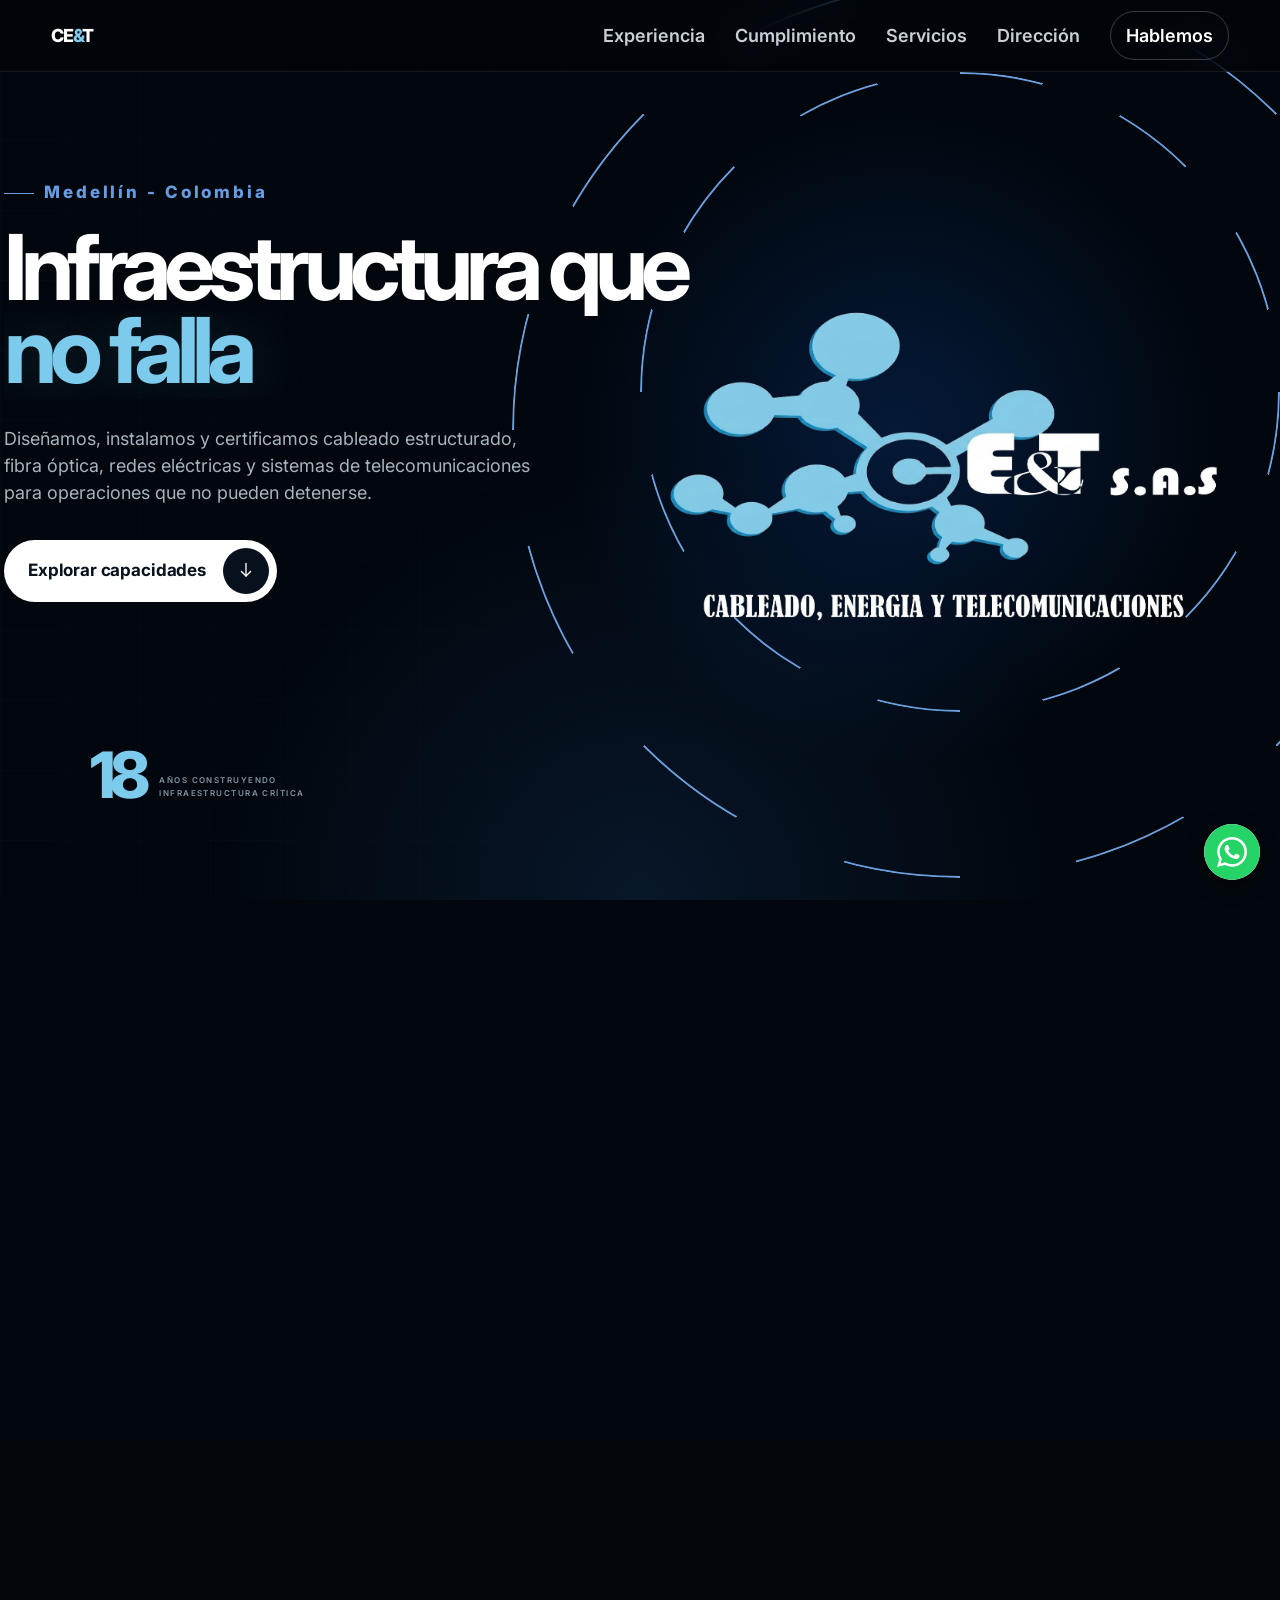
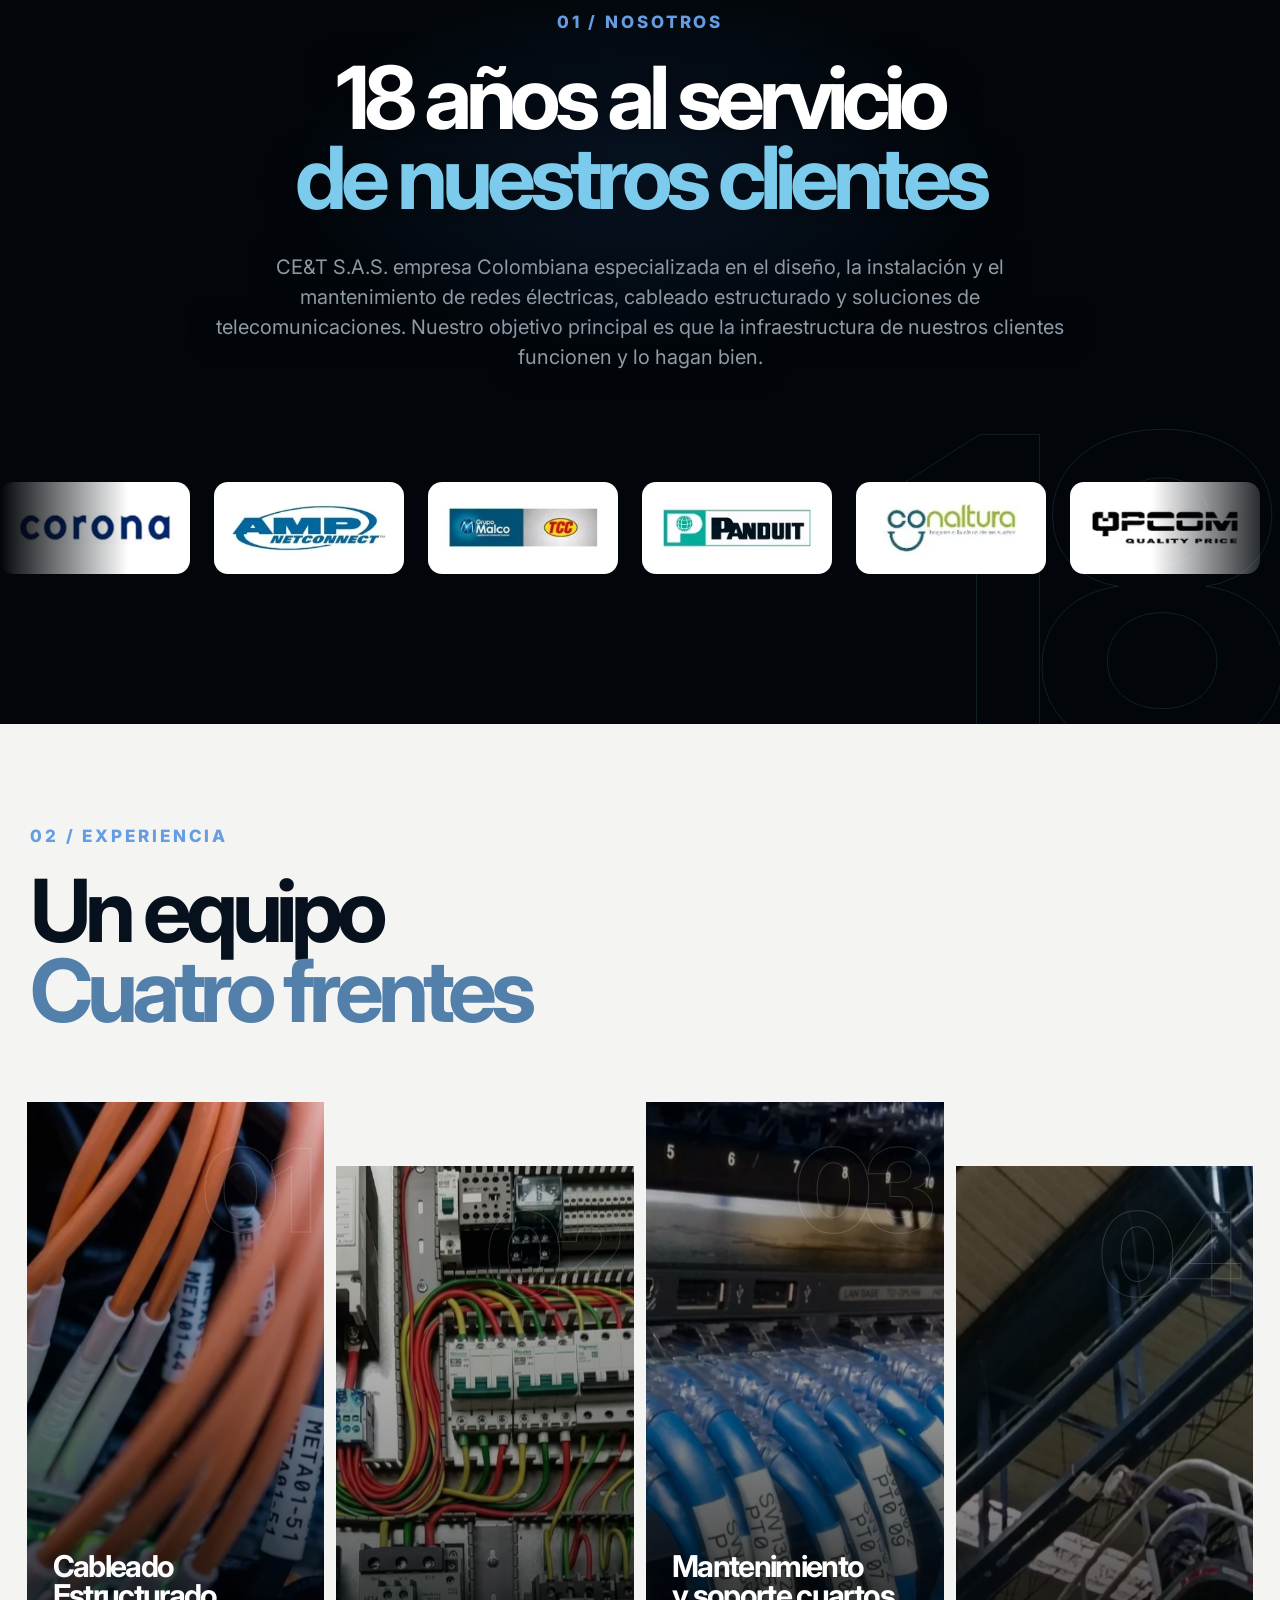
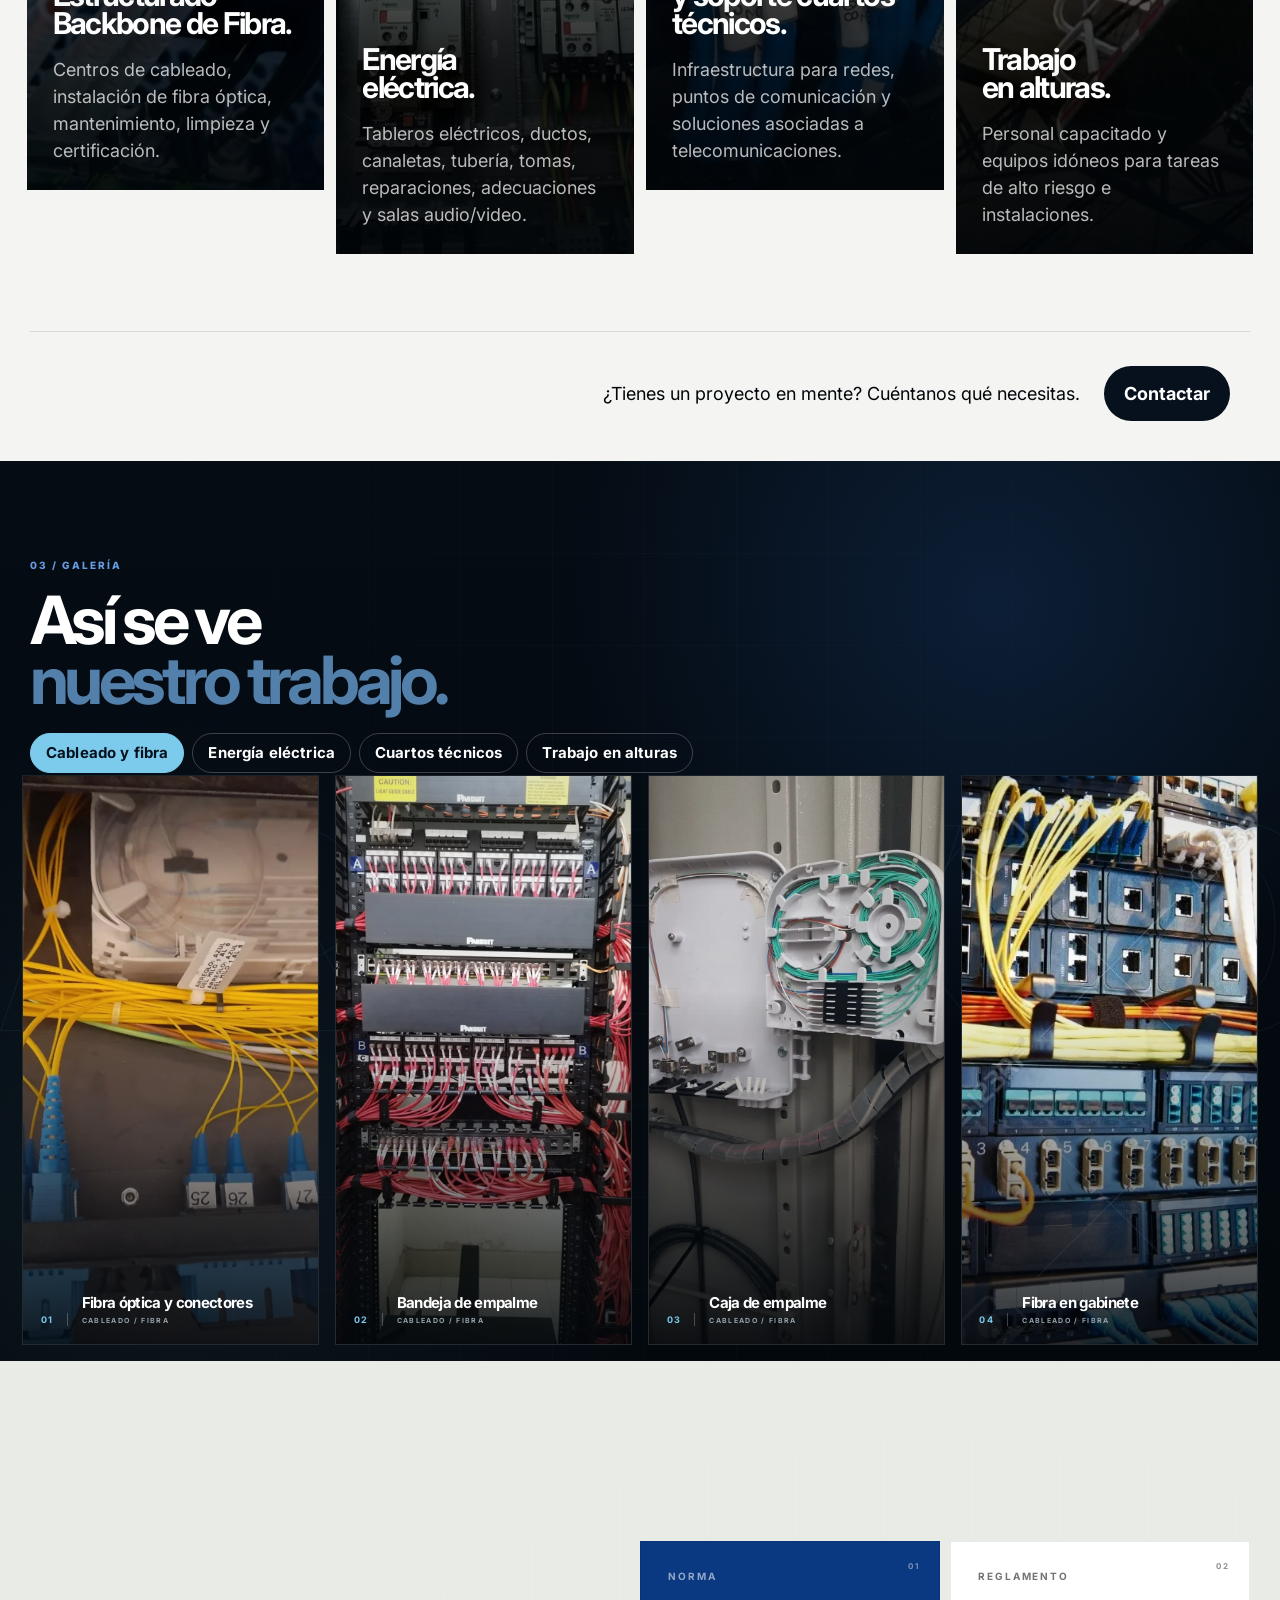
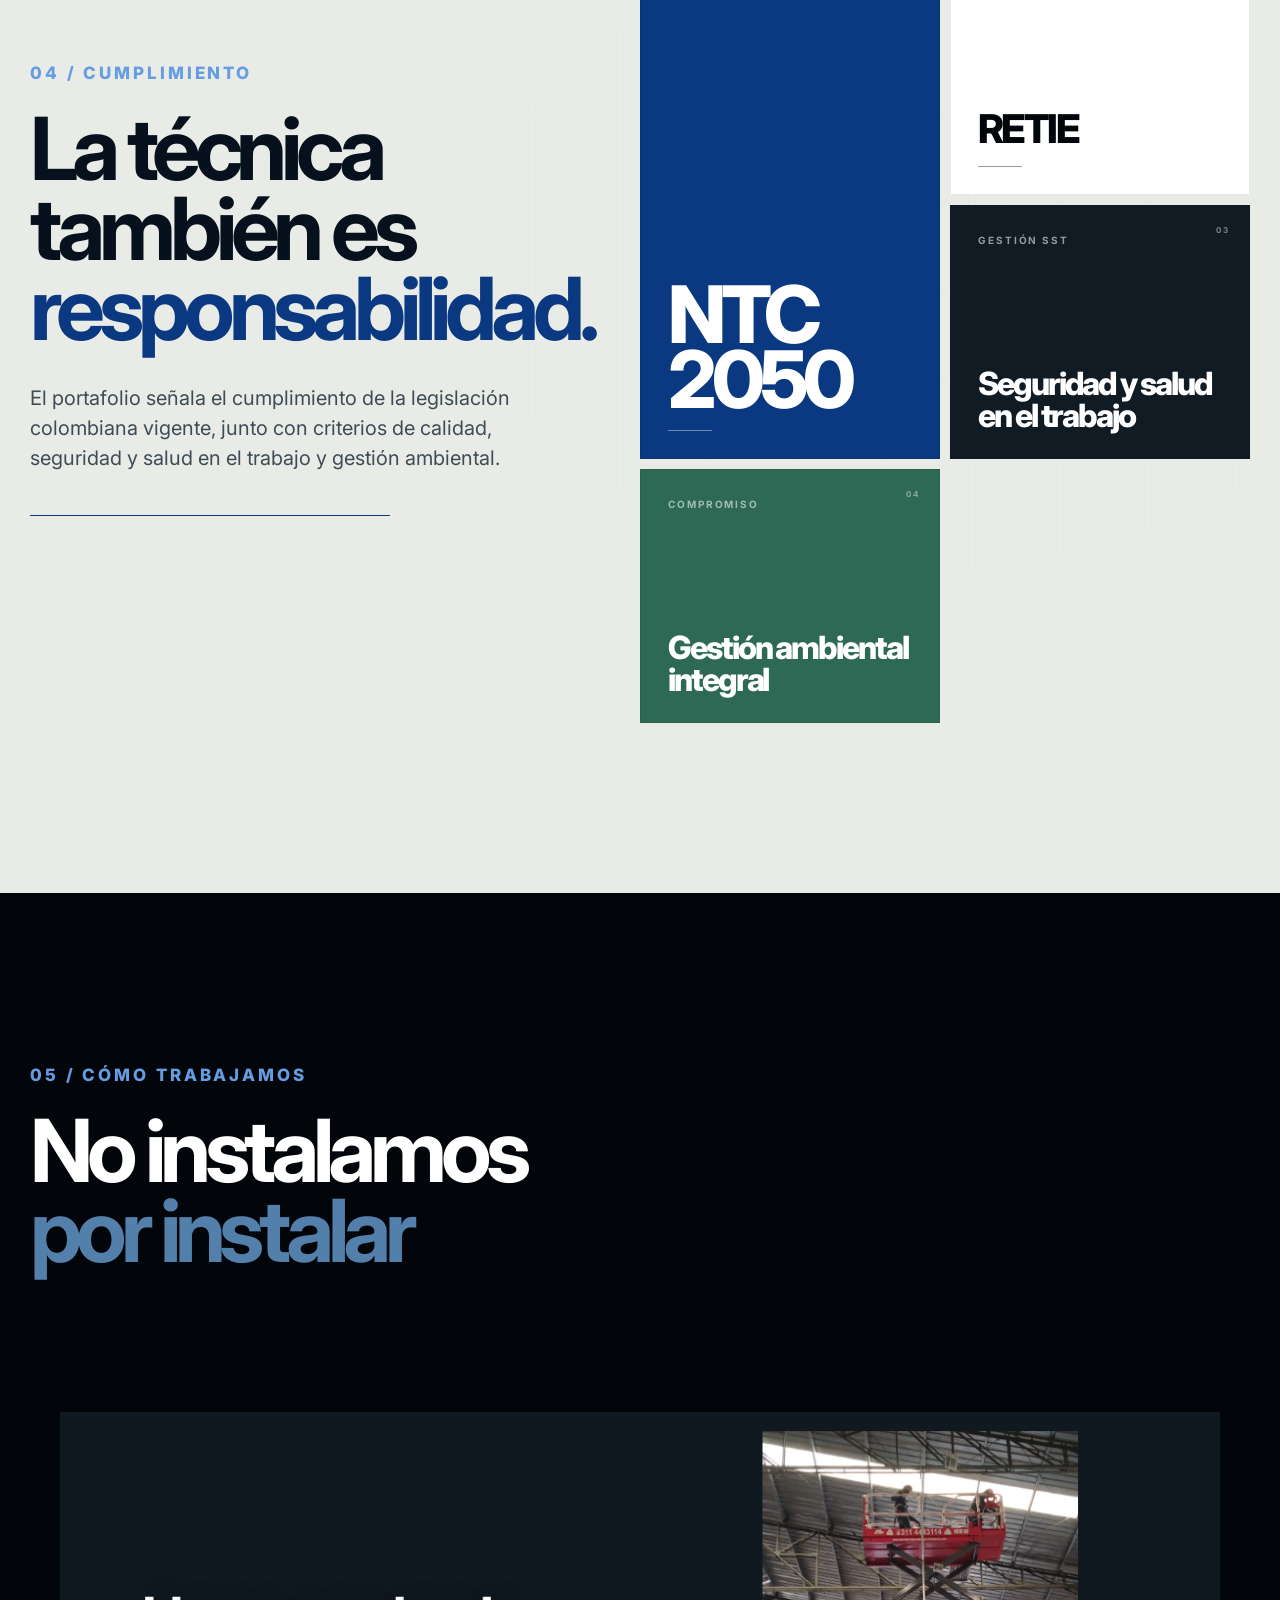
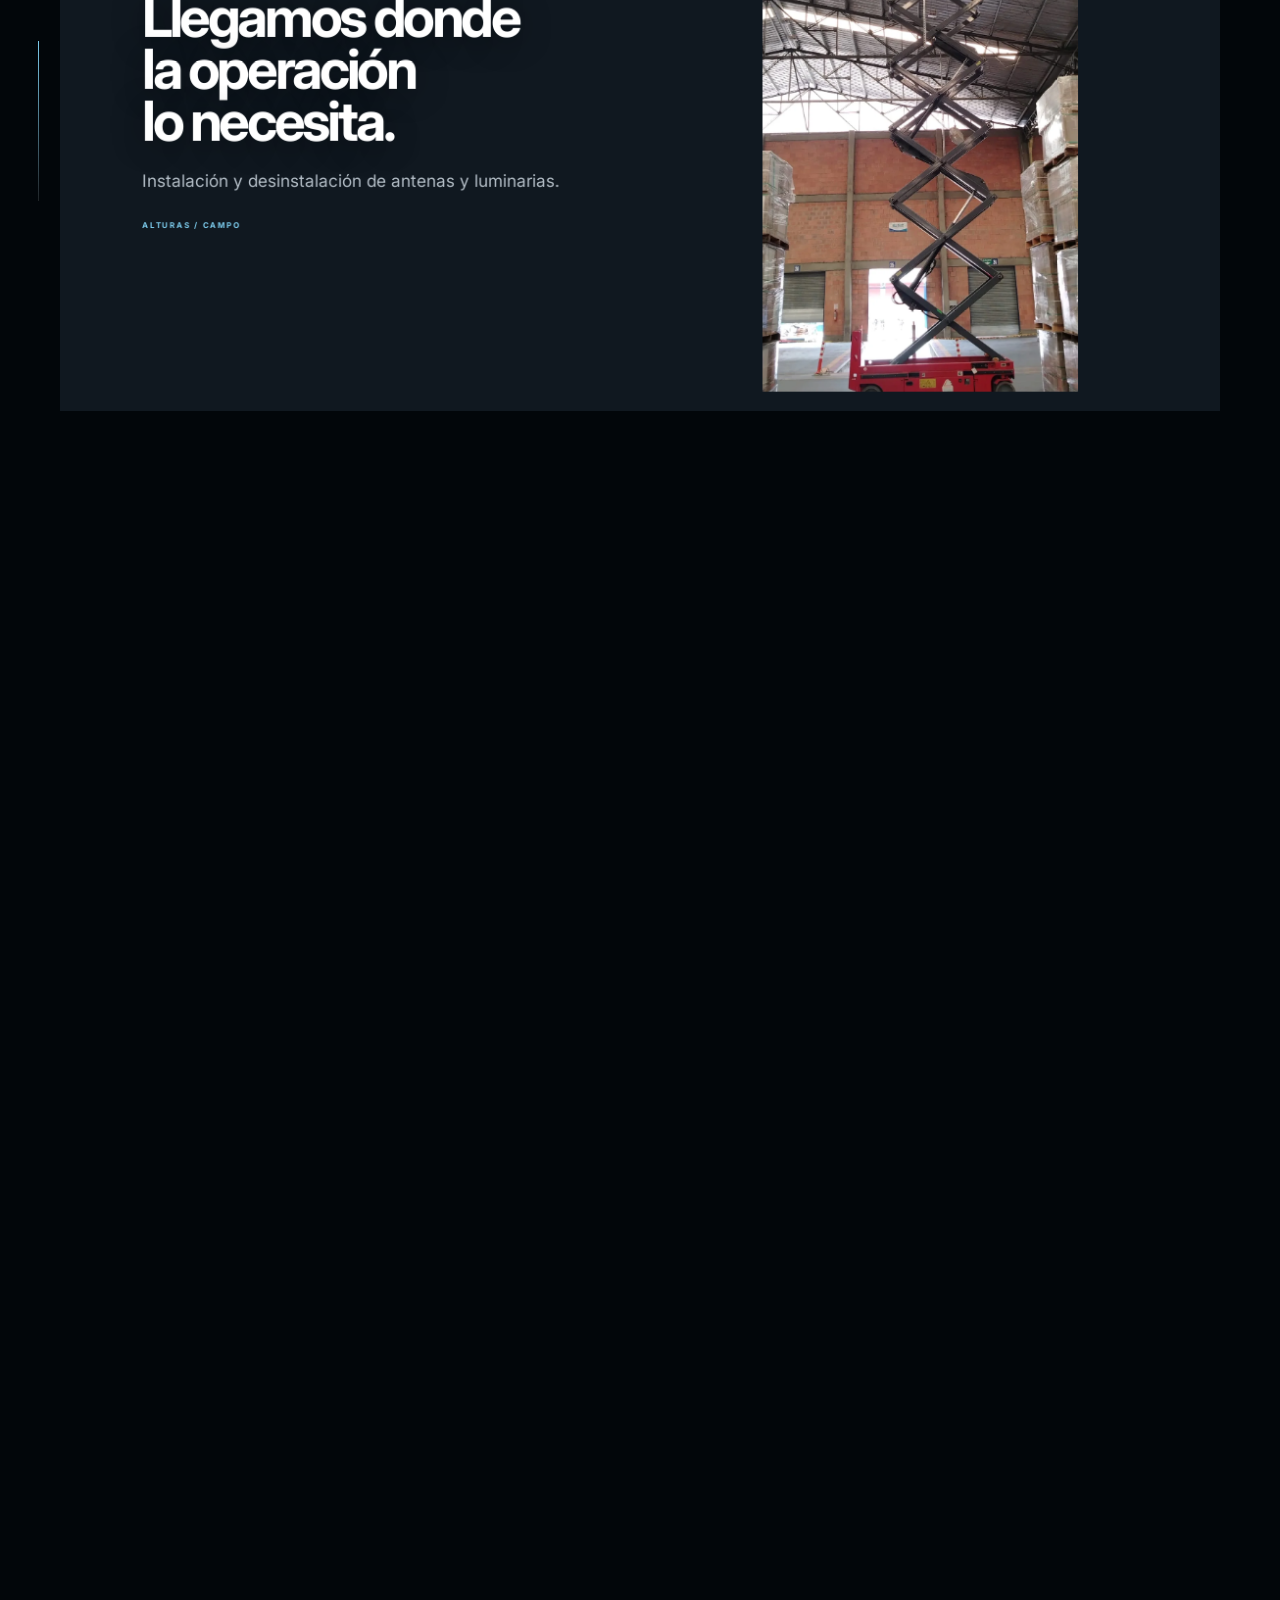
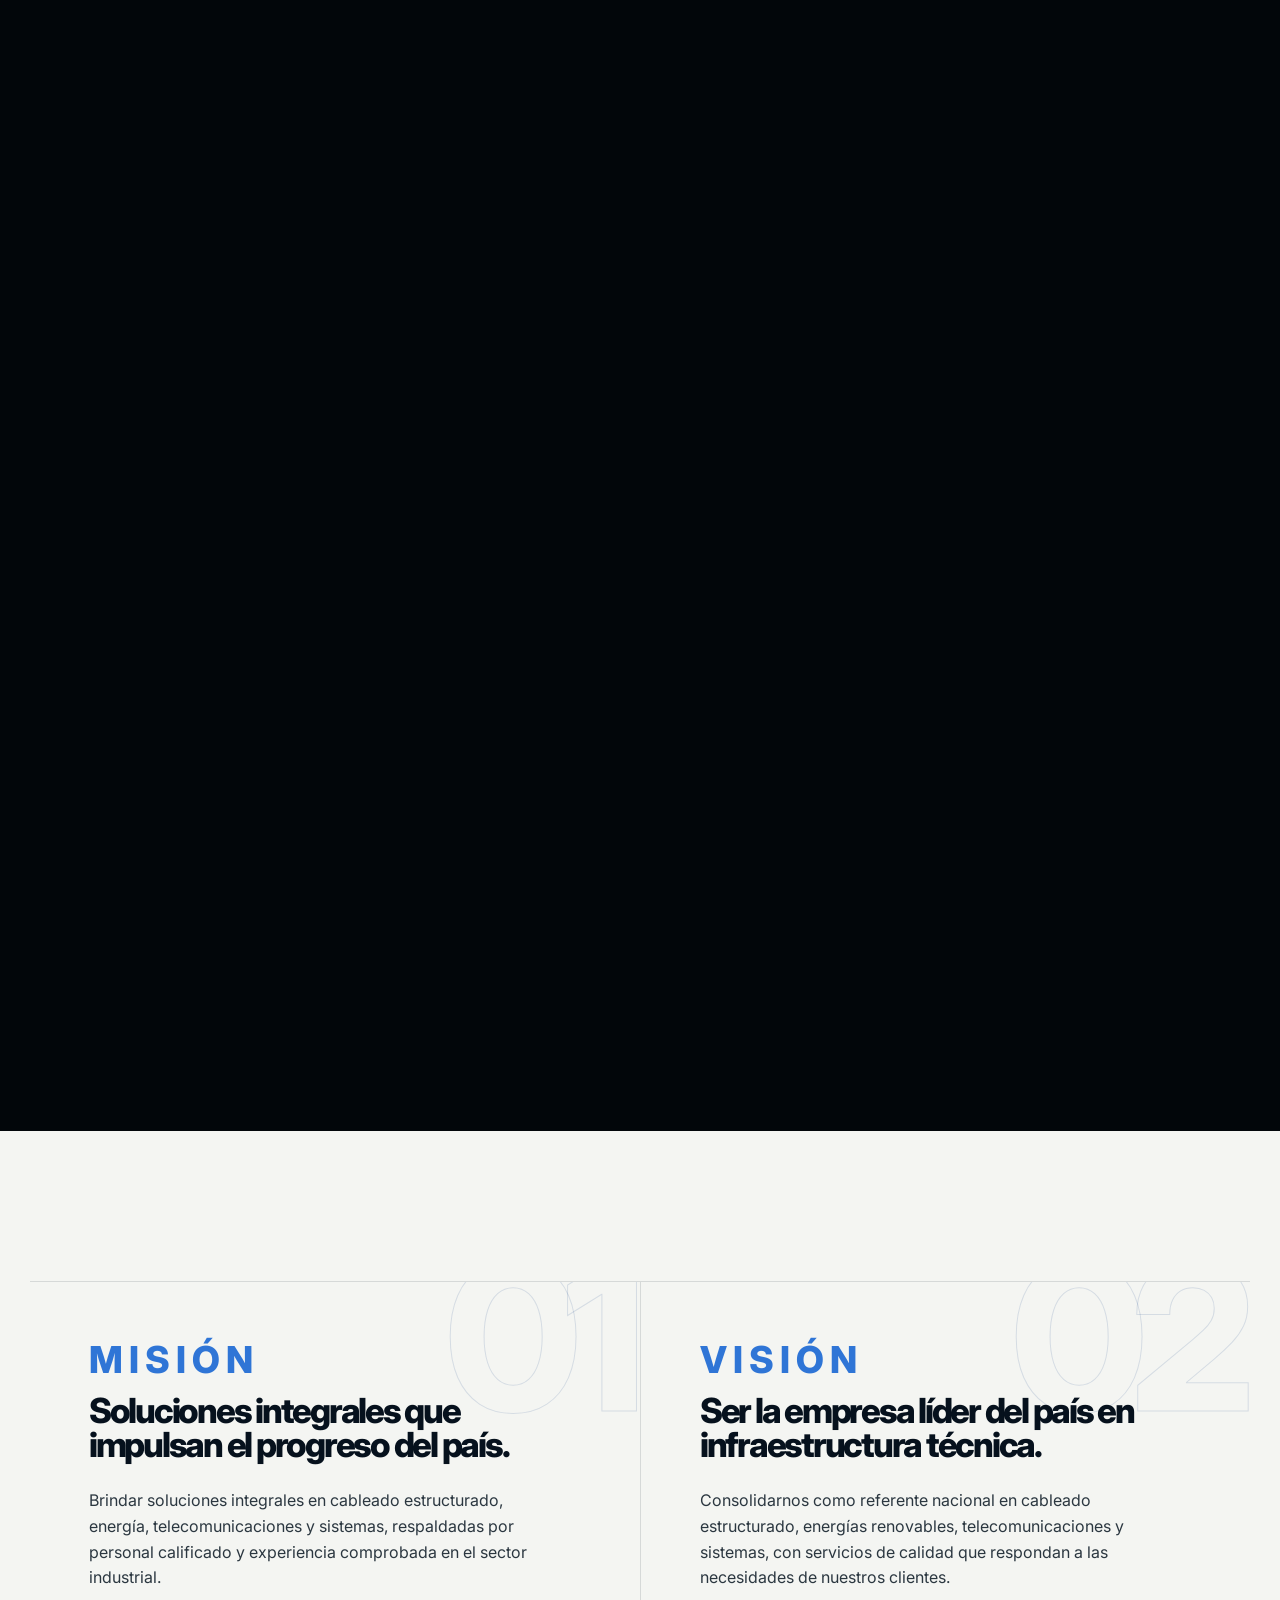
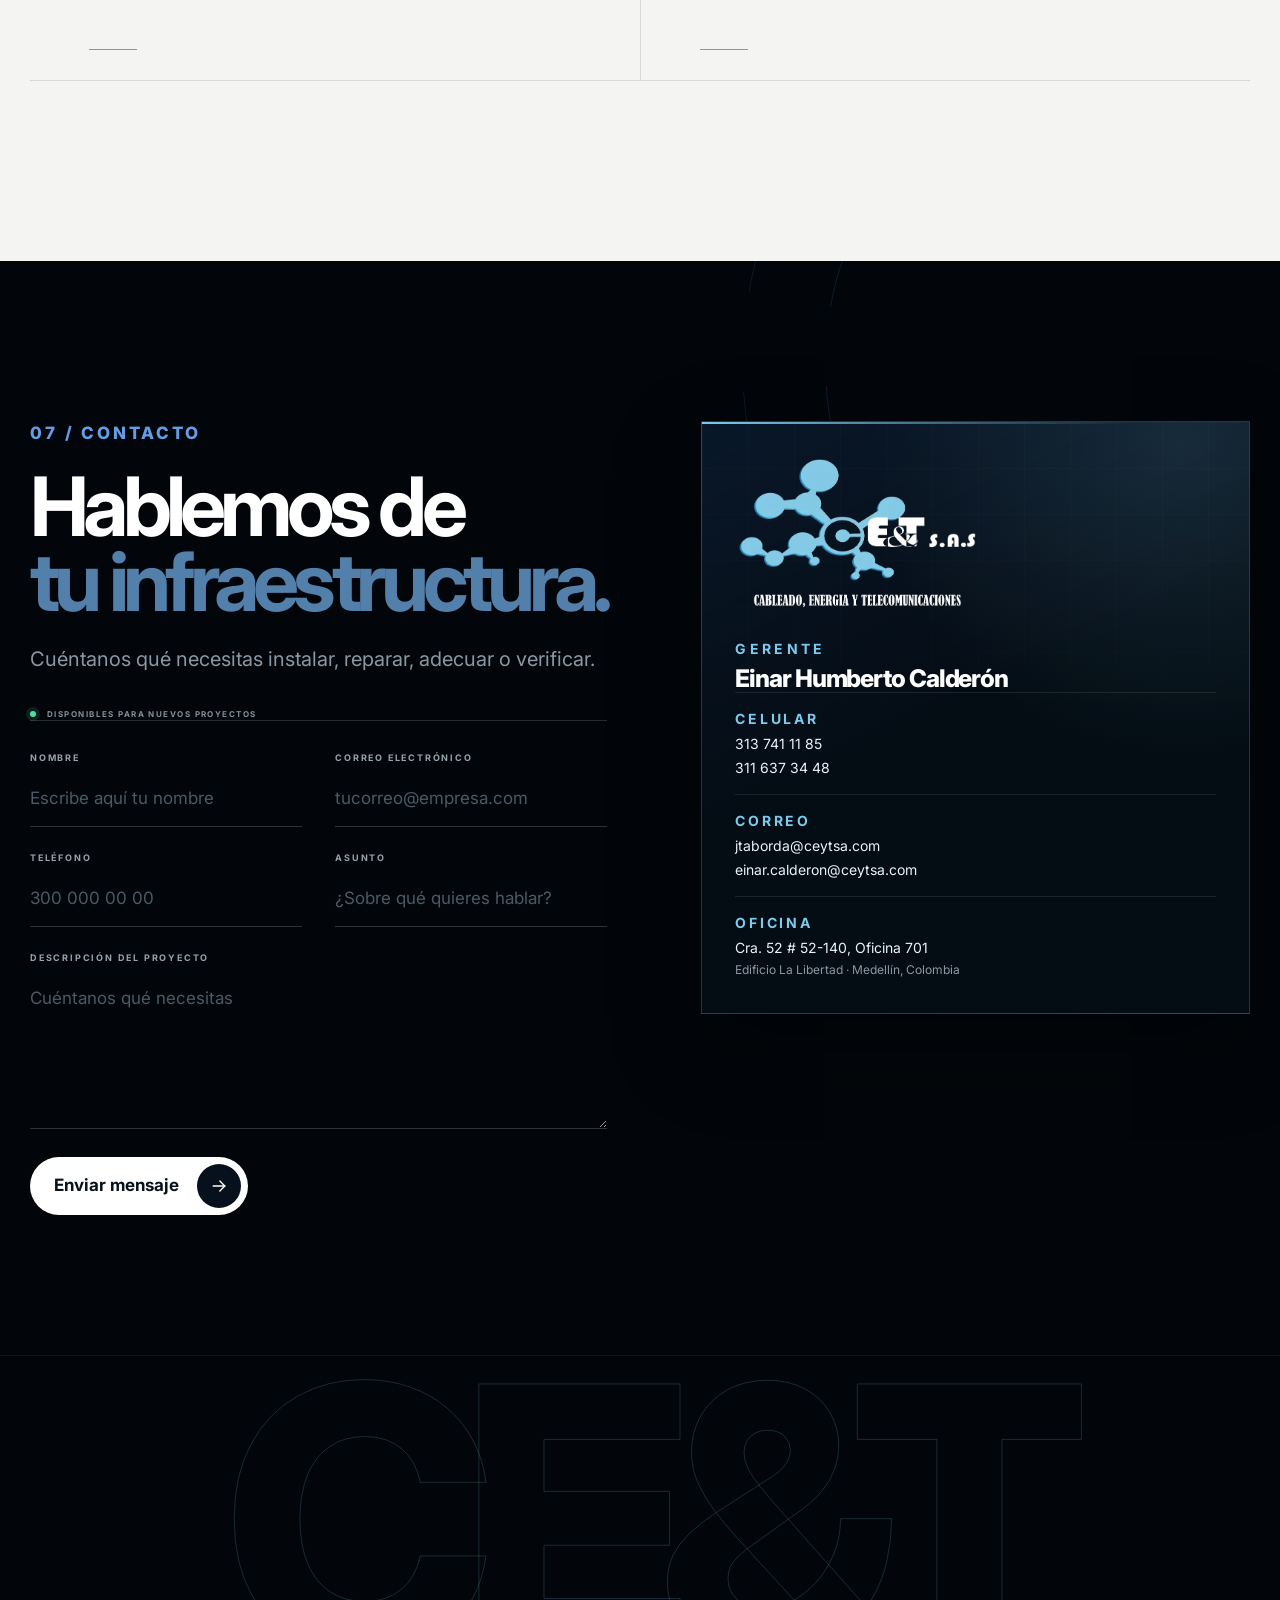
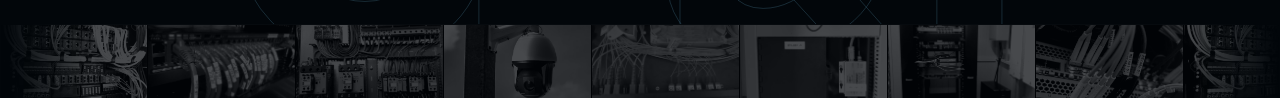
==== index.html @ 6e6de10d "refactor: Agregar estilo tarjeta de presentación, modificar galeria para mostrar 4 imagenes, agranda" ====
<!doctype html>
<html lang="es">
  <head>
    <meta charset="utf-8" />
    <meta
      name="viewport"
      content="width=device-width,initial-scale=1,viewport-fit=cover"
    />
    <title>
      CE&T — Infraestructura eléctrica, cableado y telecomunicaciones
    </title>
    <meta
      name="description"
      content="CE&T S.A.S. diseña e instala soluciones de infraestructura eléctrica, cableado estructurado, fibra óptica y telecomunicaciones. 18 años de experiencia en el sector industrial. Medellín, Colombia."
    />
    <meta name="robots" content="index,follow,max-image-preview:large" />
    <meta name="theme-color" content="#06111d" />
    <meta name="author" content="CE&T S.A.S." />
    <link rel="canonical" href="https://www.ceytsa.com/" />

    <meta property="og:type" content="website" />
    <meta property="og:locale" content="es_CO" />
    <meta property="og:title" content="CE&T — Infraestructura que conecta" />
    <meta
      property="og:description"
      content="Cableado estructurado, energía, telecomunicaciones y sistemas. 18 años de experiencia."
    />
    <meta property="og:site_name" content="CE&T S.A.S." />

    <script type="application/ld+json">
      {
        "@context": "https://schema.org",
        "@type": "Organization",
        "name": "Cableado, Energía y Telecomunicaciones S.A.S.",
        "alternateName": "CE&T S.A.S.",
        "description": "Empresa colombiana dedicada al diseño e instalación de redes eléctricas, cableado estructurado y soluciones de telecomunicaciones.",
        "telephone": "+57 313 741 1185",
        "email": "jtaborda@ceytsa.com",
        "address": {
          "@type": "PostalAddress",
          "streetAddress": "Cra. 52 # 52-140 Oficina 701, Edificio La Libertad",
          "addressLocality": "Medellín",
          "addressCountry": "CO"
        },
        "foundingLocation": "Colombia"
      }
    </script>

    <script>
      document.documentElement.classList.add("js");
    </script>

    <link rel="preconnect" href="https://fonts.googleapis.com" />
    <link rel="preconnect" href="https://fonts.gstatic.com" crossorigin />
    <link
      href="https://fonts.googleapis.com/css2?family=Inter:wght@400;500;600;700;800&display=swap"
      rel="stylesheet"
    />
    <link rel="stylesheet" href="./styles.css" />
    <link rel="stylesheet" href="./styles/header.css" />
    <link rel="stylesheet" href="./styles/logo-anim.css" />
    <link rel="stylesheet" href="./styles/cinematic.css" />
    <link rel="stylesheet" href="./styles/cinematic-gallery.css" />
    <link rel="stylesheet" href="./styles/cinematic-sections.css" />

    <noscript>
      <style>
        [data-rise] {
          opacity: 1 !important;
          transform: none !important;
        }
        .gallery,
        .story-stage {
          height: auto !important;
        }
      </style>
    </noscript>
  </head>

  <body>
    <div class="progress" id="progress" aria-hidden="true"></div>
    <div class="grain" aria-hidden="true"></div>

    <header class="topbar">
      <a class="brand-mini" href="#top" aria-label="CE&T, volver al inicio">
        <span class="brand-mini__word">CE<span>&amp;</span>T</span>
      </a>

      <nav class="nav" id="nav">
        <a href="#experience">Experiencia</a>
        <a href="#cumplimiento">Cumplimiento</a>
        <a href="#servicios">Servicios</a>
        <a href="#direccion">Dirección</a>
        <a class="nav-cta" href="#contacto">Hablemos</a>
      </nav>

      <button
        class="menu"
        id="menu"
        aria-label="Abrir menú"
        aria-expanded="false"
      >
        <i></i><i></i><i></i>
      </button>
    </header>

    <main id="top">
      <!-- HERO / 00 -->
      <div class="hero-stage" data-scene="hero">
        <section class="hero" aria-labelledby="hero-title">
          <div class="hero-orbit orbit-a" aria-hidden="true"></div>
          <div class="hero-orbit orbit-b" aria-hidden="true"></div>
          <div class="hero-lines" aria-hidden="true"></div>
          <div class="hero-vignette" aria-hidden="true"></div>








          
          <div class="hero-copy">
            <p class="kicker"><span></span>Medellín - Colombia</p>
            <h1 id="hero-title">
              <span class="hero-line"><span>Infraestructura que</span></span>
              <span class="hero-line"
                ><span><em>no falla</em></span></span
              >
            </h1>
            <p class="hero-lead">
              Diseñamos, instalamos y certificamos cableado estructurado, fibra
              óptica, redes eléctricas y sistemas de telecomunicaciones para
              operaciones que no pueden detenerse.
            </p>
            <div class="hero-buttons">
              <a class="pill primary hero-cta" href="#servicios">
                <span class="hero-cta__label">Explorar capacidades</span>
                <span class="hero-cta__icon" aria-hidden="true">
                  <svg viewBox="0 0 24 24" focusable="false">
                    <path d="M12 3v15" />
                    <path d="m6.5 12.5 5.5 5.5 5.5-5.5" />
                  </svg>
                </span>
              </a>
            </div>
          </div>

          <div class="hero-system" aria-hidden="true">
            <div
              class="logo-anim"
              data-logo-anim
              data-speed="1"
              data-repeat="1"
              data-hold="1.5"
              data-color="#7ccbec"
              data-final="./img_webp/logo_con_letras.webp"
            ></div>
          </div>

          <div class="hero-meta">
            <div class="hero-stat">
              <span class="hero-stat__num">18</span>
              <span class="hero-stat__label"
                >años construyendo<br />infraestructura crítica</span
              >
            </div>
          </div>
        </section>
      </div>

      <!-- STATEMENT / 01 -->
      <section class="statement section-dark" data-scene="statement">
        <div class="statement-glow" aria-hidden="true"></div>
        <div class="container statement-grid">
          <p class="kicker" data-rise>01 / NOSOTROS</p>
          <div>
            <h2 class="display" data-rise data-delay="80">
              18 años al servicio<br /><span>de nuestros clientes</span>
            </h2>
            <p class="large-copy" data-rise data-delay="170">
              CE&amp;T S.A.S. empresa Colombiana especializada en el diseño, la
              instalación y el mantenimiento de redes électricas, cableado
              estructurado y soluciones de telecomunicaciones. Nuestro objetivo
              principal es que la infraestructura de nuestros clientes funcionen
              y lo hagan bien.
            </p>
          </div>
        </div>

        <div class="logos" data-rise data-delay="240">
          <div class="marquee">
            <ul class="marquee-track">
              <li>
                <img
                  src="./img_webp/clientes/corona.webp"
                  alt="Corona"
                  loading="lazy"
                />
              </li>
              <li>
                <img
                  src="./img_webp/marcas/amp-netconnect.webp"
                  alt="AMP NetConnect"
                  loading="lazy"
                />
              </li>
              <li>
                <img
                  src="./img_webp/clientes/grupo-malco-tcc.webp"
                  alt="Grupo Malco y TCC"
                  loading="lazy"
                />
              </li>
              <li>
                <img
                  src="./img_webp/marcas/panduit.webp"
                  alt="Panduit"
                  loading="lazy"
                />
              </li>
              <li>
                <img
                  src="./img_webp/clientes/conaltura.webp"
                  alt="Conaltura"
                  loading="lazy"
                />
              </li>
              <li>
                <img
                  src="./img_webp/marcas/qpcom.webp"
                  alt="Qpcom"
                  loading="lazy"
                />
              </li>
              <li>
                <img
                  src="./img_webp/clientes/urisvial.webp"
                  alt="Urisvial"
                  loading="lazy"
                />
              </li>
              <li>
                <img
                  src="./img_webp/marcas/d-link.webp"
                  alt="D-Link"
                  loading="lazy"
                />
              </li>
              <li>
                <img
                  src="./img_webp/clientes/ed-estrategias-documentales.webp"
                  alt="ed Estrategias Documentales"
                  loading="lazy"
                />
              </li>
              <li>
                <img
                  src="./img_webp/marcas/apc.webp"
                  alt="APC by Schneider Electric"
                  loading="lazy"
                />
              </li>
              <li>
                <img
                  src="./img_webp/clientes/colceramica.webp"
                  alt="ColCerámica"
                  loading="lazy"
                />
              </li>
              <li>
                <img
                  src="./img_webp/marcas/schneider-electric.webp"
                  alt="Schneider Electric"
                  loading="lazy"
                />
              </li>
              <li>
                <img
                  src="./img_webp/clientes/mario-loudono.webp"
                  alt="Mario Loudoño"
                  loading="lazy"
                />
              </li>
              <li>
                <img
                  src="./img_webp/marcas/cdp.webp"
                  alt="CDP Chicago Digital Power"
                  loading="lazy"
                />
              </li>
              <li>
                <img
                  src="./img_webp/clientes/3y-solutions.webp"
                  alt="3Y Solutions"
                  loading="lazy"
                />
              </li>
              <li>
                <img
                  src="./img_webp/marcas/leviton.webp"
                  alt="Leviton"
                  loading="lazy"
                />
              </li>
              <li>
                <img
                  src="./img_webp/clientes/gamma-corona.webp"
                  alt="Gamma Corona"
                  loading="lazy"
                />
              </li>
              <li>
                <img
                  src="./img_webp/marcas/commscope.webp"
                  alt="CommScope"
                  loading="lazy"
                />
              </li>
              <li>
                <img
                  src="./img_webp/clientes/hiper-centro-corona.webp"
                  alt="Hiper Centro Corona"
                  loading="lazy"
                />
              </li>
              <li>
                <img
                  src="./img_webp/marcas/siemens.webp"
                  alt="Siemens"
                  loading="lazy"
                />
              </li>
              <li>
                <img
                  src="./img_webp/clientes/hermeco.webp"
                  alt="Hermeco"
                  loading="lazy"
                />
              </li>
              <li>
                <img
                  src="./img_webp/marcas/tp-link.webp"
                  alt="TP-Link"
                  loading="lazy"
                />
              </li>
              <li>
                <img
                  src="./img_webp/clientes/flag-soluciones.webp"
                  alt="Flag Soluciones"
                  loading="lazy"
                />
              </li>
              <li>
                <img
                  src="./img_webp/marcas/centelsa.webp"
                  alt="Centelsa"
                  loading="lazy"
                />
              </li>
              <li>
                <img
                  src="./img_webp/clientes/coopebombas.webp"
                  alt="Coopebombas"
                  loading="lazy"
                />
              </li>
              <li>
                <img
                  src="./img_webp/clientes/sumicol.webp"
                  alt="Sumicol"
                  loading="lazy"
                />
              </li>
              <li>
                <img
                  src="./img_webp/clientes/vajillas-corona.webp"
                  alt="Vajillas Corona"
                  loading="lazy"
                />
              </li>
              <li>
                <img
                  src="./img_webp/clientes/minerales-industriales.webp"
                  alt="Minerales Industriales"
                  loading="lazy"
                />
              </li>
              <li>
                <img
                  src="./img_webp/clientes/offcorss.webp"
                  alt="Offcorss"
                  loading="lazy"
                />
              </li>
              <li>
                <img
                  src="./img_webp/clientes/grainger.webp"
                  alt="Grainger"
                  loading="lazy"
                />
              </li>
              <li>
                <img
                  src="./img_webp/clientes/cda-prado.webp"
                  alt="CDA Prado"
                  loading="lazy"
                />
              </li>
              <li>
                <img
                  src="./img_webp/clientes/erecos.webp"
                  alt="Erecos"
                  loading="lazy"
                />
              </li>
            </ul>
          </div>
        </div>

        <span class="statement-watermark" aria-hidden="true">18</span>
      </section>

      <!-- EXPERIENCE / 02 -->
      <section class="experience" id="experience" data-scene="experience">
        <div class="container experience-head">
          <div class="experience-head__main">
            <p class="kicker" data-rise>02 / EXPERIENCIA</p>
            <h2 class="display" data-rise data-delay="70">
              Un equipo<br /><span>Cuatro frentes</span>
            </h2>
          </div>
        </div>

        <div class="capabilities">
          <article class="capability cap-blue" data-rise>
            <span class="cap-ghost" aria-hidden="true">01</span>
            <h3>
              <a class="cap-link" href="#galeria" data-galeria="cableado">
                Cableado Estructurado<br />Backbone de Fibra.
              </a>
            </h3>
            <p>
              Centros de cableado, instalación de fibra óptica, mantenimiento,
              limpieza y certificación.
            </p>
          </article>

          <article class="capability cap-black" data-rise data-delay="90">
            <span class="cap-ghost" aria-hidden="true">02</span>
            <h3>
              <a class="cap-link" href="#galeria" data-galeria="energia">
                Energía<br />eléctrica.
              </a>
            </h3>
            <p>
              Tableros eléctricos, ductos, canaletas, tubería, tomas,
              reparaciones, adecuaciones y salas audio/video.
            </p>
          </article>

          <article class="capability cap-slate" data-rise data-delay="180">
            <span class="cap-ghost" aria-hidden="true">03</span>
            <h3>
              <a class="cap-link" href="#galeria" data-galeria="cuartos">
                Mantenimiento<br />y soporte cuartos técnicos.
              </a>
            </h3>
            <p>
              Infraestructura para redes, puntos de comunicación y soluciones
              asociadas a telecomunicaciones.
            </p>
          </article>

          <article class="capability cap-green" data-rise data-delay="270">
            <span class="cap-ghost" aria-hidden="true">04</span>
            <h3>
              <a class="cap-link" href="#galeria" data-galeria="alturas">
                Trabajo<br />en alturas.
              </a>
            </h3>
            <p>
              Personal capacitado y equipos idóneos para tareas de alto riesgo e
              instalaciones.
            </p>
          </article>
        </div>

        <div class="container experience-cta">
          <p>¿Tienes un proyecto en mente? Cuéntanos qué necesitas.</p>
          <a class="pill dark-pill" href="#contacto">Contactar</a>
        </div>
      </section>

      <!-- GALLERY / 03 -->
      <section class="gallery section-dark" id="galeria" data-scene="gallery">
        <div class="gallery-pin">
          <div class="gallery-bg" aria-hidden="true"></div>
          <span class="gallery-ghost" data-gallery-ghost aria-hidden="true"
            >ARCHIVO&nbsp;03</span
          >

          <div class="container gallery-head">
            <div class="gallery-head__top">
              <p class="kicker" data-rise>03 / GALERÍA</p>
            </div>

            <div class="gallery-title-row">
              <h2 class="display" data-rise data-delay="120">
                Así se ve<br /><span>nuestro trabajo.</span>
              </h2>
            </div>

            <div
              class="gallery-tabs"
              role="tablist"
              aria-label="Áreas de trabajo"
            >
              <button
                class="gallery-tab is-active"
                role="tab"
                id="tab-cableado"
                aria-controls="panel-cableado"
                aria-selected="true"
                data-tab="cableado"
              >
                Cableado y fibra
              </button>
              <button
                class="gallery-tab"
                role="tab"
                id="tab-energia"
                aria-controls="panel-energia"
                aria-selected="false"
                tabindex="-1"
                data-tab="energia"
              >
                Energía eléctrica
              </button>
              <button
                class="gallery-tab"
                role="tab"
                id="tab-cuartos"
                aria-controls="panel-cuartos"
                aria-selected="false"
                tabindex="-1"
                data-tab="cuartos"
              >
                Cuartos técnicos
              </button>
              <button
                class="gallery-tab"
                role="tab"
                id="tab-alturas"
                aria-controls="panel-alturas"
                aria-selected="false"
                tabindex="-1"
                data-tab="alturas"
              >
                Trabajo en alturas
              </button>
            </div>
          </div>

          <div
            class="gallery-viewport"
            data-gallery-viewport
            role="region"
            aria-label="Galería de fotografías de proyectos"
            tabindex="0"
          >
            <div
              class="gallery-panel"
              role="tabpanel"
              id="panel-cableado"
              aria-labelledby="tab-cableado"
            >
              <figure class="gallery-item">
                <div class="gallery-media">
                  <img
                    src="./img_webp/cableado_fibra_op.webp"
                    alt="Bandeja de fibra óptica con conectores azules"
                    loading="lazy"
                    decoding="async"
                  />
                </div>
                <figcaption>
                  <span class="gi-no">01</span>
                  <span class="gi-title">Fibra óptica y conectores</span>
                  <span class="gi-meta">CABLEADO / FIBRA</span>
                </figcaption>
              </figure>
              <figure class="gallery-item">
                <div class="gallery-media">
                  <img
                    src="./img_webp/W7.webp"
                    alt="Bandeja de empalme de fibra óptica abierta"
                    loading="lazy"
                    decoding="async"
                  />
                </div>
                <figcaption>
                  <span class="gi-no">02</span>
                  <span class="gi-title">Bandeja de empalme</span>
                  <span class="gi-meta">CABLEADO / FIBRA</span>
                </figcaption>
              </figure>
              <figure class="gallery-item">
                <div class="gallery-media">
                  <img
                    src="./img_webp/8.webp"
                    alt="Caja de empalme de fibra óptica instalada en un tablero"
                    loading="lazy"
                    decoding="async"
                  />
                </div>
                <figcaption>
                  <span class="gi-no">03</span>
                  <span class="gi-title">Caja de empalme</span>
                  <span class="gi-meta">CABLEADO / FIBRA</span>
                </figcaption>
              </figure>
              <figure class="gallery-item">
                <div class="gallery-media">
                  <img
                    src="./img_webp/W6.webp"
                    alt="Fibra óptica con conectores azules dentro de un gabinete"
                    loading="lazy"
                    decoding="async"
                  />
                </div>
                <figcaption>
                  <span class="gi-no">04</span>
                  <span class="gi-title">Fibra en gabinete</span>
                  <span class="gi-meta">CABLEADO / FIBRA</span>
                </figcaption>
              </figure>
            </div>

            <div
              class="gallery-panel"
              role="tabpanel"
              id="panel-energia"
              aria-labelledby="tab-energia"
              hidden
            >
              <figure class="gallery-item">
                <div class="gallery-media">
                  <img
                    src="./img_webp/energia.webp"
                    alt="Tablero eléctrico con breakers y convertidor"
                    loading="lazy"
                    decoding="async"
                  />
                </div>
                <figcaption>
                  <span class="gi-no">01</span>
                  <span class="gi-title">Tablero eléctrico</span>
                  <span class="gi-meta">ENERGÍA / POTENCIA</span>
                </figcaption>
              </figure>
              <figure class="gallery-item">
                <div class="gallery-media">
                  <img
                    src="./img_webp/W5.webp"
                    alt="Tablero de transferencia electrónica automática"
                    loading="lazy"
                    decoding="async"
                  />
                </div>
                <figcaption>
                  <span class="gi-no">02</span>
                  <span class="gi-title">Transferencia automática</span>
                  <span class="gi-meta">ENERGÍA / POTENCIA</span>
                </figcaption>
              </figure>
              <figure class="gallery-item">
                <div class="gallery-media">
                  <img
                    src="./img_webp/W4.webp"
                    alt="Tablero de medida directa y con TC"
                    loading="lazy"
                    decoding="async"
                  />
                </div>
                <figcaption>
                  <span class="gi-no">03</span>
                  <span class="gi-title">Medida directa y con TC</span>
                  <span class="gi-meta">ENERGÍA / POTENCIA</span>
                </figcaption>
              </figure>
              <figure class="gallery-item">
                <div class="gallery-media">
                  <img
                    src="./img_webp/energia_llegue.webp"
                    alt="Equipos UPS junto a un tablero eléctrico"
                    loading="lazy"
                    decoding="async"
                  />
                </div>
                <figcaption>
                  <span class="gi-no">04</span>
                  <span class="gi-title">UPS y tablero</span>
                  <span class="gi-meta">ENERGÍA / POTENCIA</span>
                </figcaption>
              </figure>
            </div>

            <div
              class="gallery-panel"
              role="tabpanel"
              id="panel-cuartos"
              aria-labelledby="tab-cuartos"
              hidden
            >
              <figure class="gallery-item">
                <div class="gallery-media">
                  <img
                    src="./img_webp/W3.webp"
                    alt="Rack de comunicaciones con UPS en un cuarto técnico"
                    loading="lazy"
                    decoding="async"
                  />
                </div>
                <figcaption>
                  <span class="gi-no">01</span>
                  <span class="gi-title">Rack y UPS</span>
                  <span class="gi-meta">CUARTOS / RED</span>
                </figcaption>
              </figure>
              <figure class="gallery-item">
                <div class="gallery-media">
                  <img
                    src="./img_webp/3.webp"
                    alt="Rack con equipos de red y cableado azul organizado"
                    loading="lazy"
                    decoding="async"
                  />
                </div>
                <figcaption>
                  <span class="gi-no">02</span>
                  <span class="gi-title">Rack organizado</span>
                  <span class="gi-meta">CUARTOS / RED</span>
                </figcaption>
              </figure>
              <figure class="gallery-item">
                <div class="gallery-media">
                  <img
                    src="./img_webp/telecomunicaciones.webp"
                    alt="Cables de red azules rotulados conectados a un switch"
                    loading="lazy"
                    decoding="async"
                  />
                </div>
                <figcaption>
                  <span class="gi-no">03</span>
                  <span class="gi-title">Cableado rotulado</span>
                  <span class="gi-meta">CUARTOS / RED</span>
                </figcaption>
              </figure>
              <figure class="gallery-item">
                <div class="gallery-media">
                  <img
                    src="./img_webp/orden_conectividad.webp"
                    alt="Cables de red azules rotulados y ordenados en un rack"
                    loading="lazy"
                    decoding="async"
                  />
                </div>
                <figcaption>
                  <span class="gi-no">04</span>
                  <span class="gi-title">Cableado ordenado</span>
                  <span class="gi-meta">CUARTOS / RED</span>
                </figcaption>
              </figure>
            </div>

            <div
              class="gallery-panel"
              role="tabpanel"
              id="panel-alturas"
              aria-labelledby="tab-alturas"
              hidden
            >
              <figure class="gallery-item">
                <div class="gallery-media">
                  <img
                    src="./img_webp/altura (2).webp"
                    alt="Canasta elevadora bajo una estructura metálica"
                    loading="lazy"
                    decoding="async"
                  />
                </div>
                <figcaption>
                  <span class="gi-no">01</span>
                  <span class="gi-title">Trabajo en altura</span>
                  <span class="gi-meta">ALTURAS / CAMPO</span>
                </figcaption>
              </figure>
              <figure class="gallery-item">
                <div class="gallery-media">
                  <img
                    src="./img_webp/telecomunicacion.webp"
                    alt="Antena instalada en una estructura del techo de una bodega"
                    loading="lazy"
                    decoding="async"
                  />
                </div>
                <figcaption>
                  <span class="gi-no">02</span>
                  <span class="gi-title">Instalación de antenas</span>
                  <span class="gi-meta">ALTURAS / CAMPO</span>
                </figcaption>
              </figure>
              <figure class="gallery-item">
                <div class="gallery-media">
                  <img
                    src="./img_webp/5_sin_texto.webp"
                    alt="Personal con casco junto a una escalera en una bodega"
                    loading="lazy"
                    decoding="async"
                  />
                </div>
                <figcaption>
                  <span class="gi-no">03</span>
                  <span class="gi-title">Personal capacitado</span>
                  <span class="gi-meta">ALTURAS / CAMPO</span>
                </figcaption>
              </figure>
              <figure class="gallery-item">
                <div class="gallery-media">
                  <img
                    src="./img_webp/camara.jpeg"
                    alt="Cámara instalada en una viga del techo con tubería metálica"
                    loading="lazy"
                    decoding="async"
                  />
                </div>
                <figcaption>
                  <span class="gi-no">04</span>
                  <span class="gi-title">Instalación en altura</span>
                  <span class="gi-meta">ALTURAS / CAMPO</span>
                </figcaption>
              </figure>
            </div>
          </div>
        </div>
      </section>

      <!-- COMPLIANCE / 04 -->
      <section class="compliance" id="cumplimiento" data-scene="compliance">
        <div class="compliance-grid-bg" aria-hidden="true"></div>
        <div class="container compliance-grid">
          <div class="compliance-copy">
            <p class="kicker" data-rise>04 / CUMPLIMIENTO</p>
            <h2 class="display" data-rise data-delay="80">
              La técnica<br />también es<br /><span>responsabilidad.</span>
            </h2>
            <p class="large-copy muted" data-rise data-delay="160">
              El portafolio señala el cumplimiento de la legislación colombiana
              vigente, junto con criterios de calidad, seguridad y salud en el
              trabajo y gestión ambiental.
            </p>
            <div class="compliance-meter" aria-hidden="true">
              <i data-compliance-meter></i>
            </div>
            <p class="compliance-caption" data-rise data-delay="220">
              Norma &nbsp;·&nbsp; Reglamento &nbsp;·&nbsp; Gestión
            </p>
          </div>

          <div class="cert-stack" data-cert-stack>
            <div class="cert-card big" data-cert data-cert-index="01">
              <span class="cert-glow" aria-hidden="true"></span>
              <div class="cert-inner">
                <small>NORMA</small>
                <strong>NTC<br />2050</strong>
                <span></span>
              </div>
            </div>
            <div class="cert-card" data-cert data-cert-index="02">
              <span class="cert-glow" aria-hidden="true"></span>
              <div class="cert-inner">
                <small>REGLAMENTO</small>
                <strong>RETIE</strong>
                <span></span>
              </div>
            </div>
            <div class="cert-card dark" data-cert data-cert-index="03">
              <span class="cert-glow" aria-hidden="true"></span>
              <div class="cert-inner">
                <small>GESTIÓN SST</small>
                <strong>Seguridad y salud en el trabajo</strong>
              </div>
            </div>
            <div class="cert-card green" data-cert data-cert-index="04">
              <span class="cert-glow" aria-hidden="true"></span>
              <div class="cert-inner">
                <small>COMPROMISO</small>
                <strong>Gestión ambiental integral</strong>
              </div>
            </div>
          </div>
        </div>
      </section>

      <!-- SERVICE STORY / 05 -->
      <section class="story section-dark" id="servicios">
        <div class="container story-intro">
          <p class="kicker" data-rise>05 / CÓMO TRABAJAMOS</p>
          <div class="story-intro__row">
            <h2 class="display" data-rise data-delay="80">
              No instalamos<br /><span>por instalar</span>
            </h2>
          </div>
        </div>

        <div class="story-stage" data-scene="story">
          <div class="story-sticky">
            <div class="story-progress" aria-hidden="true">
              <i data-story-fill></i>
            </div>
            <div class="story-rail">
              <article class="story-card orden-convectividad">
                <div class="story-media">
                  <img
                    src="./img_webp/orden_conectividad.webp"
                    alt="Cableado azul ordenado y rotulado en un rack"
                    loading="lazy"
                    decoding="async"
                  />
                </div>
                <div class="story-content">
                  <span class="story-no">01</span>
                  <h3>Ordenamos la conectividad.</h3>
                  <p>
                    Instalación y mantenimiento de centros de cableado y fibra
                    óptica.
                  </p>
                  <span class="story-tag">CABLEADO / FIBRA</span>
                </div>
              </article>

              <article class="story-card energia-llegue">
                <div class="story-media">
                  <img
                    src="./img_webp/energia_llegue.webp"
                    alt="Equipos UPS y tablero eléctrico en sala técnica"
                    loading="lazy"
                    decoding="async"
                  />
                </div>
                <div class="story-content">
                  <span class="story-no">02</span>
                  <h3>Hacemos que la energía llegue.</h3>
                  <p>
                    Instalaciones, adecuaciones, reparaciones, UPS y puesta a
                    tierra.
                  </p>
                  <span class="story-tag">ENERGÍA / POTENCIA</span>
                </div>
              </article>

              <article class="story-card llegar-operacion">
                <div class="story-media">
                  <img
                    src="./img_webp/altura2.webp"
                    alt="Trabajo técnico en altura dentro de una bodega industrial"
                    loading="lazy"
                    decoding="async"
                  />
                </div>
                <div class="story-content">
                  <span class="story-no">03</span>
                  <h3>Llegamos donde la operación lo necesita.</h3>
                  <p>Instalación y desinstalación de antenas y luminarias.</p>
                  <span class="story-tag">ALTURAS / CAMPO</span>
                </div>
              </article>
            </div>
          </div>
        </div>
      </section>

      <!-- MISSION / 06 -->
      <section class="mission" id="direccion" data-scene="mission">
        <div class="container">
          <div class="mission-main">
            <div class="mission-block" data-rise>
              <span class="mission-ghost" aria-hidden="true">01</span>
              <span class="mission-label">MISIÓN</span>
              <h2>Soluciones integrales que impulsan el progreso del país.</h2>
              <p>
                Brindar soluciones integrales en cableado estructurado, energía,
                telecomunicaciones y sistemas, respaldadas por personal
                calificado y experiencia comprobada en el sector industrial.
              </p>
            </div>
            <div class="mission-block" data-rise data-delay="140">
              <span class="mission-ghost" aria-hidden="true">02</span>
              <span class="mission-label">VISIÓN</span>
              <h2>Ser la empresa líder del país en infraestructura técnica.</h2>
              <p>
                Consolidarnos como referente nacional en cableado estructurado,
                energías renovables, telecomunicaciones y sistemas, con
                servicios de calidad que respondan a las necesidades de nuestros
                clientes.
              </p>
            </div>
          </div>
        </div>
      </section>

      <!-- CONTACT / 07 -->
      
<section class="contact section-dark" id="contacto">
  <div class="contact-orbit" aria-hidden="true"></div>

  <div class="container contact-layout">
    <div class="contact-intro">
      <p class="kicker" data-rise>07 / CONTACTO</p>

      <h2 class="display" data-rise data-delay="80">
        Hablemos de<br />
        <span>tu infraestructura.</span>
      </h2>

      <p class="large-copy" data-rise data-delay="150">
        Cuéntanos qué necesitas instalar, reparar, adecuar o verificar.
      </p>

      <p class="contact-availability" data-rise data-delay="220">
        <span aria-hidden="true"></span>
        Disponibles para nuevos proyectos
      </p>

      <form
      class="contact-form"
      action="#"
      method="post"
      data-rise
      data-delay="120"
    >
      <div class="field">
        <label for="nombre">Nombre</label>
        <input
          type="text"
          id="nombre"
          name="nombre"
          placeholder="Escribe aquí tu nombre"
          autocomplete="name"
          required
        />
      </div>

      <div class="field">
        <label for="correo">Correo electrónico</label>
        <input
          type="email"
          id="correo"
          name="email"
          placeholder="tucorreo@empresa.com"
          autocomplete="email"
          required
        />
      </div>

      <div class="field">
        <label for="telefono">Teléfono</label>
        <input
          type="tel"
          id="telefono"
          name="telefono"
          placeholder="300 000 00 00"
          autocomplete="tel"
        />
      </div>

      <div class="field">
        <label for="asunto">Asunto</label>
        <input
          type="text"
          id="asunto"
          name="asunto"
          placeholder="¿Sobre qué quieres hablar?"
          required
        />
      </div>

      <div class="field field--full">
        <label for="mensaje">Descripción del proyecto</label>
        <textarea
          id="mensaje"
          name="mensaje"
          rows="5"
          placeholder="Cuéntanos qué necesitas"
          required
        ></textarea>
      </div>

      <div class="contact-form__actions">
        <button class="pill primary contact-submit" type="submit">
          <span>Enviar mensaje</span>
          <span class="contact-submit__icon" aria-hidden="true">
            <svg viewBox="0 0 24 24" focusable="false">
              <path d="M5 12h14" />
              <path d="m13 6 6 6-6 6" />
            </svg>
          </span>
        </button>

        <p class="form-status" role="status" aria-live="polite"></p>
      </div>
    </form>
    </div>

    

    <aside
      class="contact-vcard"
      data-rise
      data-delay="200"
      aria-label="Datos de contacto de CE&T S.A.S."
    >
      <div class="contact-vcard__brand">
        <span class="contact-vcard__logo"><img src="img_webp/logo_con_letras.webp" alt="logo marca ceytsa" srcset=""></span>
      </div>

      <div class="contact-vcard__person">
        <span class="contact-vcard__role">Gerente</span>
        <h3>Einar Humberto Calderón</h3>
      </div>

      <ul class="contact-vcard__list">
        <li>
          <small>Celular</small>
          <a href="tel:+573137411185">313 741 11 85</a>
          <a href="tel:+573116373448">311 637 34 48</a>
        </li>
        <li>
          <small>Correo</small>
          <a href="mailto:jtaborda@ceytsa.com">jtaborda@ceytsa.com</a>
          <a href="mailto:einar.calderon@ceytsa.com">
            einar.calderon@ceytsa.com
          </a>
        </li>
        <li>
          <small>Oficina</small>
          <span>Cra. 52 # 52-140, Oficina 701</span>
          <span>Edificio La Libertad · Medellín, Colombia</span>
        </li>
      </ul>
    </aside>
  </div>
</section>

    </main>

    <footer>
      <div class="footer-mega" aria-hidden="true"><span>CE&amp;T</span></div>
      <div class="hero-film" aria-hidden="true">
        <div class="hero-film__track" data-hero-film>
          <img src="./img_webp/W6.webp" alt="" />
          <img src="./img_webp/telecomunicaciones.webp" alt="" />
          <img src="./img_webp/tablero.webp" alt="" />
          <img src="./img_webp/W9.webp" alt="" />
          <img src="./img_webp/cableado_fibra_op.webp" alt="" />
          <img src="./img_webp/energia.webp" alt="" />
          <img src="./img_webp/W3.webp" alt="" />
          <img src="./img_webp/backbone_de_fibra_optica.webp" alt="" />
        </div>
      </div>
    </footer>

    <a
      class="wa-float"
      href="https://wa.me/573137411185"
      data-phone="573137411185"
      data-message="Hola, quiero más información sobre los servicios de CE&T"
      target="_blank"
      rel="noopener noreferrer"
      aria-label="Enviar mensaje por WhatsApp"
    >
      <span class="wa-icon">
        <svg viewBox="0 0 24 24" aria-hidden="true">
          <path
            d="M17.472 14.382c-.297-.149-1.758-.867-2.03-.967-.273-.099-.471-.148-.67.15-.197.297-.767.966-.94 1.164-.173.199-.347.223-.644.075-.297-.15-1.255-.463-2.39-1.475-.883-.788-1.48-1.761-1.653-2.059-.173-.297-.018-.458.13-.606.134-.133.298-.347.446-.52.149-.174.198-.298.298-.497.099-.198.05-.371-.025-.52-.075-.149-.669-1.612-.916-2.207-.242-.579-.487-.5-.669-.51-.173-.008-.371-.01-.57-.01-.198 0-.52.074-.792.372-.272.297-1.04 1.016-1.04 2.479 0 1.462 1.065 2.875 1.213 3.074.149.198 2.096 3.2 5.077 4.487.709.306 1.262.489 1.694.625.712.227 1.36.195 1.871.118.571-.085 1.758-.719 2.006-1.413.248-.694.248-1.289.173-1.413-.074-.124-.272-.198-.57-.347m-5.421 7.403h-.004a9.87 9.87 0 01-5.031-1.378l-.361-.214-3.741.982.998-3.648-.235-.374a9.86 9.86 0 01-1.51-5.26c.001-5.45 4.436-9.884 9.888-9.884 2.64 0 5.122 1.03 6.988 2.898a9.825 9.825 0 012.893 6.994c-.003 5.45-4.437 9.884-9.885 9.884m8.413-18.297A11.815 11.815 0 0012.05 0C5.495 0 .16 5.335.157 11.892c0 2.096.547 4.142 1.588 5.945L.057 24l6.305-1.654a11.882 11.882 0 005.683 1.448h.005c6.554 0 11.89-5.335 11.893-11.893a11.821 11.821 0 00-3.48-8.413Z"
          />
        </svg>
      </span>
      <span class="wa-label">Enviar mensaje</span>
    </a>

    <script src="logo-anim.js"></script>
    <script src="script.js"></script>
    <script src="cinematic.js"></script>
  </body>
</html>
---- styles.css ----
:root {
  --blue: #0a3981;
  --blue2: #2f75d6;
  --ink: #06111d;
  --black: #02060a;
  --slate: #17232d;
  --paper: #f4f5f2;
  --white: #fff;
  --muted: #7c8790;
  --line: rgba(6, 17, 29, 0.12);
  --green: #2d6955;
  --max: 1500px;
}
* {
  box-sizing: border-box;
  margin: 0;
  padding: 0;
}
html {
  scroll-behavior: smooth;
}
body {
  font-family: Inter, system-ui, sans-serif;
  background: var(--paper);
  color: var(--ink);
  line-height: 1.5;
  -webkit-font-smoothing: antialiased;
}
a {
  color: inherit;
  text-decoration: none;
}
button {
  font: inherit;
}
.container {
  width: min(calc(100% - 60px), var(--max));
  margin: auto;
}
/* Progress bar top*/
.progress {
  position: fixed;
  z-index: 100;
  top: 0;
  left: 0;
  width: 0;
  height: 3px;
  background: #fff;
  mix-blend-mode: difference;
}
.progress {
  width: 100%;
  height: 2px;
  background: linear-gradient(90deg, var(--accent), #fff);
  transform: scaleX(0);
  transform-origin: 0 50%;
  will-change: transform;
}
@supports (animation-timeline: scroll(root)) {
  .progress {
    animation: progressGrow linear both;
    animation-timeline: scroll(root);
  }
}

@keyframes progressGrow {
  from {
    transform: scaleX(0);
  }
  to {
    transform: scaleX(1);
  }
}

.grain {
  position: fixed;
  inset: 0;
  z-index: 80;
  pointer-events: none;
  opacity: 0.045;
  background-image: url("../img_webp/grain.png");
  background-size: 140px 140px;
  mix-blend-mode: soft-light;
}

.topbar {
  position: fixed;
  z-index: 90;
  top: 0;
  left: 0;
  width: 100%;
  height: 72px;
  display: flex;
  align-items: center;
  padding: 0 clamp(20px, 4vw, 64px);
  color: #fff;
  background: rgba(2, 6, 10, 0.62);
  backdrop-filter: blur(18px);
  border-bottom: 1px solid rgba(255, 255, 255, 0.08);
}

.topbar a {
  font-size: large;
}

.brand-mini {
  display: inline-flex;
  align-items: baseline;
  gap: 7px;
  line-height: 1;
  white-space: nowrap;
}

.brand-mini__word {
  font-size: 18px;
  font-weight: 800;
  letter-spacing: -0.07em;
}

.brand-mini__word span {
  color: var(--accent);
}

.nav {
  margin-left: auto;
  display: flex;
  align-items: center;
  gap: 30px;
  font-size: 12px;
  font-weight: 600;
  color: #c9d0d5;
}
.nav a {
  position: relative;
  transition: 0.25s;
}
.nav a:hover {
  color: #fff;
}
.nav-cta {
  padding: 10px 15px;
  border: 1px solid rgba(255, 255, 255, 0.22);
  border-radius: 99px;
  color: #fff;
  transition:
    background 0.35s var(--ease-out-expo),
    color 0.35s var(--ease-out-expo),
    border-color 0.35s var(--ease-out-expo);
}
.nav-cta b {
  font-size: 15px;
  margin-left: 7px;
}

.nav a::after {
  content: "";
  position: absolute;
  left: 0;
  right: 0;
  bottom: -7px;
  height: 1px;
  background: currentColor;
  transform: scaleX(0);
  transform-origin: right;
  transition: transform 0.45s var(--ease-out-expo);
}

.nav a:hover::after {
  transform: scaleX(1);
  transform-origin: left;
}

.nav .nav-cta::after {
  display: none;
}

.nav-cta:hover {
  background: var(--accent);
  border-color: var(--accent);
  color: var(--accent-ink);
}

.logo {
  display: flex;
  align-items: center;
  gap: 12px;
}
.logo small {
  font-size: 8px;
  font-weight: 700;
  letter-spacing: 0.13em;
  color: #9eabb6;
  max-width: 150px;
  line-height: 1.2;
}

.menu {
  margin-left: auto;
  display: none;
  border: 0;
  background: transparent;
}
.menu i {
  display: block;
  width: 24px;
  height: 1px;
  background: #fff;
  margin: 5px;
}

.hero-stage {
  position: relative;
  height: 160svh;
  background: #02070d;
}

.hero {
  color: #fff;
  position: sticky;
  top: 0;
  height: 100svh;
  min-height: 100svh;
  padding: 100px 0 96px;
  perspective: 1200px;
}

.hero:before {
  background:
    radial-gradient(circle at 72% 44%, rgba(10, 57, 129, 0.42), transparent 32%),
    radial-gradient(circle at 48% 104%, rgba(47, 117, 214, 0.18), transparent 44%),
    linear-gradient(115deg, #02060b 0%, #04101d 52%, #061624 100%);
}

.hero:before {
  content: "";
  position: absolute;
  inset: 0;
  background:
    radial-gradient(
      circle at 70% 48%,
      rgba(10, 57, 129, 0.38),
      transparent 33%
    ),
    radial-gradient(
      circle at 50% 100%,
      rgba(47, 117, 214, 0.14),
      transparent 40%
    );
}
.hero-lines {
  position: absolute;
  inset: 0;
  opacity: 0.16;
  background-image:
    linear-gradient(rgba(255, 255, 255, 0.1) 1px, transparent 1px),
    linear-gradient(90deg, rgba(255, 255, 255, 0.1) 1px, transparent 1px);
  background-size: 70px 70px;
  mask-image: linear-gradient(90deg, black, transparent 75%);
}
.hero-copy {
  position: relative;
  z-index: 3;
  width: min(740px, calc(100% - 48px));
  margin-left: max(4px, calc((100vw - var(--max)) / 2));
  padding-top: 80px;
}





/* 1. Aumentamos el tiempo a 0.8s y usamos cubic-bezier para que frene suavemente */
.hero-orbit,
.hero-lines {
  transition: transform 0.8s cubic-bezier(0.25, 1, 0.5, 1);
}

.hero-orbit {
  position: absolute;
  border: 1px solid rgb(108, 159, 221);
  border-radius: 50%;
  animation: spin 25s linear infinite;
}

@keyframes spin {
  from {
    rotate: 0deg;
  }
  to {
    rotate: 360deg;
  }
}

.orbit-a {
  width: 50vw;
  height: 50vw;
  right: 0;
  top: 8%;
  /* 2. Reducimos la rotación a 5deg (antes 15) y el desplazamiento a 15px (antes 30) */
  transform: rotateX(calc(var(--mouse-y) * -5deg))
    rotateY(calc(var(--mouse-x) * 5deg))
    translate3d(calc(var(--mouse-x) * 15px), calc(var(--mouse-y) * 15px), 40px);
}

.orbit-b {
  width: 70vw;
  height: 70vw;
  right: -10%;
  top: -2%;
  animation-duration: 42s;
  animation-direction: reverse;
  /* 2. Reducimos la rotación a 3deg (antes 8) y el desplazamiento a 20px (antes 40) */
  transform: rotateX(calc(var(--mouse-y) * -3deg))
    rotateY(calc(var(--mouse-x) * 3deg))
    translate3d(
      calc(var(--mouse-x) * -20px),
      calc(var(--mouse-y) * -20px),
      -60px
    );
}

.hero-lines {
  position: absolute;
  inset: 0;
  opacity: 0.16;
  background-image:
    linear-gradient(rgba(255, 255, 255, 0.1) 1px, transparent 1px),
    linear-gradient(90deg, rgba(255, 255, 255, 0.1) 1px, transparent 1px);
  background-size: 70px 70px;
  mask-image: linear-gradient(90deg, black, transparent 75%);
  /* Reducimos el movimiento del fondo para que sea casi imperceptible */
  transform: translate3d(
    calc(var(--mouse-x) * 5px),
    calc(var(--mouse-y) * 5px),
    0
  );
}
.kicker {
  font-size: 17px;
  font-weight: 800;
  letter-spacing: 0.17em;
  color: #669ce2;
  margin-bottom: 22px;
}
.kicker span {
  display: inline-block;
  width: 30px;
  height: 1px;
  vertical-align: middle;
  background: #669ce2;
  margin-right: 10px;
}
.hero h1 {
  font-size: clamp(54px, 7.2vw, 110px);
  line-height: 0.88;
  letter-spacing: -0.075em;
}
.hero h1 em {
  font-style: normal;
  color: #79a9df;
}
.hero-lead {
  max-width: 530px;
  color: #aab5bf;
  margin-top: 30px;
  font-size: 18px;
}
.hero-buttons {
  display: flex;
  align-items: center;
  gap: 25px;
  margin-top: 34px;
}
.pill {
  display: inline-flex;
  align-items: center;
  gap: 18px;
  border-radius: 99px;
  padding: 14px 20px;
  font-size: large;
  font-weight: 700;
}
.pill span {
  font-size: 17px;
}
.primary {
  background: #fff;
  color: #07121d;
}
.text-link {
  font-size: 12px;
  color: #c3cbd2;
}
.text-link span {
  margin-left: 8px;
}
.hero-system {
  position: absolute;
  z-index: 1;
  top: 50%;
  right: 0;
  width: min(52vw, 720px);
  transform: translateY(-50%);
  pointer-events: none;
}
.hero-system svg {
  width: 100%;
  height: 100%;
  fill: none;
  stroke: rgba(116, 166, 225, 0.25);
  stroke-width: 1;
}
.hero-system svg circle:first-child {
  stroke-dasharray: 2 10;
}
.hero-system svg path {
  stroke: rgba(116, 166, 225, 0.38);
}
.node {
  position: absolute;
  z-index: 4;
  display: grid;
  gap: 2px;
  color: #fff;
  font-size: 11px;
}
.node b {
  font-size: 15px;
  color: #77aceb;
}
.node small {
  font-size: 7px;
  letter-spacing: 0.16em;
  color: #8395a5;
}
.node-1 {
  top: 16%;
  left: 48%;
}
.node-2 {
  top: 47%;
  right: 6%;
}
.node-3 {
  bottom: 16%;
  left: 47%;
}
.node-4 {
  top: 47%;
  left: 6%;
}
.hero-orbit {
  position: absolute;
  border: 2px solid rgb(108, 159, 221);
  border-radius: 50%;

  /* Mantenemos la transición suave del mouse */
  transition: transform 0.8s cubic-bezier(0.25, 1, 0.5, 1);

  /* Mantenemos la animación de giro continuo */
  animation: spin 25s linear infinite;
  -webkit-mask-image: repeating-conic-gradient(
    black 0deg,
    black 15deg,
    transparent 15deg,
    transparent 30deg
  );
  mask-image: repeating-conic-gradient(
    black 0deg,
    black 15deg,
    transparent 15deg,
    transparent 30deg
  );
}
.orbit-a {
  width: 50vw;
  height: 50vw;
  right: 0;
  top: 8%;
}
.orbit-b {
  width: 70vw;
  height: 70vw;
  right: -10%;
  top: -2%;
  animation-duration: 42s;
  animation-direction: reverse;
}
@keyframes spin {
  from {
    rotate: 0deg;
  }
  to {
    rotate: 360deg;
  }
}
.hero-bottom {
  position: absolute;
  z-index: 4;
  bottom: 25px;
  left: 0;
  width: 100%;
  display: flex;
  justify-content: center;
  padding: 0 32px;
  color: #687784;
  font-size: 8px;
  font-weight: 700;
  letter-spacing: 0.15em;
}

.section-dark {
  background: var(--black);
  color: #fff;
}
.statement {
  padding: 170px 0;
}
.statement-grid {
  text-align: center;
}
.statement-grid .display,
.statement-grid .large-copy {
  width: 100%;
  max-width: 850px;
  margin-inline: auto;
}
.logos {
  margin-top: 110px;
}
.marquee {
  overflow: hidden;
  -webkit-mask-image: linear-gradient(
    to right,
    transparent,
    #000 10%,
    #000 90%,
    transparent
  );
  mask-image: linear-gradient(
    to right,
    transparent,
    #000 10%,
    #000 90%,
    transparent
  );
}
.marquee-track {
  display: flex;
  width: max-content;
  list-style: none;
  animation: marquee 70s linear infinite;
}
.marquee:hover .marquee-track {
  animation-play-state: paused;
}
.marquee-track li {
  flex: none;
  display: flex;
  align-items: center;
  justify-content: center;
  width: 190px;
  height: 92px;
  margin-right: 24px;
  padding: 8px;
  background: #fff;
  border-radius: 14px;
}
.marquee-track img {
  display: block;
  max-width: 100%;
  max-height: 100%;
  object-fit: contain;
}
@keyframes marquee {
  to {
    transform: translateX(-50%);
  }
}
.display {
  font-size: clamp(48px, 6.8vw, 92px);
  line-height: 0.92;
  letter-spacing: -0.07em;
}
.display span {
  color: #537fab;
}
.large-copy {
  max-width: 650px;
  color: #8996a1;
  font-size: 20px;
  margin-top: 34px;
}
.experience {
  padding: 100px 0 0;
  background: var(--paper);
}
.experience-head {
  display: flex;
  align-items: center;
  justify-content: space-between;
  padding-bottom: 80px;
}

.muted {
  color: var(--muted);
}
.capabilities {
  margin: 0px 10px 0px 10px;
  display: grid;
  grid-template-columns: repeat(4, 1fr);
  gap: 10px;
}
.capability {
  min-height: 650px;
  padding: 30px;
  display: flex;
  flex-direction: column;
  color: #fff;
  position: relative;
  overflow: hidden;
  isolation: isolate;
}
.capability::before {
  content: "";
  position: absolute;
  inset: 0;
  z-index: -1;
  background-size: cover;
  background-position: center;
  /* Transición suave y lenta para el zoom al hacer hover (no brusco) */
  transition:
    transform 0.8s cubic-bezier(0.25, 1, 0.5, 1),
    filter 0.8s ease;
  will-change: transform;
}
.capability:hover::before {
  transform: scale(1.06);
  filter: brightness(1.1);
}
.cap-blue::before {
  background-image:
    linear-gradient(to bottom, rgba(0, 0, 0, 0.1), rgba(0, 0, 0, 0.85)),
    url("./img_webp/backbone_de_fibra_optica.webp");
}
.cap-black::before {
  background-image:
    linear-gradient(to bottom, rgba(0, 0, 0, 0.1), rgba(0, 0, 0, 0.85)),
    url("./img_webp/tablero.webp");
}
.cap-slate::before {
  background-image:
    linear-gradient(to bottom, rgba(0, 0, 0, 0.1), rgba(0, 0, 0, 0.85)),
    url("./img_webp/telecomunicaciones.webp");
}
.cap-green::before {
  background-image:
    linear-gradient(to bottom, rgba(0, 0, 0, 0.1), rgba(0, 0, 0, 0.85)),
    url("./img_webp/altura\ \(2\).webp");
}
.cap-link::after {
  content: "";
  position: absolute;
  inset: 0;
  z-index: 1;
}
.cap-link:focus-visible {
  outline: none;
}
.cap-link:focus-visible::after {
  outline: 2px solid #fff;
  outline-offset: -8px;
}
.experience-cta {
  display: flex;
  flex-wrap: wrap;
  align-items: center;
  justify-content: end;
  gap: 24px;
  padding: 40px 20px 40px 10px;
}
.experience-cta p {
  font-size: large;
  color: #02060a;
}
.capability h3 {
  font-size: 35px;
  line-height: 0.96;
  letter-spacing: -0.055em;
  margin-top: auto;
}
.capability p {
  font-size: large;
  color: rgba(255, 255, 255, 0.63);
  margin-top: 18px;
  max-width: 280px;
}
.gallery {
  padding: 130px 0 120px;
  scroll-margin-top: 72px;
}
.gallery-tabs {
  display: flex;
  gap: 10px;
  margin: 50px 0 32px;
  overflow-x: auto;
  scrollbar-width: none;
}
.gallery-tabs::-webkit-scrollbar {
  display: none;
}
.gallery-tab {
  flex: none;
  padding: 10px 18px;
  font-size: 14px;
  font-weight: 700;
  color: var(--white);
  background: transparent;
  border: 1px solid rgba(255, 255, 255, 0.3);
  border-radius: 99px;
  cursor: pointer;
  transition:
    background 0.25s,
    color 0.25s,
    border-color 0.25s;
}
.gallery-tab:hover {
  border-color: #fff;
}
.gallery-tab.is-active {
  background: #fff;
  border-color: #fff;
  color: var(--ink);
}
/*.gallery-panel {
  counter-reset: item;
  display: grid;
  grid-template-columns: repeat(4, 1fr);
  gap: 14px;
}*/
.gallery-panel[hidden] {
  display: none;
}
.gallery-panel:not([hidden]) {
  animation: galleryIn 0.5s ease both;
}
@keyframes galleryIn {
  from {
    opacity: 0;
    transform: translateY(14px);
  }
  to {
    opacity: 1;
    transform: none;
  }
}

/*
.gallery-item {
  position: relative;
  overflow: hidden;
  aspect-ratio: 4 / 5;
  background: #101820;
  counter-increment: item;
}*/

.gallery-item {
  position: relative;
  overflow: hidden;
  aspect-ratio: 4 / 5;
  min-width: 0;
  background: #101820;
  counter-increment: item;
}

.gallery-item img {
  display: block;
  width: 100%;
  height: 100%;
  object-fit: cover;
  transition: transform 0.7s cubic-bezier(0.25, 1, 0.5, 1);
}
.gallery-item:hover img {
  transform: scale(1.06);
}
.gallery-item::after {
  content: "";
  position: absolute;
  inset: 0;
  background: linear-gradient(
    to bottom,
    rgba(0, 0, 0, 0.35),
    transparent 30%,
    transparent 55%,
    rgba(0, 0, 0, 0.75)
  );
  pointer-events: none;
}
.gallery-item::before {
  content: counter(item, decimal-leading-zero);
  position: absolute;
  top: 16px;
  left: 16px;
  z-index: 2;
  font-size: 10px;
  font-weight: 700;
  letter-spacing: 0.15em;
  color: rgba(255, 255, 255, 0.8);
}
.gallery-item figcaption {
  position: absolute;
  inset: auto 0 0 0;
  z-index: 2;
  padding: 20px;
  font-size: 13px;
  font-weight: 700;
  letter-spacing: -0.01em;
  color: #fff;
}
.story {
  padding: 150px 0 150px 0;
  overflow: hidden;
}
.story-intro {
  display: grid;
}
.story-rail {
  display: flex;
  justify-content: center;
  gap: 3px;
  overflow-x: auto;
  overflow-y: hidden;
  color: white;
}
.story-card {
  width: 470px;
  min-height: 380px;
  padding: 20px;
  background: #101820;
  position: relative;
  transition:
    opacity 0.7s ease,
    transform 0.7s ease,
    scale 0.3s ease !important;
}
.story-card:hover {
  scale: 1.03;
}
.story-card > span {
  font-size: 10px;
  color: #6486a5;
}
.story-card h3 {
  font-size: 38px;
  line-height: 1;
  letter-spacing: -0.05em;
  margin-top: 30px;
}
.story-card p {
  font-size: 20px;
  max-width: 310px;
  margin-top: 40px;
}
/*
.orden-convectividad {
  background-image:
    linear-gradient(to bottom, rgba(0, 0, 0, 0.1), rgba(0, 0, 0, 0.6)),
    url("./img_webp/orden_conectividad.webp");
  background-size: cover;
}
.energia-llegue {
  background-image:
    linear-gradient(to bottom, rgba(0, 0, 0, 0.1), rgba(0, 0, 0, 0.6)),
    url("./img_webp/energia_llegue.webp");
  background-size: cover;
}
.llegar-operacion {
  background-image:
    linear-gradient(to bottom, rgba(0, 0, 0, 0.1), rgba(0, 0, 0, 0.6)),
    url("./img_webp/altura2.webp");
  background-size: cover;
}*/
.compliance {
  padding: 160px 0;
  background: #e9ebe7;
}
.compliance-grid {
  display: grid;
  grid-template-columns: 1fr 1fr;
  gap: 100px;
}
.compliance .large-copy.muted {
  color: #02060a;
}
.cert-stack {
  display: grid;
  grid-template-columns: 1fr 1fr;
  gap: 3px;
}
.cert-card {
  min-height: 230px;
  background: #fff;
  padding: 27px;
  display: flex;
  flex-direction: column;
  justify-content: space-between;
  color: var(--black);
}
.cert-card.big {
  grid-row: span 2;
  min-height: 463px;
  background: var(--blue);
  color: #fff;
}
.cert-card.dark {
  background: #111b23;
  color: #fff;
}
.cert-card.green {
  background: var(--green);
  color: #fff;
}
.cert-card small {
  font-size: 15px;
  letter-spacing: 0.15em;
  opacity: 0.55;
}
.cert-card strong {
  font-size: 42px;
  line-height: 0.88;
  letter-spacing: -0.07em;
}
.mission {
  padding: 100px 0 120px 0;
  background: var(--paper);
}
.mission-main {
  display: grid;
  grid-template-columns: repeat(2, minmax(0, 1fr));
  border-top: 1px solid var(--line);
  border-bottom: 1px solid var(--line);
}
.mission-main > div {
  color: var(--ink);
  padding: clamp(28px, 4vw, 52px);
  min-width: 0;
}
.mission-main > div + div {
  border-left: 1px solid var(--line);
}
.mission-label {
  display: block;
  font-size: clamp(25px, 3vw, 40px);
  line-height: 1;
  letter-spacing: 0.17em;
  color: var(--blue2);
  font-weight: 800;
  margin-bottom: 12px;
}
.mission h2 {
  font-size: clamp(28px, 2.6vw, 38px);
  font-weight: 800;
  line-height: 0.98;
  letter-spacing: -0.07em;
  color: var(--ink);
  max-width: 470px;
}
.mission p {
  color: #02060a;
  font-size: 17px;
  line-height: 1.5;
  max-width: 450px;
  margin-top: 25px;
}
.dark-pill {
  background: var(--ink);
  color: #fff;
}
.contact {
  padding: 160px 0;
}
.contact-grid {
  display: grid;
  grid-template-columns: minmax(0, 1.1fr) minmax(0, 0.9fr);
  gap: 56px 64px;
}
.contact-details {
  grid-column: 1 / -1;
  display: grid;
  grid-template-columns: repeat(3, 1fr);
  gap: 0 40px;
}
.contact-details > * {
  display: block;
  padding: 27px 0;
  border-top: 1px solid #27333c;
}
.contact-details small {
  display: block;
  color: #657581;
  font-size: 8px;
  letter-spacing: 0.15em;
  margin-bottom: 7px;
}
.contact-details strong {
  display: block;
  font-size: 18px;
}
.contact-details span {
  display: block;
  color: #77848e;
  font-size: 10px;
  margin-top: 7px;
}
.contact-details a:hover strong {
  color: #6ca4e4;
}
.contact-form {
  display: grid;
  gap: 22px;
  border-top: 1px solid #27333c;
  padding-top: 27px;
  width: 100%;
  min-width: 0;
}
.field {
  display: grid;
  gap: 8px;
}
.field label {
  font-size: 13px;
  letter-spacing: 0.15em;
  text-transform: uppercase;
  color: #ffffff;
}
.field input,
.field textarea {
  width: 100%;
  padding: 12px 0;
  font: inherit;
  font-size: 16px;
  color: #fff;
  background: transparent;
  border: 0;
  border-bottom: 1px solid #27333c;
  border-radius: 0;
  outline: none;
  transition: border-color 0.25s;
}
.field input::placeholder,
.field textarea::placeholder {
  color: #4a5a66;
}
.field textarea {
  min-height: 120px;
  resize: vertical;
}
.field input:focus,
.field textarea:focus {
  border-bottom-color: #6ca4e4;
  box-shadow: 0 1px 0 #6ca4e4;
}
.contact-form .pill {
  justify-self: start;
  border: 0;
  cursor: pointer;
}
.form-status {
  min-height: 1.5em;
  font-size: 12px;
  color: #8996a1;
}
.form-status.ok {
  color: #6ca4e4;
}
.form-status.error {
  color: #e48a8a;
}
footer {
  background: #02060a;
  color: #67747e;
  padding: 35px 0;
}
.footer {
  display: flex;
  justify-content: space-between;
  align-items: center;
  gap: 30px;
}
.footer .logo img {
  display: block;
  height: 56px;
  width: auto;
}
.footer p,
.footer > a {
  font-size: 9px;
  margin-right: 7%;
}
.footer > a:hover {
  color: #fff;
}
.reveal {
  animation: enter 1s cubic-bezier(0.2, 0.8, 0.2, 1) both;
}
.wa-float {
  position: fixed;
  right: 20px;
  bottom: 20px;
  z-index: 95;
  display: flex;
  align-items: center;
  border-radius: 99px;
  background: #fff;
  overflow: hidden;
  box-shadow: 0 6px 20px rgba(0, 0, 0, 0.35);
  transform-origin: right center;
  transition: transform 0.3s ease;
}
.wa-icon {
  flex: none;
  width: 56px;
  height: 56px;
  display: grid;
  place-items: center;
  border-radius: 50%;
  background: #25d366;
}
.wa-icon svg {
  width: 30px;
  height: 30px;
  fill: #fff;
}
.wa-label {
  max-width: 0;
  opacity: 0;
  white-space: nowrap;
  font-size: 12px;
  font-weight: 700;
  color: var(--ink);
  transition:
    max-width 0.35s ease,
    opacity 0.25s ease,
    padding 0.35s ease;
}
.wa-float:hover,
.wa-float:focus-visible {
  transform: scale(1.05);
}
.wa-float:hover .wa-label,
.wa-float:focus-visible .wa-label {
  max-width: 150px;
  opacity: 1;
  padding: 0 20px 0 12px;
}
@keyframes enter {
  from {
    opacity: 0;
    transform: translateY(25px);
  }
  to {
    opacity: 1;
    transform: none;
  }
}
@media (prefers-reduced-motion: reduce) {
  html {
    scroll-behavior: auto;
  }
  .reveal {
    animation: none;
  }
}
@media (max-width: 900px) {
  .nav {
    display: none;
    position: absolute;
    top: 72px;
    left: 12px;
    right: 12px;
    padding: 15px;
    flex-direction: column;
    align-items: stretch;
    background: rgba(3, 8, 13, 0.97);
    border: 1px solid #26323c;
  }
  .nav.open {
    display: flex;
    opacity: 1;
    visibility: visible;
    transform: none;
  }
  .nav a {
    padding: 12px 14px;
    border-radius: 10px;
    text-align: left;
  }
  .nav a:hover {
    background: rgba(255, 255, 255, 0.06);
  }
  .nav .nav-cta {
    margin-top: 6px;
    text-align: center;
    border-radius: 99px;
  }
  .menu {
    display: block;
    margin-left: auto;
    padding: 12px 6px;
    cursor: pointer;
  }
  .menu i {
    transition: transform 0.25s ease, opacity 0.25s ease;
  }
  .menu[aria-expanded="true"] i:nth-child(1) {
    transform: translateY(6px) rotate(45deg);
  }
  .menu[aria-expanded="true"] i:nth-child(2) {
    opacity: 0;
  }
  .menu[aria-expanded="true"] i:nth-child(3) {
    transform: translateY(-6px) rotate(-45deg);
  }




  .hero-system {
    opacity: 0.25;
    width: min(100vw, 600px);
    right: -20vw;
  }
  .hero-copy {
    padding-top: 70px;
  }
  .compliance-grid,
  .contact-grid {
    grid-template-columns: 1fr;
  }
  .capabilities {
    display: flex;
    overflow-x: auto;
    scroll-snap-type: x mandatory;
  }
  .capability {
    flex: 0 0 85%;
    scroll-snap-align: start;
  }
  .story-rail {
    scroll-snap-type: x mandatory;
    justify-content: flex-start;
  }
  .story-card {
    width: 380px;
    flex-shrink: 0;
    scroll-snap-align: start;
  }
  .contact-details {
    grid-template-columns: 1fr;
  }
}
@media (max-width: 560px) {
  .container {
    width: min(calc(100% - 32px), var(--max));
  }
  .topbar {
    padding: 0 16px;
  }
  .hero-copy {
    width: calc(100% - 32px);
    margin-left: 16px;
  }
  .hero h1 {
    font-size: clamp(40px, 13vw, 54px);
  }
  .hero-bottom {
    padding: 0 16px;
  }
  .statement,
  .story,
  .compliance,
  .mission,
  .contact {
    padding: 100px 0;
  }
  .experience {
    padding-top: 100px;
  }
  .display {
    font-size: clamp(34px, 11vw, 48px);
  }
  .capability {
    min-height: 530px;
  }
  .gallery {
    padding: 100px 0;
  }
  .gallery-panel {
    grid-template-columns: 1fr 1fr;
    gap: 8px;
  }
  .gallery-item figcaption {
    padding: 14px 10px;
    font-size: 11px;
  }
  .gallery-item::before {
    top: 10px;
    left: 10px;
  }
  .story-rail {
    gap: 16px;
    padding: 0 16px;
    scroll-padding-inline: 16px;
    scrollbar-width: none;
  }
  .story-rail::-webkit-scrollbar {
    display: none;
  }
  .story-card {
    flex: 0 0 calc(100vw - 48px);
    min-height: 0;
  }
  .story-card h3 {
    margin-top: 40px;
  }
  .cert-stack {
    grid-template-columns: 1fr;
  }
  .cert-card.big {
    grid-row: auto;
    min-height: 300px;
  }
  .mission-main {
    grid-template-columns: minmax(0, 1fr);
  }
  .mission-main > div {
    padding: 28px 24px;
  }
  .mission-main > div + div {
    border-left: 0;
    border-top: 1px solid var(--line);
  }
  .footer {
    flex-direction: column;
    align-items: flex-start;
  }
}

/* Composición de cada capítulo */
.story-card {
  display: grid;
  grid-template-columns: minmax(0, 1fr) minmax(0, 1fr);
  position: absolute;
  inset: 0;
  width: 100%;
  height: 100%;
  overflow: hidden;
}

/* Texto en el lado izquierdo */
.story-content {
  grid-column: 1;
  grid-row: 1;
  position: relative;
  z-index: 2;
  display: flex;
  flex-direction: column;
  justify-content: center;
  align-items: flex-start;
  padding: clamp(24px, 5vw, 80px);
}

/* Imagen ocupando todo el lado derecho */
.story-media {
  grid-column: 2;
  grid-row: 1;
  position: relative;
  width: 100%;
  height: 100%;
  overflow: hidden;
}

.story-media img {
  display: block;
  width: 100%;
  height: 100%;
  object-fit: contain;
  object-position: center;
}

/* Diseño vertical para móviles */
@media (max-width: 700px) {
  .story-card {
    grid-template-columns: 1fr;
    grid-template-rows: 0.85fr 1.15fr;
  }

  .story-content {
    grid-column: 1;
    grid-row: 2;
    padding: 24px;
  }

  .story-media {
    grid-column: 1;
    grid-row: 1;
  }
}
---- styles/logo-anim.css ----
.logo-anim {
  --la-color: #7ccbec;
  --la-text: #111;
  --la-bg: #f3ffff;
  --la-shadow: #000;
  --la-ew: 14;
  position: relative;
  width: 100%;
  max-width: 640px;
  margin: 0 auto;
  padding: clamp(10px, 2vw, 22px);
  border-radius: 18px;
  line-height: 0;
}
.logo-anim.la-pending .la-svg {
  visibility: hidden;
}
.logo-anim .la-svg {
  display: block;
  position: static;
  inset: auto;
  width: 100%;
  height: auto;
  max-width: none;
  transform: none;
  animation: none;
  overflow: visible;
}
.logo-anim .la-svg * {
  animation: none;
}
.logo-anim .la-svg .la-n,
.logo-anim .la-svg .la-cdot {
  fill: var(--la-color);
  stroke: none;
}
.logo-anim .la-svg .la-e,
.logo-anim .la-svg .la-carc,
.logo-anim .la-svg .la-ctail {
  fill: none;
  stroke: var(--la-color);
  stroke-linecap: butt;
}
.logo-anim .la-svg .la-e {
  stroke-width: var(--la-ew);
}
.logo-anim .la-svg .la-carc {
  stroke-width: 18;
}
.logo-anim .la-svg .la-ctail {
  stroke-width: 14;
}
.logo-anim .la-svg .la-t {
  fill: var(--la-text);
  stroke: none;
  font-weight: 900;
  font-family:
    Impact, Haettenschweiler, "Arial Narrow Bold", "Arial Black", sans-serif;
}
---- styles/cinematic.css ----
:root {
  --font-display: Inter, system-ui, sans-serif;
  --accent: #7ccbec;
  --accent-deep: #2f75d6;
  --accent-ink: #06111d;
  --paper-warm: #e9ebe7;
  --ease-out-expo: cubic-bezier(0.16, 1, 0.3, 1);
  --ease-cine: cubic-bezier(0.76, 0, 0.24, 1);
  --page-pad: max(clamp(20px, 7vw, 120px), calc((100vw - var(--max)) / 2));
  --header-h: 74px;
}

::selection {
  background: var(--accent);
  color: var(--accent-ink);
}

body {
  overflow-x: clip;
}

a:focus-visible,
button:focus-visible,
input:focus-visible,
textarea:focus-visible,
[tabindex]:focus-visible {
  outline: 2px solid var(--accent);
  outline-offset: 4px;
}



.js [data-rise] {
  opacity: 0;
  transform: translate3d(0, 44px, 0);
}

.js [data-rise].is-in {
  opacity: 1;
  transform: none;
  transition:
    opacity 0.9s var(--ease-out-expo),
    transform 1.15s var(--ease-out-expo);
  transition-delay: var(--rd, 0ms);
}

.hero-copy .kicker {
  animation: heroFadeUp 0.9s 0.1s var(--ease-out-expo) both;
}

.hero-copy .kicker span {
  transform-origin: left center;
  animation: kickerLineIn 1s 0.2s var(--ease-out-expo) both;
}

.hero h1 {
  font-size: clamp(54px, 7.1vw, 108px);
  line-height: 0.88;
  letter-spacing: -0.075em;
}

.hero-line {
  display: block;
  overflow: hidden;
  padding-bottom: 0.09em;
  margin-bottom: -0.05em;
}

.hero-line > span {
  display: block;
  transform: translate3d(0, 118%, 0);
  animation: heroLineIn 1.15s var(--ease-out-expo) both;
}

.hero-line:nth-child(1) > span { animation-delay: 0.22s; }
.hero-line:nth-child(2) > span { animation-delay: 0.34s; }

.hero h1 em {
  color: var(--accent);
  text-shadow: 0 0 60px rgba(124, 203, 236, 0.18);
}

.hero-lead {
  color: #a7b3bd;
  animation: heroFadeUp 1s 0.58s var(--ease-out-expo) both;
}

.hero-buttons {
  animation: heroFadeUp 1s 0.72s var(--ease-out-expo) both;
}

.hero-cta {
  position: relative;
  overflow: hidden;
  isolation: isolate;
  gap: 17px;
  padding: 7px 7px 7px 23px;
  font-size: 15px;
  letter-spacing: -0.01em;
  border: 1px solid rgba(255, 255, 255, 0.25);
  transition:
    color 0.4s var(--ease-out-expo),
    border-color 0.4s var(--ease-out-expo),
    box-shadow 0.45s var(--ease-out-expo);
}

.hero-cta::before {
  content: "";
  position: absolute;
  inset: 0;
  z-index: -1;
  background: var(--accent);
  transform: scaleY(0);
  transform-origin: bottom;
  transition: transform 0.55s var(--ease-out-expo);
}

.hero-cta:hover {
  color: var(--accent-ink);
  border-color: var(--accent);
  box-shadow: 0 20px 60px rgba(124, 203, 236, 0.22);
}

.hero-cta:hover::before {
  transform: scaleY(1);
}

.hero-cta__icon {
  position: relative;
  display: grid;
  place-items: center;
  width: 46px;
  height: 46px;
  border-radius: 50%;
  background: #06111d;
  color: #fff;
  overflow: hidden;
}

.hero-cta__icon svg {
  width: 20px;
  height: 20px;
  fill: none;
  stroke: currentColor;
  stroke-width: 1.6;
  stroke-linecap: round;
  stroke-linejoin: round;
  animation: arrowDrop 2.2s var(--ease-cine) infinite;
}

.hero-cta:hover .hero-cta__icon svg {
  animation: none;
  transform: translateY(4px);
  transition: transform 0.35s var(--ease-out-expo);
}

.hero-system {
  z-index: 1;
}

.hero-meta {
  position: absolute;
  z-index: 4;
  left: 0;
  right: 0;
  bottom: 100px;
  display: grid;
  grid-template-columns: 1fr auto 1fr;
  align-items: end;
  gap: 30px;
  padding: 0 var(--page-pad);
  translate: 0 calc(var(--hp, 0) * 46px);
  opacity: calc(1 - var(--hp, 0) * 1.15);
  will-change: translate, opacity;
}

.hero-stat {
  display: flex;
  align-items: flex-end;
  gap: 14px;
  animation: heroFadeUp 1s 0.9s var(--ease-out-expo) backwards;
}

.hero-stat__num {
  font-size: clamp(42px, 5vw, 72px);
  font-weight: 800;
  line-height: 0.78;
  letter-spacing: -0.08em;
  color: var(--accent);
}

.hero-stat__label {
  font-size: 8px;
  font-weight: 600;
  line-height: 1.65;
  letter-spacing: 0.18em;
  text-transform: uppercase;
  color: #8494a0;
}

.hero-film {
  z-index: 2;
  left: 0;
  right: 0;
  bottom: 0;
  height: 74px;
  overflow: hidden;
  opacity: 0.38;
  border-top: 1px solid rgba(255, 255, 255, 0.06);
  -webkit-mask-image: linear-gradient(to right, transparent, #000 7%, #000 93%, transparent);
  mask-image: linear-gradient(to right, transparent, #000 7%, #000 93%, transparent);
}

.hero-film__track {
  display: flex;
  width: max-content;
  height: 100%;
  animation: heroFilm 85s linear infinite;
}

.hero-film img {
  width: 148px;
  height: 100%;
  object-fit: cover;
  border-right: 1px solid #02070d;
  filter: grayscale(1) contrast(1.12) brightness(0.72);
}

.statement {
  position: relative;
  isolation: isolate;
  overflow: hidden;
  padding: 170px 0 150px;
}

.statement-glow {
  position: absolute;
  z-index: 0;
  top: 8%;
  left: 50%;
  width: min(1000px, 90vw);
  height: 520px;
  transform: translateX(-50%);
  background: radial-gradient(closest-side, rgba(47, 117, 214, 0.16), transparent 72%);
  opacity: calc(0.4 + var(--sp, 0.5) * 0.45);
  pointer-events: none;
}

.statement-grid {
  position: relative;
  z-index: 2;
}

.statement-grid .display,
.statement-grid .large-copy {
  text-shadow: 0 2px 30px rgba(0, 0, 0, 0.55);
}

.statement .display span {
  color: var(--accent);
}

.statement .large-copy {
  color: #8f9ba6;
}

.logos {
  position: relative;
  z-index: 2;
}

.statement-watermark {
  position: absolute;
  right: 1.5vw;
  bottom: -7vw;
  z-index: 1;
  font-family: var(--font-display);
  font-size: clamp(220px, 34vw, 560px);
  font-weight: 700;
  line-height: 0.8;
  letter-spacing: -0.08em;
  color: transparent;
  -webkit-text-stroke: 1px rgba(124, 203, 236, 0.13);
  pointer-events: none;
  user-select: none;
  translate: 0 calc(var(--sp, 0.5) * -46px);
  will-change: translate;
}

.experience-head {
  position: relative;
  align-items: flex-end;
  gap: 40px;
  padding-bottom: 70px;
}

.capabilities {
  position: relative;
  margin: 0 clamp(10px, 2vw, 28px);
  padding-bottom: 76px;
  grid-template-columns: repeat(4, 1fr);
  gap: 10px;
  align-items: start;
}

.capability {
  min-height: min(690px, 78vh);
  padding: 26px;
  border: 1px solid rgba(255, 255, 255, 0.1);
  transition:
    border-color 0.45s var(--ease-out-expo),
    box-shadow 0.5s var(--ease-out-expo);
}

.capability:nth-child(2),
.capability:nth-child(4) {
  margin-top: 64px;
}

.capability::before {
  transform: none;
  scale: 1.1;
  translate: 0 var(--cap-par, 0px);
  transition:
    scale 0.85s var(--ease-out-expo),
    filter 0.75s ease;
  will-change: scale, translate;
}

.capability:hover::before {
  transform: none;
  scale: 1.16;
  filter: brightness(1.12) saturate(1.05);
}

.capability:hover {
  border-color: rgba(124, 203, 236, 0.42);
  box-shadow: 0 30px 70px rgba(2, 6, 10, 0.24);
}

.capability::after {
  content: "";
  position: absolute;
  inset: auto 0 0;
  z-index: 0;
  height: 55%;
  background: linear-gradient(to top, rgba(2, 6, 10, 0.78), transparent);
  pointer-events: none;
}

.cap-ghost {
  position: absolute;
  z-index: 0;
  top: 42px;
  right: 18px;
  font-size: clamp(86px, 9vw, 148px);
  font-weight: 800;
  line-height: 0.8;
  letter-spacing: -0.08em;
  color: transparent;
  -webkit-text-stroke: 1px rgba(255, 255, 255, 0.16);
  pointer-events: none;
  transition: -webkit-text-stroke-color 0.45s ease;
}

.capability:hover .cap-ghost {
  -webkit-text-stroke-color: rgb(255, 255, 255);
}

.capability h3 {
  position: relative;
  z-index: 2;
  font-size: clamp(29px, 2.35vw, 39px);
  text-shadow: 0 2px 24px rgba(0, 0, 0, 0.35);
}

.capability p {
  position: relative;
  z-index: 2;
  color: rgba(255, 255, 255, 0.72);
}

.experience-cta {
  position: relative;
  margin-top: 0;
  padding: 34px 20px 40px 10px;
  border-top: 1px solid var(--line);
}

.dark-pill {
  transition:
    background 0.35s var(--ease-out-expo),
    color 0.35s var(--ease-out-expo),
    box-shadow 0.35s var(--ease-out-expo);
}

.dark-pill:hover {
  background: var(--blue);
  color: #fff;
  box-shadow: 0 16px 36px rgba(10, 57, 129, 0.22);
}

@keyframes heroLineIn {
  to { transform: translate3d(0, 0, 0); }
}

@keyframes heroFadeUp {
  from { opacity: 0; transform: translate3d(0, 22px, 0); }
  to { opacity: 1; transform: none; }
}

@keyframes kickerLineIn {
  from { transform: scaleX(0); }
  to { transform: scaleX(1); }
}

@keyframes arrowDrop {
  0%, 100% { transform: translateY(-2px); }
  50% { transform: translateY(4px); }
}

@keyframes cueLine {
  0% { transform: translateX(-101%); }
  55%, 100% { transform: translateX(101%); }
}

@keyframes heroFilm {
  to { transform: translateX(-50%); }
}
---- styles/cinematic-gallery.css ----
.gallery {
  position: relative;
  isolation: isolate;
  overflow: clip;
  padding: 0;
  background: #040a10;
  scroll-margin-top: 0;
}

.gallery-pin {
  position: sticky;
  top: 0;
  height: 100svh;
  display: flex;
  flex-direction: column;
  overflow: hidden;
  padding: max(82px, 9vh) 0 16px;
}

.gallery-bg {
  position: absolute;
  inset: 0;
  z-index: 0;
  background:
    radial-gradient(circle at 78% 16%, rgba(47, 117, 214, 0.18), transparent 34%),
    radial-gradient(circle at 14% 82%, rgba(124, 203, 236, 0.08), transparent 38%),
    linear-gradient(180deg, #050c14 0%, #03080d 100%);
}

.gallery-bg::before {
  content: "";
  position: absolute;
  inset: 0;
  opacity: 0.36;
  background-image:
    linear-gradient(rgba(255, 255, 255, 0.055) 1px, transparent 1px),
    linear-gradient(90deg, rgba(255, 255, 255, 0.055) 1px, transparent 1px);
  background-size: 92px 92px;
  -webkit-mask-image: linear-gradient(100deg, transparent 8%, #000 46%, transparent 96%);
  mask-image: linear-gradient(100deg, transparent 8%, #000 46%, transparent 96%);
}

.gallery-ghost {
  position: absolute;
  z-index: 0;
  top: 52%;
  left: 0;
  font-size: clamp(140px, 22vw, 360px);
  font-weight: 800;
  line-height: 0.72;
  letter-spacing: -0.085em;
  white-space: nowrap;
  color: transparent;
  -webkit-text-stroke: 1px rgba(124, 203, 236, 0.08);
  translate: var(--ghost-x, 0px) -50%;
  pointer-events: none;
  user-select: none;
  will-change: translate;
}

.gallery-head {
  position: relative;
  z-index: 2;
  flex: none;
}

.gallery-head__top {
  display: flex;
  align-items: center;
  justify-content: space-between;
  gap: 24px;
  padding-top: 15px;
}

.gallery .kicker {
  margin: 0;
  font-size: 10px;
  letter-spacing: 0.2em;
}

.gallery-title-row {
  display: flex;
  align-items: flex-end;
  justify-content: space-between;
  gap: 30px;
  margin-top: clamp(12px, 2vh, 24px);
}

.gallery .display {
  font-size: clamp(40px, 5.2vw, 78px);
  line-height: 0.9;
}

.gallery-tabs {
  margin: clamp(14px, 2.4vh, 28px) 0 0;
  padding-bottom: 2px;
  gap: 8px;
}

.gallery-tab {
  padding: 8px 15px;
  font-size: 15px;
  letter-spacing: 0.01em;
  border-color: rgba(255, 255, 255, 0.22);
  transition:
    background 0.35s var(--ease-out-expo),
    color 0.35s var(--ease-out-expo),
    border-color 0.35s var(--ease-out-expo);
}

.gallery-tab:hover {
  border-color: var(--accent);
  color: var(--accent);
}

.gallery-tab.is-active {
  background: var(--accent);
  border-color: var(--accent);
  color: var(--accent-ink);
}

.gallery-viewport {
  position: relative;
  z-index: 2;
  flex: 1 1 auto;
  min-height: 0;
  display: flex;
  align-items: center;
  width: 100%;
  overflow: hidden;
}

.gallery-viewport:focus-visible {
  outline: 1px solid var(--accent);
  outline-offset: -6px;
}

/* Las cuatro fotografías aparecen juntas en un único barrido vertical. */
.js .gallery-panel:not(.is-in):not([hidden]) {
  opacity: 0;
  translate: 0 clamp(32px, 6vh, 64px);
  animation: none;
}

.gallery-panel.is-in:not([hidden]) {
  animation: galleryGroupIn 1.2s var(--ease-out-expo) both;
}

/*
.gallery-panel {
  display: flex;
  align-items: center;
  gap: clamp(20px, 4vw, 70px);
  width: max-content;
  padding: 0 var(--page-pad);
  transform: translate3d(var(--gx, 0px), 0, 0);
  will-change: transform;
}
*/

.gallery-panel[hidden] {
  display: none !important;
}

.gallery-item {
  position: relative;
  flex: none;
  width: clamp(300px, 42vw, 680px);
  height: min(56vh, 620px);
  aspect-ratio: auto;
  margin: 0;
  overflow: hidden;
  border: 1px solid rgba(255, 255, 255, 0.1);
  background: #0a1219;
  clip-path: inset(0);
}

.gallery-item:nth-child(1) {
  width: clamp(230px, 29vw, 480px);
  height: min(44vh, 500px);
  margin-top: -2vh;
}

.gallery-item:nth-child(2) {
  width: clamp(230px, 29vw, 480px);
  height: min(44vh, 500px);
  margin-top: -2vh;
}

.gallery-item:nth-child(3) {
  width: clamp(230px, 29vw, 480px);
  height: min(44vh, 500px);
  margin-top: -2vh;
}

.gallery-item:nth-child(4) {
  width: clamp(230px, 29vw, 480px);
  height: min(44vh, 500px);
  margin-top: -2vh;
}

.gallery-media {
  position: absolute;
  inset: 0;
  width: 100%;
  height: 100%;
  overflow: hidden;
}

.gallery-item .gallery-media img {
  position: absolute;
  inset: 0;
  display: block;
  width: 100%;
  height: 100%;
  max-width: 100%;
  object-fit: cover;
  object-position: center;
  filter: saturate(0.92) contrast(1.03);
  transition:
    filter 0.6s ease,
    transform 1.1s var(--ease-out-expo);
  will-change: transform;
}

.gallery-item:hover .gallery-media img {
  transform: scale(1.1);
  filter: saturate(1.02) contrast(1.05) brightness(1.04);
}

.gallery-item::before {
  content: none;
}

.gallery-item::after {
  content: "";
  position: absolute;
  inset: 0;
  z-index: 1;
  background:
    linear-gradient(to bottom, rgba(2, 6, 10, 0.12) 0%, transparent 38%, rgba(2, 6, 10, 0.86) 100%);
  pointer-events: none;
}

.gallery-item figcaption {
  position: absolute;
  inset: auto 0 0;
  z-index: 2;
  display: grid;
  grid-template-columns: auto 1fr;
  grid-template-areas:
    "no title"
    "no meta";
  align-items: end;
  gap: 2px 14px;
  padding: clamp(16px, 2vw, 26px);
  color: #fff;
  pointer-events: none;
}

.gi-no {
  grid-area: no;
  align-self: end;
  padding-right: 13px;
  border-right: 1px solid rgba(255, 255, 255, 0.24);
  font-size: 9px;
  font-weight: 700;
  letter-spacing: 0.16em;
  color: var(--accent);
}

.gi-title {
  grid-area: title;
  font-size: clamp(17px, 1.55vw, 24px);
  font-weight: 700;
  line-height: 1.02;
  letter-spacing: -0.045em;
  transition: color 0.4s var(--ease-out-expo);
}

.gallery-item:hover .gi-title {
  color: var(--accent);
}

.gi-meta {
  grid-area: meta;
  margin-top: 4px;
  font-size: 7px;
  font-weight: 700;
  letter-spacing: 0.19em;
  color: #94a1ab;
}

.gallery-footer {
  position: relative;
  z-index: 3;
  flex: none;
  display: grid;
  grid-template-columns: 1fr auto 1fr;
  align-items: center;
  gap: 22px;
  padding-top: 12px;
  padding-bottom: 2px;
  font-size: 8px;
  font-weight: 700;
  letter-spacing: 0.2em;
  color: #71808b;
}

.gallery-footer__hint b {
  display: inline-block;
  margin-left: 4px;
  color: var(--accent);
  animation: hintArrow 2.6s var(--ease-cine) infinite;
}

.gallery-progress {
  width: min(340px, 42vw);
  height: 2px;
  overflow: hidden;
  background: rgba(255, 255, 255, 0.12);
}

.gallery-progress i {
  display: block;
  width: 100%;
  height: 100%;
  transform: scaleX(0);
  transform-origin: 0 50%;
  background: linear-gradient(90deg, var(--accent-deep), var(--accent));
}

.gallery-footer__drag {
  justify-self: end;
}

.gallery.is-natural {
  height: auto !important;
}

.gallery.is-natural .gallery-pin {
  position: relative;
  height: auto;
  padding: 120px 0 44px;
}

.gallery.is-natural .gallery-viewport {
  display: flex;
  align-items: flex-start;
  overflow-x: auto;
  overflow-y: hidden;
  scroll-snap-type: x mandatory;
  padding: 26px 0 22px;
  scrollbar-width: none;
  -webkit-overflow-scrolling: touch;
}

.gallery.is-natural .gallery-viewport::-webkit-scrollbar {
  display: none;
}

.gallery.is-natural .gallery-panel {
  transform: none !important;
  gap: 16px;
  padding-inline: var(--page-pad);
}

.gallery.is-natural .gallery-item,
.gallery.is-natural .gallery-item:nth-child(n) {
  width: min(78vw, 520px);
  height: min(58svh, 600px);
  margin-top: 0;
  scroll-snap-align: center;
}

.gallery.is-natural .gallery-item:nth-child(even) {
  height: min(50svh, 520px);
  margin-top: 38px;
}

.gallery.is-natural .gallery-footer {
  padding-inline: var(--page-pad);
}

.story {
  position: relative;
  overflow: clip;
  padding: 170px 0 0;
  background: #02060a;
}

.story-intro {
  position: relative;
  z-index: 2;
}

.story-intro__row {
  display: flex;
  align-items: flex-end;
  justify-content: space-between;
  gap: 40px;
}

.story-intro__note {
  padding-bottom: 8px;
  text-align: right;
  font-size: 11px;
  line-height: 1.8;
  color: #74828d;
}

.story-stage {
  position: relative;
  height: 340svh;
}

.story-sticky {
  position: sticky;
  top: 0;
  height: 100svh;
  display: flex;
  align-items: center;
  justify-content: center;
  padding: 96px 0 54px;
  overflow: hidden;
}

.story-progress {
  position: absolute;
  z-index: 5;
  left: clamp(18px, 3vw, 46px);
  top: 50%;
  width: 1px;
  height: 160px;
  transform: translateY(-50%);
  background: rgba(255, 255, 255, 0.12);
}

.story-progress i {
  display: block;
  width: 100%;
  height: 100%;
  transform: scaleY(var(--sp, 0));
  transform-origin: top center;
  background: linear-gradient(var(--accent), transparent);
}

.story-rail {
  position: relative;
  width: min(calc(100% - 96px), 1200px);
  margin: 0 auto;
  display: grid;
  grid-template-columns: minmax(0, 1fr);
  gap: 22px;
  counter-reset: story;
  overflow: visible;
}

.story-no {
  display: none;
}

.story-tag {
  display: inline-block;
  margin-top: 26px;
  font-size: 8px;
  font-weight: 700;
  letter-spacing: 0.22em;
  color: var(--accent);
}

.story-card h3 {
  margin-top: 0;
  font-size: clamp(34px, 4.4vw, 64px);
  line-height: 0.94;
  letter-spacing: -0.06em;
  text-wrap: balance;
  text-shadow: 0 4px 32px rgba(0, 0, 0, 0.4);
}

.story-card p {
  max-width: 490px;
  margin-top: 22px;
  font-size: clamp(16px, 1.35vw, 20px);
  line-height: 1.5;
  color: #b3bdc6;
}

.story-dots {
  display: flex;
  align-items: center;
  gap: 7px;
}

.story-dots i {
  display: block;
  width: 7px;
  height: 2px;
  background: rgba(255, 255, 255, 0.24);
  transition:
    width 0.45s var(--ease-out-expo),
    background 0.45s ease;
}

.story-dots i.is-active {
  width: 30px;
  background: var(--accent);
}

.story-stage.is-live .story-rail {
  display: block;
  height: min(68svh, 680px);
}

.story-stage.is-live .story-card {
  position: absolute;
  inset: 0;
  width: 100%;
  height: 100%;
  min-height: 0;
  transform-origin: center bottom;
  transition: none !important;
  scale: 1 !important;
  will-change: transform, opacity;
  backface-visibility: hidden;
}

.story-stage.is-live .story-card:hover {
  scale: 1 !important;
}

@keyframes galleryGroupIn {
  from {
    opacity: 0;
    translate: 0 clamp(36px, 6vh, 72px);
  }
  to {
    opacity: 1;
    translate: 0 0;
  }
}

@keyframes hintArrow {
  0%, 100% { transform: translateX(0); }
  50% { transform: translateX(5px); }
}

@media (max-width: 900px) {
  .gallery {
    height: auto !important;
  }

  .gallery-pin {
    position: relative;
    height: auto;
    padding: 118px 0 40px;
  }

  .gallery-ghost {
    top: 45%;
    font-size: 34vw;
  }

  .gallery-title-row {
    align-items: flex-start;
    flex-direction: column;
    gap: 14px;
  }

  .gallery-viewport {
    overflow-x: auto;
    overflow-y: hidden;
    scroll-snap-type: x mandatory;
    padding: 24px 0 20px;
    scrollbar-width: none;
    -webkit-overflow-scrolling: touch;
  }

  .gallery-viewport::-webkit-scrollbar {
    display: none;
  }

  .gallery-panel {
    transform: none !important;
    gap: 14px;
    padding-inline: var(--page-pad);
  }

  .gallery-item,
  .gallery-item:nth-child(n) {
    width: min(80vw, 520px);
    height: min(58svh, 600px);
    margin-top: 0;
    scroll-snap-align: center;
  }

  .gallery-item:nth-child(even) {
    height: min(50svh, 520px);
    margin-top: 34px;
  }

  .gallery-footer {
    margin-top: 8px;
    padding-inline: var(--page-pad);
  }

  .gallery-progress {
    width: 100%;
    max-width: 220px;
  }

  .gallery-footer__drag {
    display: none;
  }

  .gallery-footer {
    grid-template-columns: auto 1fr;
  }

  .gallery-footer .gallery-progress {
    justify-self: end;
  }

  .story {
    padding-top: 120px;
  }

  .story-intro__row {
    display: block;
  }

  .story-intro__note {
    margin-top: 22px;
    text-align: left;
  }

  .story-stage,
  .story-stage.is-live {
    height: auto;
  }

  .story-sticky,
  .story-stage.is-live .story-sticky {
    position: relative;
    top: auto;
    height: auto;
    padding: 0;
    overflow: visible;
  }

  .story-rail,
  .story-stage.is-live .story-rail {
    display: grid;
    height: auto;
    width: 100%;
    padding: 0 var(--page-pad);
  }

  .story-stage.is-live .story-card,
  .story-card {
    position: relative;
    inset: auto;
    height: min(72svh, 620px);
    min-height: 0;
    transform: none !important;
    opacity: 1 !important;
    z-index: auto !important;
    transition: none !important;
  }

  .story-progress {
    display: none;
  }
}

@media (max-width: 560px) {
  .gallery-pin {
    padding-top: 98px;
  }

  .gallery .display {
    font-size: clamp(36px, 10.5vw, 48px);
  }

  .gallery-tab {
    font-size: 10px;
    padding: 8px 13px;
  }

  .gallery-item,
  .gallery-item:nth-child(n) {
    width: 82vw;
    height: min(56svh, 540px);
  }

  .gallery-item:nth-child(even) {
    height: min(48svh, 460px);
    margin-top: 26px;
  }

  .gallery-item figcaption {
    padding: 16px;
  }

  .story-card h3 {
    font-size: clamp(30px, 9vw, 42px);
  }

  .story-card p {
    font-size: 15px;
  }
}

/* En escritorio las cuatro fotografías de cada área se muestran a la vez.
   El recorrido vertical sigue funcionando, pero sin desplazamiento horizontal. */
@media (min-width: 901px) {
  .gallery:not(.is-natural) .gallery-viewport {
    align-items: stretch;
    overflow: hidden;
  }

  .gallery:not(.is-natural) .gallery-panel {
    display: grid;
    grid-template-columns: repeat(4, minmax(0, 1fr));
    grid-auto-rows: minmax(0, 1fr);
    align-items: stretch;
    gap: clamp(10px, 1.2vw, 22px);
    width: 100%;
    height: 100%;
    padding: 0 22px;
    transform: none !important;
    will-change: auto;
  }

  .gallery:not(.is-natural) .gallery-item,
  .gallery:not(.is-natural) .gallery-item:nth-child(n) {
    width: 100%;
    height: 100%;
    min-height: 0;
    margin-top: 0;
  }

  .gallery:not(.is-natural) .gallery-item figcaption {
    padding: clamp(14px, 1.4vw, 22px);
  }

  .gallery:not(.is-natural) .gi-title {
    font-size: clamp(15px, 1.15vw, 20px);
  }
}

@media (min-width: 901px) and (prefers-reduced-motion: reduce) {
  .gallery.is-natural .gallery-viewport {
    overflow: visible;
    padding: 24px 0 0;
    scroll-snap-type: none;
  }

  .gallery.is-natural .gallery-panel {
    display: grid;
    grid-template-columns: repeat(4, minmax(0, 1fr));
    gap: clamp(10px, 1.2vw, 22px);
    width: 100%;
  }

  .gallery.is-natural .gallery-item,
  .gallery.is-natural .gallery-item:nth-child(n) {
    width: 100%;
    height: clamp(300px, 42vw, 520px);
    margin-top: 0;
  }
}

@media (prefers-reduced-motion: reduce) {
  .gallery {
    height: auto !important;
  }

  .gallery-pin {
    position: relative;
    height: auto;
  }

  .gallery-viewport {
    overflow-x: auto;
    overflow-y: hidden;
    scroll-snap-type: x mandatory;
  }

  .gallery-panel {
    transform: none !important;
  }

  .gallery-item {
    animation: none !important;
    clip-path: none !important;
  }

  .gallery-panel,
  .js .gallery-panel:not(.is-in):not([hidden]) {
    opacity: 1 !important;
    translate: none !important;
    clip-path: none !important;
    animation: none !important;
  }

  .story-stage,
  .story-stage.is-live {
    height: auto;
  }

  .story-sticky,
  .story-stage.is-live .story-sticky {
    position: relative;
    height: auto;
    padding: 0;
  }

  .story-rail,
  .story-stage.is-live .story-rail {
    display: grid;
    height: auto;
    width: 100%;
    padding: 0 var(--page-pad);
  }

  .story-stage.is-live .story-card,
  .story-card {
    position: relative;
    inset: auto;
    height: min(72svh, 620px);
    transform: none !important;
    opacity: 1 !important;
    z-index: auto !important;
  }

  .story-progress {
    display: none;
  }
}
---- styles/cinematic-sections.css ----
.compliance {
  position: relative;
  isolation: isolate;
  overflow: hidden;
  padding: 180px 0 170px;
  background: var(--paper-warm);
}

.compliance-grid-bg {
  position: absolute;
  inset: 0;
  z-index: 0;
  opacity: 0.5;
  background-image:
    linear-gradient(rgba(6, 17, 29, 0.045) 1px, transparent 1px),
    linear-gradient(90deg, rgba(6, 17, 29, 0.045) 1px, transparent 1px);
  background-size: 88px 88px;
  -webkit-mask-image: radial-gradient(
    ellipse at 72% 44%,
    #000,
    transparent 70%
  );
  mask-image: radial-gradient(ellipse at 72% 44%, #000, transparent 70%);
}

.compliance-grid {
  position: relative;
  z-index: 1;
  grid-template-columns: minmax(0, 0.92fr) minmax(0, 1.08fr);
  gap: clamp(48px, 7vw, 112px);
  align-items: start;
}

.compliance-copy {
  position: sticky;
  top: 120px;
}

.compliance .display span {
  color: var(--blue);
}

.compliance .large-copy.muted {
  color: #3f4c56;
}

.compliance-meter {
  position: relative;
  width: min(360px, 100%);
  height: 1px;
  margin-top: 42px;
  overflow: hidden;
  background: rgba(6, 17, 29, 0.16);
}

.compliance-meter i {
  display: block;
  width: 100%;
  height: 100%;
  background: var(--blue);
  transform: scaleX(0);
  transform-origin: 0 50%;
}

.compliance-caption {
  margin-top: 13px;
  font-size: 8px;
  font-weight: 700;
  letter-spacing: 0.18em;
  color: #6c7983;
  text-transform: uppercase;
}

.cert-stack {
  display: grid;
  grid-template-columns: 1fr 1fr;
  gap: 10px;
  perspective: 1200px;
}

.cert-card {
  position: relative;
  min-height: 252px;
  overflow: hidden;
  padding: 0;
  background: #fff;
  color: var(--black);
  border: 1px solid rgba(6, 17, 29, 0.09);
  opacity: var(--in, 1);
  transform: translate3d(0, calc((1 - var(--in, 1)) * 88px), 0);
  transition:
    border-color 0.45s var(--ease-out-expo),
    box-shadow 0.5s var(--ease-out-expo);
  will-change: transform, opacity;
}

.cert-card.big {
  grid-row: span 2;
  min-height: 514px;
  background: var(--blue);
  color: #fff;
}

.cert-card.dark {
  background: #111b23;
  color: #fff;
}

.cert-card.green {
  background: var(--green);
  color: #fff;
}

.cert-card::before {
  content: attr(data-cert-index);
  position: absolute;
  z-index: 3;
  top: 18px;
  right: 20px;
  font-size: 8px;
  font-weight: 700;
  letter-spacing: 0.2em;
  color: currentColor;
  opacity: 0.45;
}

.cert-glow {
  position: absolute;
  inset: 0;
  z-index: 0;
  background: radial-gradient(
    280px circle at var(--px, 50%) var(--py, 50%),
    rgba(124, 203, 236, 0.34),
    transparent 68%
  );
  opacity: 0;
  transition: opacity 0.35s ease;
  pointer-events: none;
}

.cert-card.is-hover .cert-glow {
  opacity: 1;
}

.cert-inner {
  position: relative;
  z-index: 2;
  display: flex;
  flex-direction: column;
  justify-content: space-between;
  min-height: inherit;
  height: 100%;
  padding: 27px;
  transform: perspective(1000px) rotateX(calc(var(--my, 0) * -4deg))
    rotateY(calc(var(--mx, 0) * 4deg));
  transform-style: preserve-3d;
  transition: transform 0.24s ease-out;
  will-change: transform;
}

.cert-card.is-hover {
  border-color: rgba(10, 57, 129, 0.3);
  box-shadow: 0 34px 80px rgba(6, 17, 29, 0.17);
}

.cert-card.big.is-hover,
.cert-card.dark.is-hover,
.cert-card.green.is-hover {
  border-color: rgba(124, 203, 236, 0.55);
}

.cert-card small {
  display: block;
  font-size: 10px;
  font-weight: 700;
  letter-spacing: 0.19em;
  opacity: 0.56;
}

.cert-card strong {
  display: block;
  margin-top: auto;
  font-size: clamp(28px, 3.1vw, 45px);
  font-weight: 800;
  line-height: 0.9;
  letter-spacing: -0.065em;
}

.cert-card.big strong {
  font-size: clamp(58px, 6.2vw, 86px);
  line-height: 0.82;
}

.cert-card.dark strong,
.cert-card.green strong {
  max-width: 310px;
  font-size: clamp(26px, 2.5vw, 38px);
  line-height: 0.98;
}

.cert-card .cert-inner > span {
  display: block;
  width: 44px;
  height: 1px;
  margin-top: 18px;
  background: currentColor;
  opacity: 0.4;
}

.mission {
  position: relative;
  overflow: hidden;
  padding: 150px 0 180px;
  background: var(--paper);
}

.mission-main {
  position: relative;
  display: grid;
  grid-template-columns: repeat(2, minmax(0, 1fr));
  border-top: 1px solid var(--line);
  border-bottom: 1px solid var(--line);
}

.mission-main > .mission-block {
  position: relative;
  overflow: hidden;
  min-width: 0;
  padding: clamp(32px, 4.6vw, 62px);
  padding-bottom: clamp(56px, 7vw, 92px);
}

.mission-main > .mission-block + .mission-block {
  border-left: 1px solid var(--line);
}

.mission-ghost {
  position: absolute;
  z-index: 0;
  top: -0.13em;
  right: 0.05em;
  font-size: clamp(120px, 16vw, 250px);
  font-weight: 800;
  line-height: 0.8;
  letter-spacing: -0.08em;
  color: transparent;
  -webkit-text-stroke: 1px rgba(10, 57, 129, 0.13);
  pointer-events: none;
  user-select: none;
  translate: 0 calc((1 - var(--mp, 0.5)) * 28px);
}

.mission-label {
  position: relative;
  z-index: 1;
  display: block;
  margin-bottom: 16px;
  font-size: clamp(24px, 2.9vw, 40px);
  line-height: 1;
  letter-spacing: 0.16em;
  color: var(--blue2);
  font-weight: 800;
}

.mission h2 {
  position: relative;
  z-index: 1;
  font-size: clamp(28px, 2.7vw, 42px);
  line-height: 0.99;
  letter-spacing: -0.065em;
  color: var(--ink);
  max-width: 500px;
}

.mission p {
  position: relative;
  z-index: 1;
  max-width: 470px;
  margin-top: 26px;
  color: #2b3740;
  font-size: 16px;
  line-height: 1.6;
}

.mission-block::after {
  content: "";
  position: absolute;
  left: clamp(32px, 4.6vw, 62px);
  bottom: 30px;
  width: 48px;
  height: 1px;
  background: var(--blue);
  transform: scaleX(calc(0.3 + var(--mp, 0.5) * 0.7));
  transform-origin: left;
  opacity: 0.5;
}

.contact {
  position: relative;
  isolation: isolate;
  overflow: hidden;
  padding: clamp(120px, 12.5vw, 185px) 0 clamp(110px, 11vw, 165px);
  background: #02060a;
}

.contact-orbit {
  position: absolute;
  z-index: 0;
  top: -24vw;
  right: -22vw;
  width: 64vw;
  height: 64vw;
  border: 1px solid rgba(124, 203, 236, 0.11);
  border-radius: 50%;
  pointer-events: none;
  -webkit-mask-image: repeating-conic-gradient(
    #000 0deg,
    #000 14deg,
    transparent 14deg,
    transparent 28deg
  );
  mask-image: repeating-conic-gradient(
    #000 0deg,
    #000 14deg,
    transparent 14deg,
    transparent 28deg
  );
}

.contact-orbit::after {
  content: "";
  position: absolute;
  inset: 10%;
  border: 1px solid rgba(47, 117, 214, 0.2);
  border-radius: 50%;
}

.contact-layout {
  display: flex;
  justify-content: space-between;
  /*
  position: relative;
  z-index: 1;
  display: grid;
  grid-template-columns: minmax(0, 1.65fr) minmax(330px, 0.85fr);
  grid-template-rows: auto auto;
  grid-template-areas:
    "intro intro"
    "form card";
  gap: clamp(28px, 3.2vw, 50px) clamp(32px, 4.2vw, 68px);
  align-items: start;
  */
}

.contact-intro {
  grid-area: intro;
  max-width: 70%;
}

.contact .display {
  font-size: clamp(48px, 6.4vw, 98px);
}

.contact .large-copy {
  max-width: 620px;
  margin-top: clamp(16px, 2vw, 24px);
  color: #8b98a3;
}

.contact-availability {
  display: flex;
  align-items: center;
  gap: 11px;
  margin-top: 34px;
  font-size: 8px;
  font-weight: 700;
  letter-spacing: 0.18em;
  text-transform: uppercase;
  color: #82919c;
}

.contact-availability span {
  display: block;
  width: 6px;
  height: 6px;
  border-radius: 50%;
  background: #4ee0a0;
  box-shadow: 0 0 0 4px rgba(78, 224, 160, 0.12);
  animation: statusPulse 2.6s ease-in-out infinite;
}

.contact-form {
  grid-area: form;
  display: grid;
  grid-template-columns: repeat(2, minmax(0, 1fr));
  align-content: start;
  gap: 24px clamp(22px, 2.6vw, 42px);
  width: 100%;
  min-width: 0;
  padding-top: 30px;
  border-top: 1px solid rgba(255, 255, 255, 0.15);
}

.field {
  display: grid;
  gap: 8px;
  min-width: 0;
}

.field--full {
  grid-column: 1 / -1;
}

.field label {
  font-size: 9px;
  font-weight: 700;
  letter-spacing: 0.2em;
  color: #96a2ac;
}

.field input,
.field textarea {
  padding: 14px 0;
  font-size: 17px;
  border-bottom-color: rgba(255, 255, 255, 0.18);
}

.field textarea {
  min-height: 130px;
}

.field input:focus,
.field textarea:focus {
  border-bottom-color: var(--accent);
  box-shadow: 0 1px 0 var(--accent);
}

.contact-form__actions {
  grid-column: 1 / -1;
  display: flex;
  align-items: center;
  justify-content: space-between;
  gap: 18px 24px;
  flex-wrap: wrap;
  margin-top: 4px;
}

.contact-form__actions .form-status {
  margin: 0;
}

.contact-submit {
  gap: 18px;
  padding: 7px 7px 7px 24px;
  border: 1px solid rgba(255, 255, 255, 0.3);
  font-size: 15px;
  transition:
    background 0.4s var(--ease-out-expo),
    color 0.4s var(--ease-out-expo),
    box-shadow 0.4s var(--ease-out-expo);
}

.contact-submit:hover {
  background: var(--accent);
  color: var(--accent-ink);
  box-shadow: 0 18px 48px rgba(124, 203, 236, 0.2);
}

.contact-submit__icon {
  display: grid;
  place-items: center;
  width: 44px;
  height: 44px;
  border-radius: 50%;
  background: #06111d;
  color: #fff;
  overflow: hidden;
}

.contact-submit__icon svg {
  width: 20px;
  height: 20px;
  fill: none;
  stroke: currentColor;
  stroke-width: 1.6;
  stroke-linecap: round;
  stroke-linejoin: round;
  transition: transform 0.4s var(--ease-out-expo);
}

.contact-submit:hover .contact-submit__icon svg {
  transform: translateX(4px);
}

/* Tarjeta de presentación */
.contact-vcard {
  width: 45%;
  height: 50%;  
  grid-area: card;
  position: relative;
  align-self: stretch;
  display: flex;
  flex-direction: column;
  justify-content: space-between;
  /*gap: clamp(22px, 2.4vw, 34px);*/
  padding: clamp(26px, 2.6vw, 40px);
  overflow: hidden;
  isolation: isolate;
  border: 1px solid rgba(124, 203, 236, 0.22);
  background:
    radial-gradient(circle at 88% 4%, rgba(124, 203, 236, 0.14), transparent 42%),
    linear-gradient(155deg, rgba(47, 117, 214, 0.1), rgba(4, 12, 20, 0.94) 48%),
    #050d15;
  box-shadow: 0 30px 80px rgba(0, 0, 0, 0.35);
}

.contact-vcard::before {
  content: "";
  position: absolute;
  inset: 0;
  z-index: -1;
  opacity: 0.45;
  background-image:
    linear-gradient(rgba(255, 255, 255, 0.045) 1px, transparent 1px),
    linear-gradient(90deg, rgba(255, 255, 255, 0.045) 1px, transparent 1px);
  background-size: 46px 46px;
  -webkit-mask-image: linear-gradient(180deg, #000, transparent 70%);
  mask-image: linear-gradient(180deg, #000, transparent 70%);
}

.contact-vcard::after {
  content: "";
  position: absolute;
  inset: 0 0 auto;
  height: 2px;
  background: linear-gradient(90deg, var(--accent), transparent 78%);
}

.contact-vcard__brand {
  display: grid;
  gap: 10px;
  padding-bottom: clamp(20px, 2vw, 26px);
}

.contact-vcard__logo img {
  width: 50%;
}

.contact-vcard__person {
  display: grid;
  gap: 7px;
}

.contact-vcard__role {
  font-size: 14px;
  font-weight: 700;
  letter-spacing: 0.24em;
  text-transform: uppercase;
  color: var(--accent);
}

.contact-vcard__person h3 {
  font-size: clamp(22px, 1.9vw, 30px);
  font-weight: 800;
  line-height: 1.04;
  letter-spacing: -0.045em;
  color: #fff;
  text-wrap: balance;
}

.contact-vcard__list {
  display: grid;
  gap: 16px;
  padding: 0;
  list-style: none;
}

.contact-vcard__list li {
  display: grid;
  gap: 5px;
  padding-top: 15px;
  border-top: 1px solid rgba(255, 255, 255, 0.09);
}

.contact-vcard__list small {
  font-size: 14px;
  font-weight: 700;
  letter-spacing: 0.2em;
  text-transform: uppercase;
  color: var(--accent);
}

.contact-vcard__list a,
.contact-vcard__list li > span {
  font-size: 14px;
  line-height: 1.4;
  color: #eaf3f8;
  overflow-wrap: anywhere;
  transition: color 0.35s var(--ease-out-expo);
}

.contact-vcard__list li > span:last-child {
  font-size: 12px;
  color: #8b98a3;
}

.contact-vcard__list a:hover {
  color: var(--accent);
}

footer {
  overflow: hidden;
  padding: 0;
  background: #02060a;
}

.footer-mega {
  position: relative;
  display: flex;
  align-items: flex-end;
  justify-content: center;
  height: clamp(150px, 21vw, 330px);
  overflow: hidden;
  border-top: 1px solid rgba(255, 255, 255, 0.06);
}

.footer-mega span {
  display: block;
  font-size: clamp(180px, 29vw, 520px);
  font-weight: 800;
  line-height: 0.7;
  letter-spacing: -0.09em;
  color: transparent;
  -webkit-text-stroke: 1px rgba(124, 203, 236, 0.19);
  transform: translateY(0.07em);
  user-select: none;
}

.footer {
  padding: 38px 0 46px;
  border-top: 1px solid rgba(255, 255, 255, 0.07);
}

.footer p,
.footer > a {
  margin-right: 0;
}

.footer > a {
  transition: color 0.3s ease;
}

.footer > a:hover {
  color: var(--accent);
}

@media (max-width: 1180px) {
  .hero-copy {
    width: min(700px, calc(100% - 48px));
  }

  .gallery-title-row {
    gap: 20px;
  }

  .story-rail {
    width: min(calc(100% - 64px), 1100px);
  }
}

@media (max-width: 900px) {
  :root {
    --page-pad: 10px;
  }

  .hero-stage {
    height: auto;
  }

  .hero {
    position: relative;
    top: auto;
    height: auto;
    min-height: 100svh;
    padding: 118px 0 150px;
  }

  .hero-copy {
    width: calc(100% - 40px);
    margin-left: 20px;
    translate: none;
    opacity: 1;
  }

  .hero-copy .kicker {
    font-size: 11px;
  }

  .hero h1 {
    font-size: clamp(46px, 12.5vw, 74px);
  }

  .hero-lead {
    max-width: 420px;
    font-size: 16px;
  }

  .hero-system {
    top: 56%;
    right: -30vw;
    width: 100vw;
    opacity: 0.22;
  }

  .hero-meta {
    left: 20px;
    right: 20px;
    bottom: 92px;
    grid-template-columns: 1fr auto;
    padding: 0;
    translate: none;
    opacity: 1;
  }

  .hero-stat__label {
    font-size: 7px;
  }

  .hero-film {
    height: 64px;
  }

  .hero-film img {
    width: 124px;
  }

  .statement {
    padding: 120px 0 110px;
  }

  .statement-watermark {
    right: 0;
    bottom: -8vw;
  }

  .logos {
    margin-top: 76px;
  }

  .experience {
    padding-top: 120px;
  }

  .experience-head {
    display: block;
    padding-bottom: 46px;
  }

  .capabilities {
    display: flex;
    overflow-x: auto;
    overflow-y: hidden;
    scroll-snap-type: x mandatory;
    scrollbar-width: none;
    padding: 4px 20px 52px;
    margin: 0;
    gap: 10px;
  }

  .capabilities::-webkit-scrollbar {
    display: none;
  }

  .capability,
  .capability:nth-child(2),
  .capability:nth-child(4) {
    flex: 0 0 82vw;
    min-height: 540px;
    margin-top: 0;
    scroll-snap-align: start;
  }

  .capability p {
    max-width: 300px;
  }

  .experience-cta {
    padding-inline: 20px;
  }

  .compliance {
    padding: 120px 0;
  }

  .compliance-grid {
    grid-template-columns: 1fr;
    gap: 52px;
  }

  .compliance-copy {
    position: relative;
    top: auto;
  }

  .cert-stack {
    gap: 8px;
  }

  .cert-card {
    min-height: 230px;
  }

  .cert-card.big {
    min-height: 470px;
  }

  .cert-inner {
    padding: 22px;
  }

  .story-sticky {
    display: block;
  }

  .story-sticky .story-rail {
    width: 100%;
    flex: 0 0 auto;
  }

  .mission {
    padding: 110px 0 120px;
  }

  .mission-main {
    grid-template-columns: minmax(0, 1fr);
  }

  .mission-main > .mission-block + .mission-block {
    border-left: 0;
    border-top: 1px solid var(--line);
  }

  .contact {
    padding: 120px 0 110px;
  }

  .contact-orbit {
    width: 110vw;
    height: 110vw;
    top: -34vw;
    right: -48vw;
  }

  .contact-grid {
    grid-template-columns: minmax(0, 1fr);
  }

  .contact-layout {
    grid-template-columns: minmax(0, 1fr);
    grid-template-rows: auto;
    grid-template-areas:
      "intro"
      "form"
      "card";
  }

  .contact-vcard {
    width: 100%;
    max-width: 620px;
  }

  .contact-details {
    grid-template-columns: 1fr;
  }

  .footer-mega {
    height: clamp(120px, 32vw, 220px);
  }

  .footer-mega span {
    font-size: clamp(150px, 38vw, 320px);
  }
}

@media (max-width: 560px) {
  .hero {
    padding-top: 108px;
    padding-bottom: 138px;
  }

  .hero h1 {
    font-size: clamp(41px, 13vw, 60px);
  }

  .hero-cta {
    padding-left: 18px;
    font-size: 13px;
  }

  .hero-cta__icon {
    width: 42px;
    height: 42px;
  }

  .hero-stat__num {
    font-size: 40px;
  }

  .hero-meta {
    bottom: 82px;
  }

  .statement {
    padding: 94px 0 88px;
  }

  .statement-watermark {
    font-size: 210px;
    bottom: -42px;
  }

  .experience {
    padding-top: 100px;
  }

  .capability {
    flex-basis: 86vw;
    min-height: 490px;
  }

  .capability h3 {
    font-size: 28px;
  }

  .compliance {
    padding: 94px 0;
  }

  .cert-stack {
    grid-template-columns: 1fr;
  }

  .cert-card.big {
    grid-row: auto;
    min-height: 320px;
  }

  .cert-card {
    min-height: 190px;
  }

  .cert-card.dark strong,
  .cert-card.green strong {
    font-size: 30px;
  }

  .mission-main > .mission-block {
    padding: 34px 22px 66px;
  }

  .mission h2 {
    font-size: 30px;
  }

  .mission-ghost {
    font-size: 120px;
    opacity: 0.75;
  }

  .contact {
    padding: 94px 0 90px;
  }

  .contact .display {
    font-size: clamp(38px, 12vw, 54px);
  }

  .footer-mega span {
    -webkit-text-stroke-width: 1px;
  }

  footer .footer {
    flex-direction: column;
    align-items: flex-start;
    gap: 20px;
    padding-bottom: 80px;
  }
}

@media (max-width: 640px) {
  .contact-form {
    grid-template-columns: minmax(0, 1fr);
    gap: 20px;
  }

  .contact-form__actions {
    flex-direction: column;
    align-items: stretch;
  }

  .contact-submit {
    justify-content: space-between;
    width: 100%;
  }

  .contact-vcard {
    max-width: none;
  }
}

@media (max-height: 720px) and (min-width: 901px) {
  .gallery-pin {
    padding-top: 76px;
    padding-bottom: 10px;
  }

  .gallery .display {
    font-size: clamp(34px, 4.4vw, 58px);
  }

  .gallery-tabs {
    margin-top: 12px;
  }

  .gallery-item:nth-child(n) {
    height: min(54vh, 430px);
  }

  .gallery-item:nth-child(1),
  .gallery-item:nth-child(4) {
    height: min(56vh, 450px);
  }

  .story-sticky {
    padding-top: 82px;
    padding-bottom: 42px;
  }

  .story-stage.is-live .story-rail {
    height: min(64svh, 500px);
  }

  .story-card h3 {
    font-size: clamp(30px, 3.8vw, 52px);
  }
}

@media (prefers-reduced-motion: reduce) {
  html {
    scroll-behavior: auto;
  }

  .js [data-rise],
  .js [data-rise].is-in {
    opacity: 1 !important;
    transform: none !important;
    transition: none !important;
  }

  .hero-stage {
    height: auto !important;
  }

  .hero {
    position: relative !important;
    top: auto !important;
    height: auto !important;
    min-height: 100svh;
  }

  .hero-copy,
  .hero-meta {
    translate: none !important;
    opacity: 1 !important;
  }

  .hero-copy .kicker,
  .hero-copy .kicker span,
  .hero-line > span,
  .hero-lead,
  .hero-buttons,
  .hero-stat {
    animation: none !important;
    opacity: 1 !important;
    transform: none !important;
  }

  .hero-cta__icon svg,
  .hero-film__track,
  .hero-orbit,
  .marquee-track,
  .gallery-footer__hint b,
  .contact-availability span {
    animation: none !important;
  }

  .statement-watermark,
  .gallery-ghost,
  .mission-ghost {
    translate: none !important;
  }

  .capability::before {
    translate: none !important;
    scale: 1.1 !important;
  }

  .capability:hover::before {
    scale: 1.1 !important;
  }

  .cert-card {
    opacity: 1 !important;
    transform: none !important;
  }

  .cert-inner {
    transform: none !important;
  }

  .contact-submit__icon svg,
  .gallery-item .gallery-media img,
  .gallery-item:hover .gallery-media img {
    transition: none !important;
  }

  .footer-mega span {
    transform: none;
  }
}
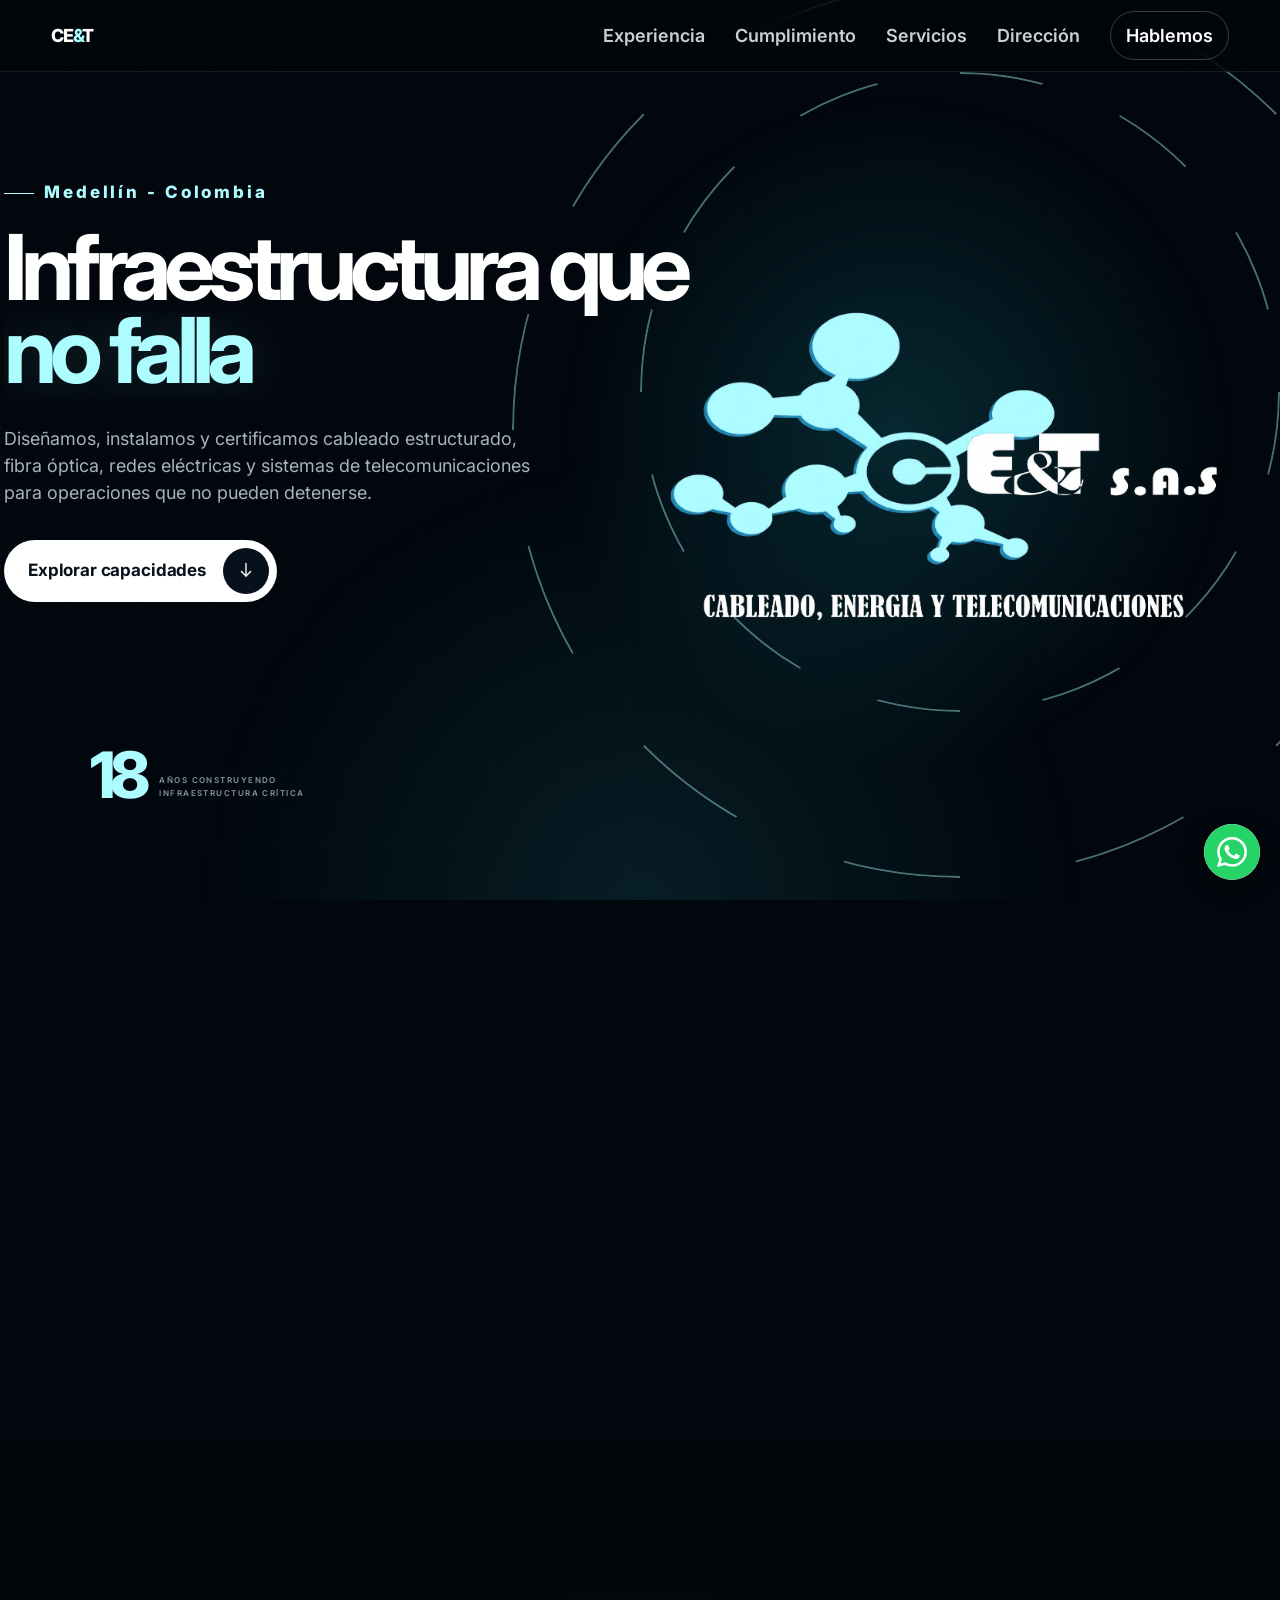
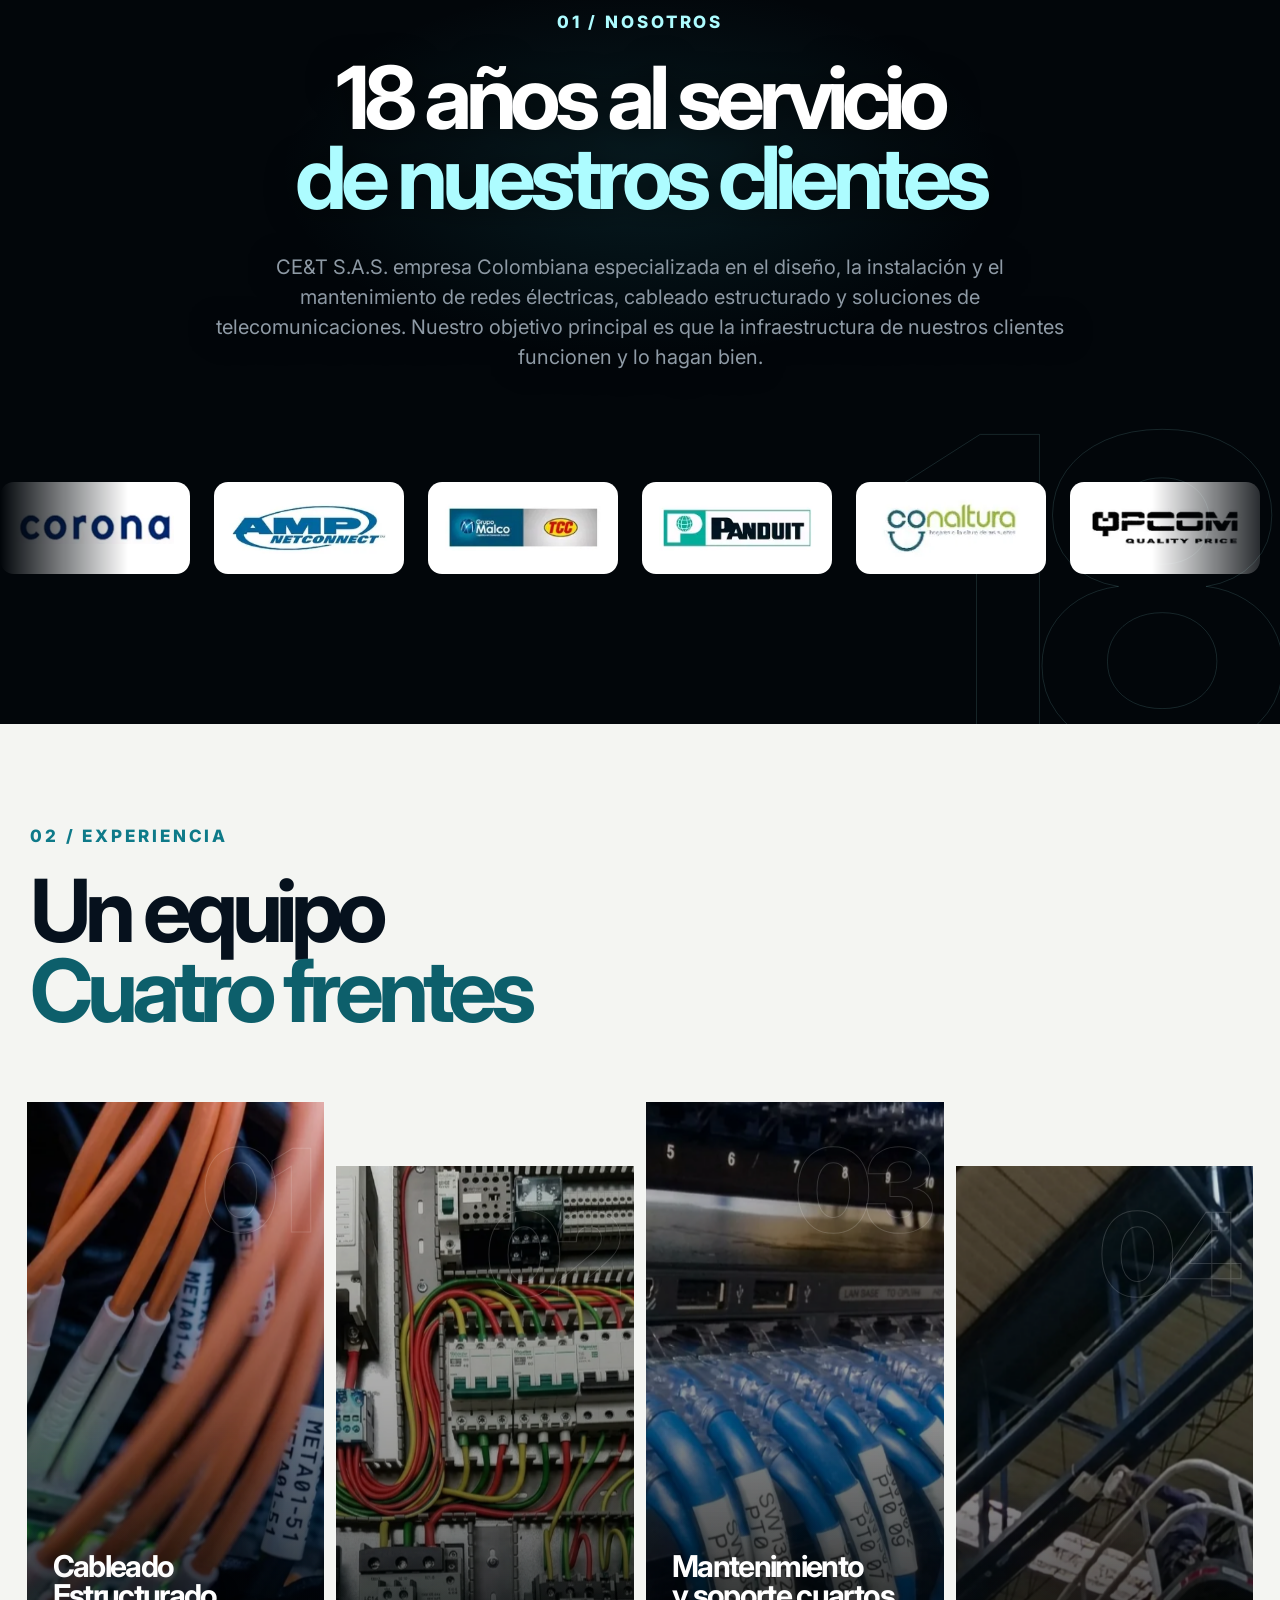
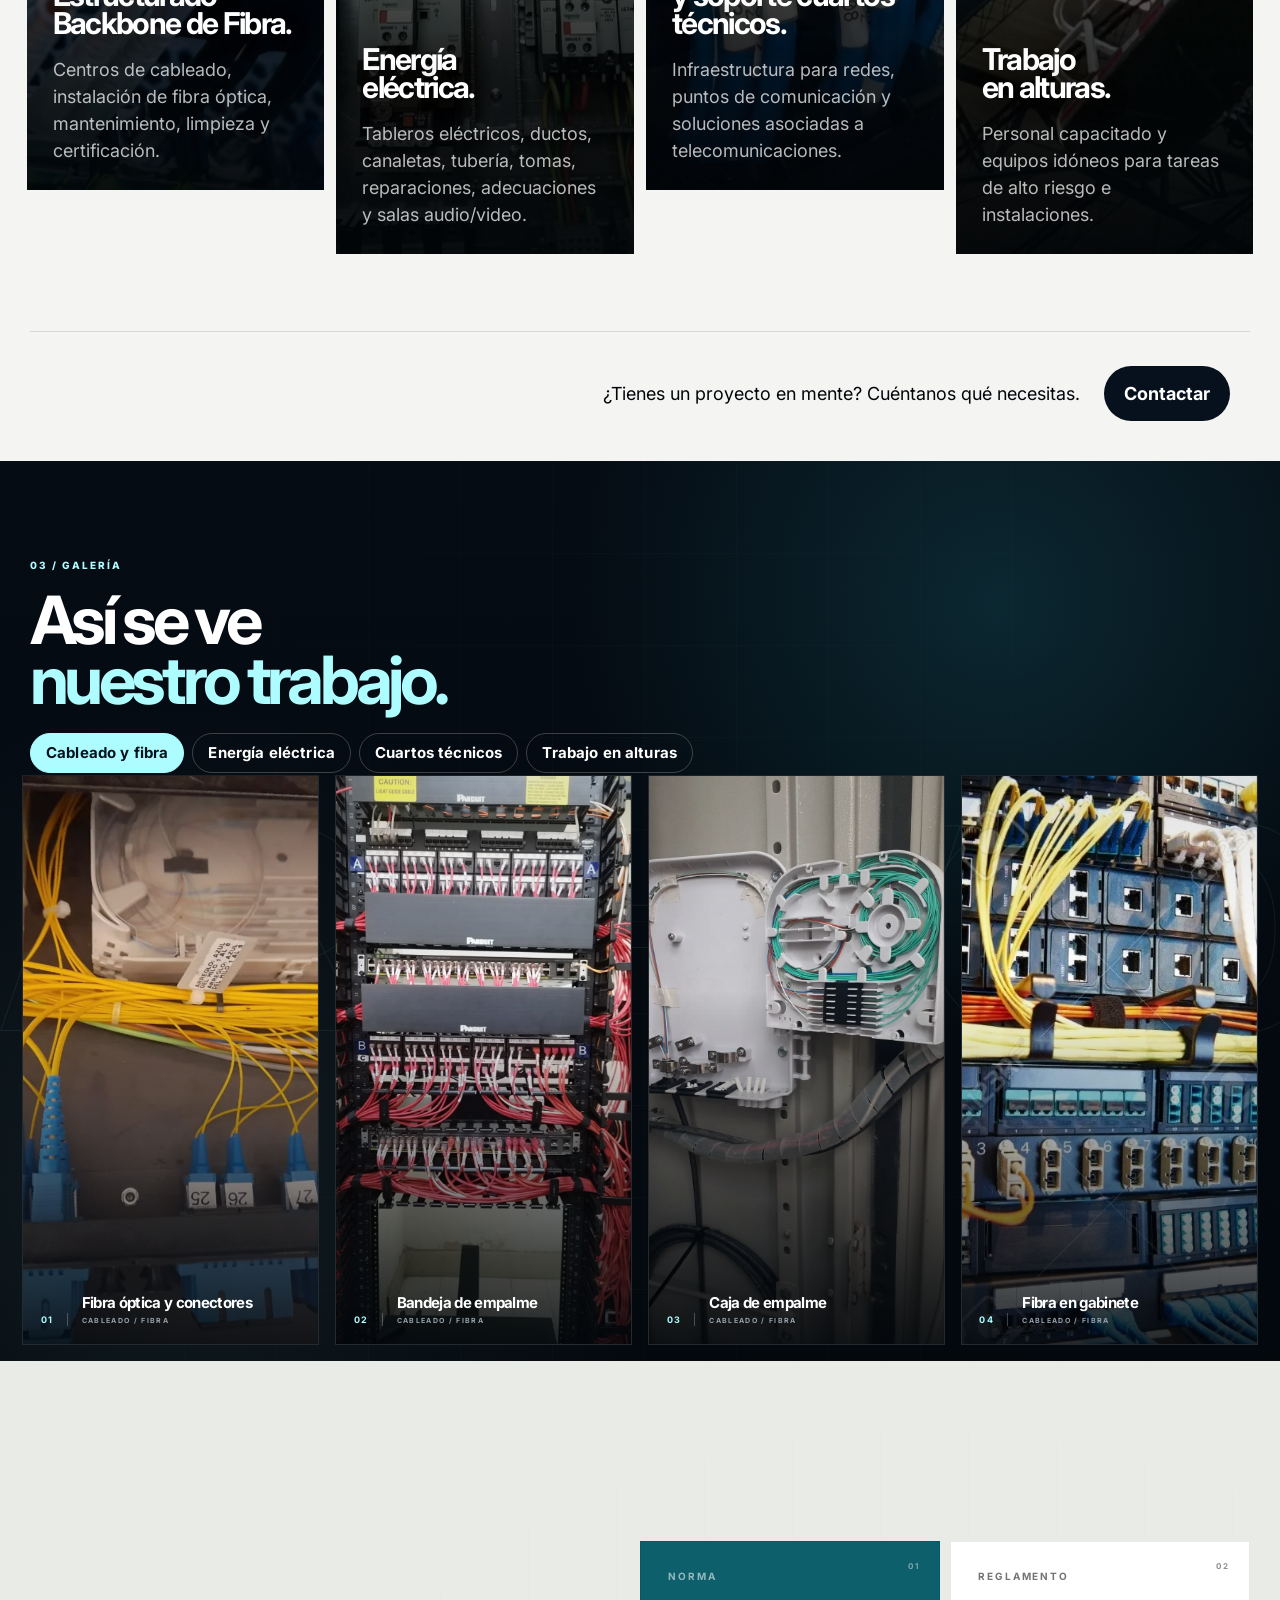
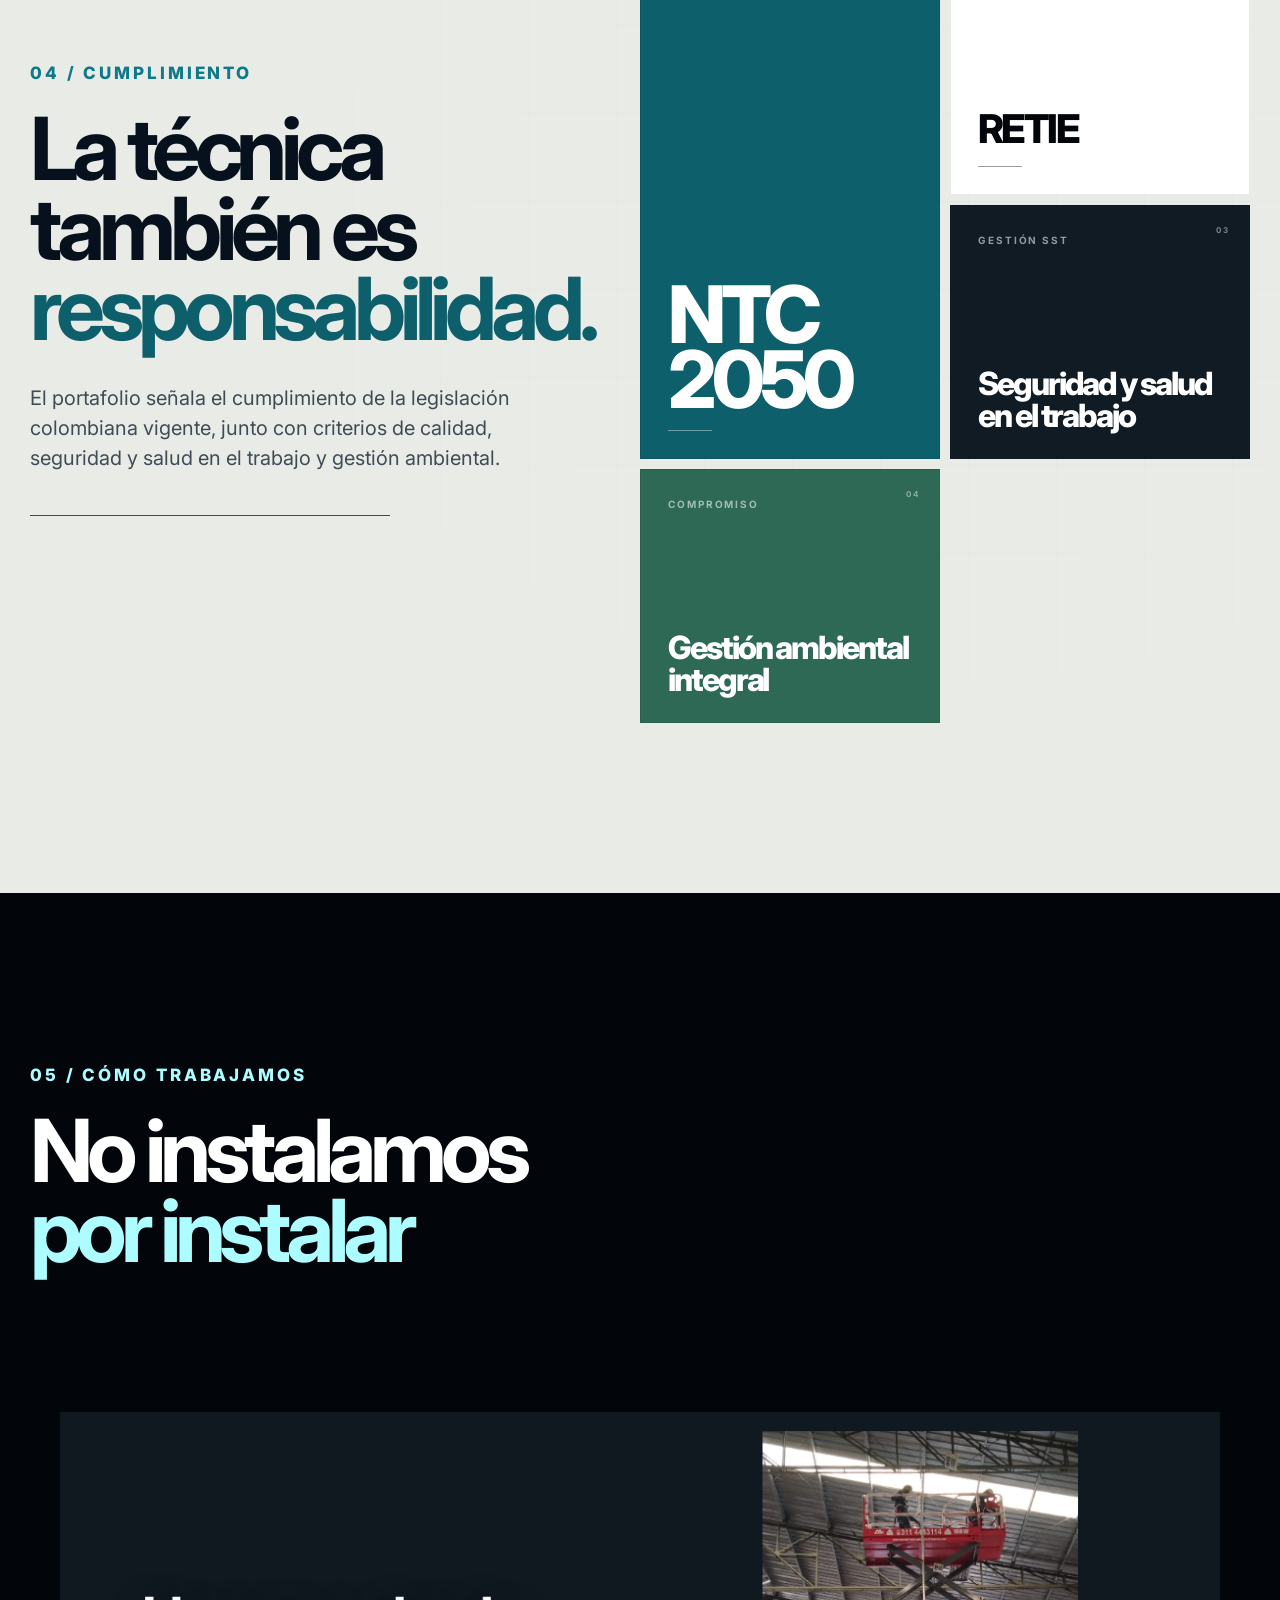
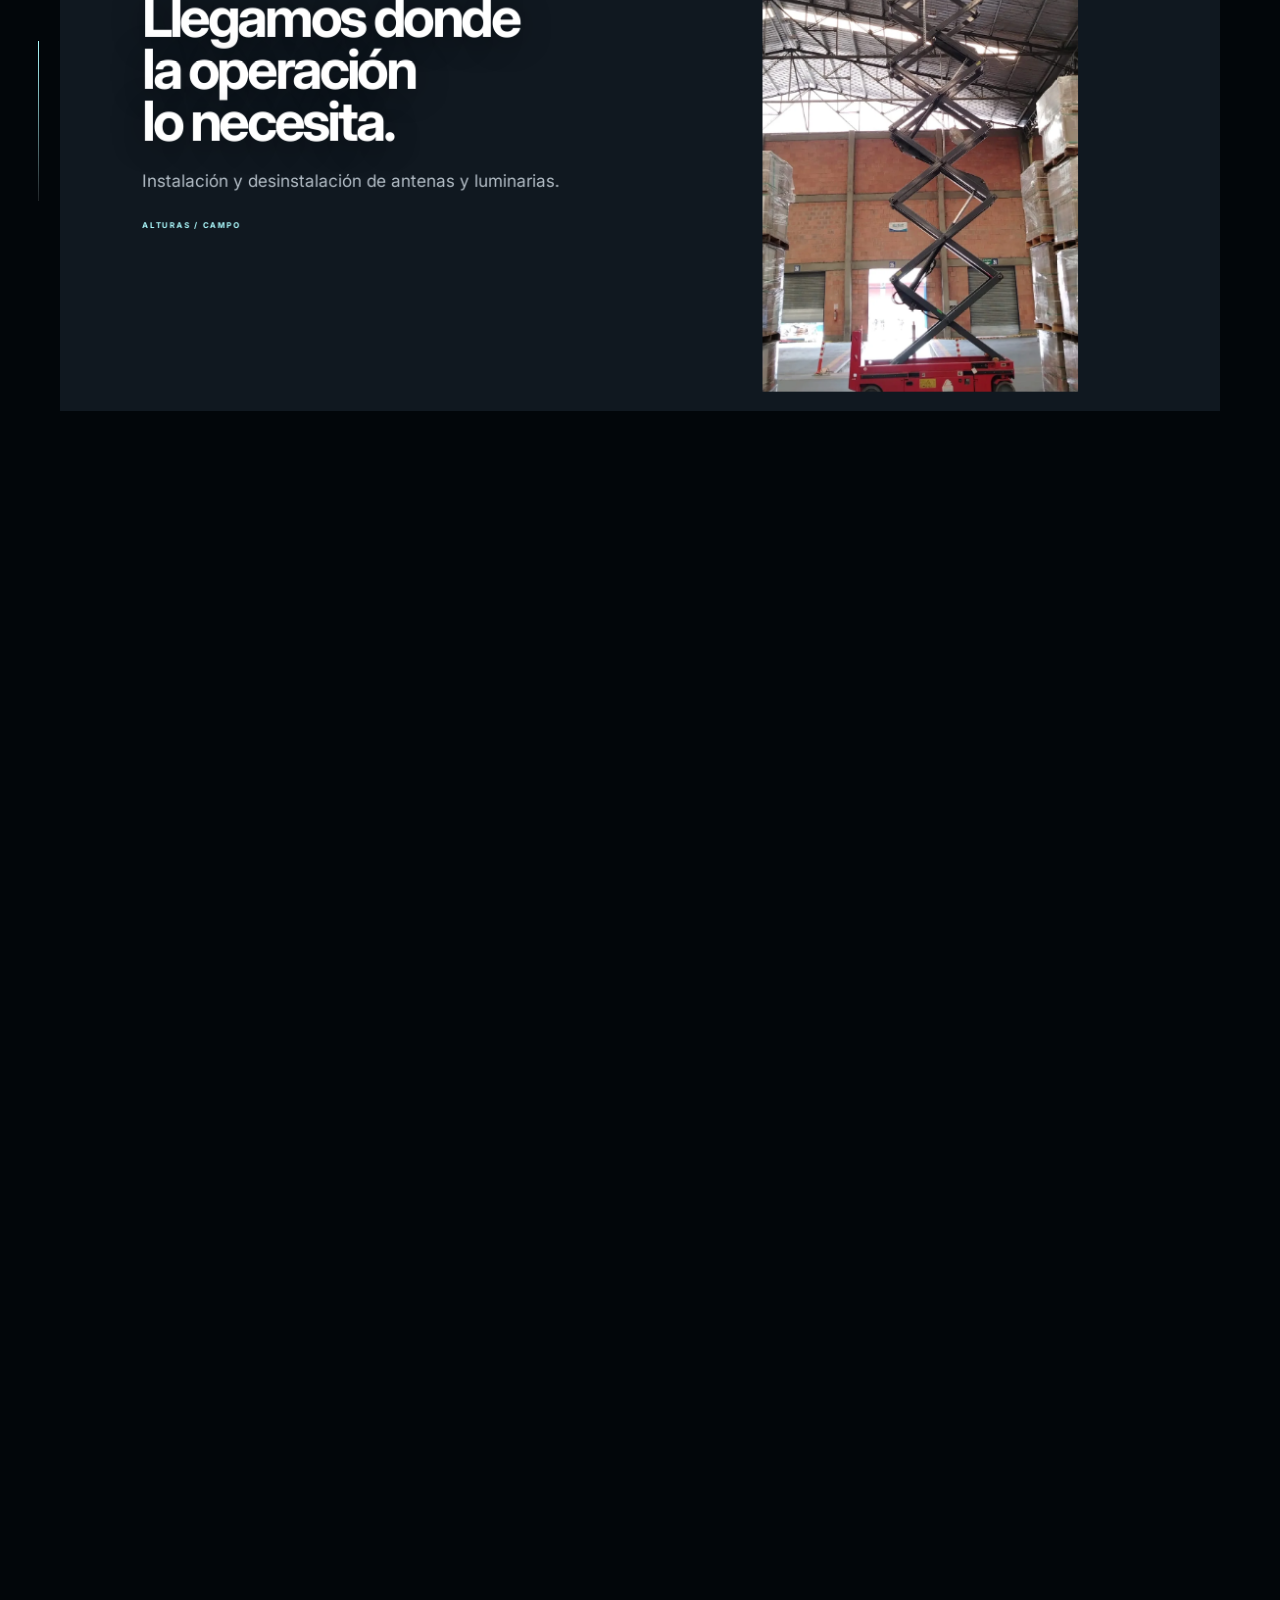
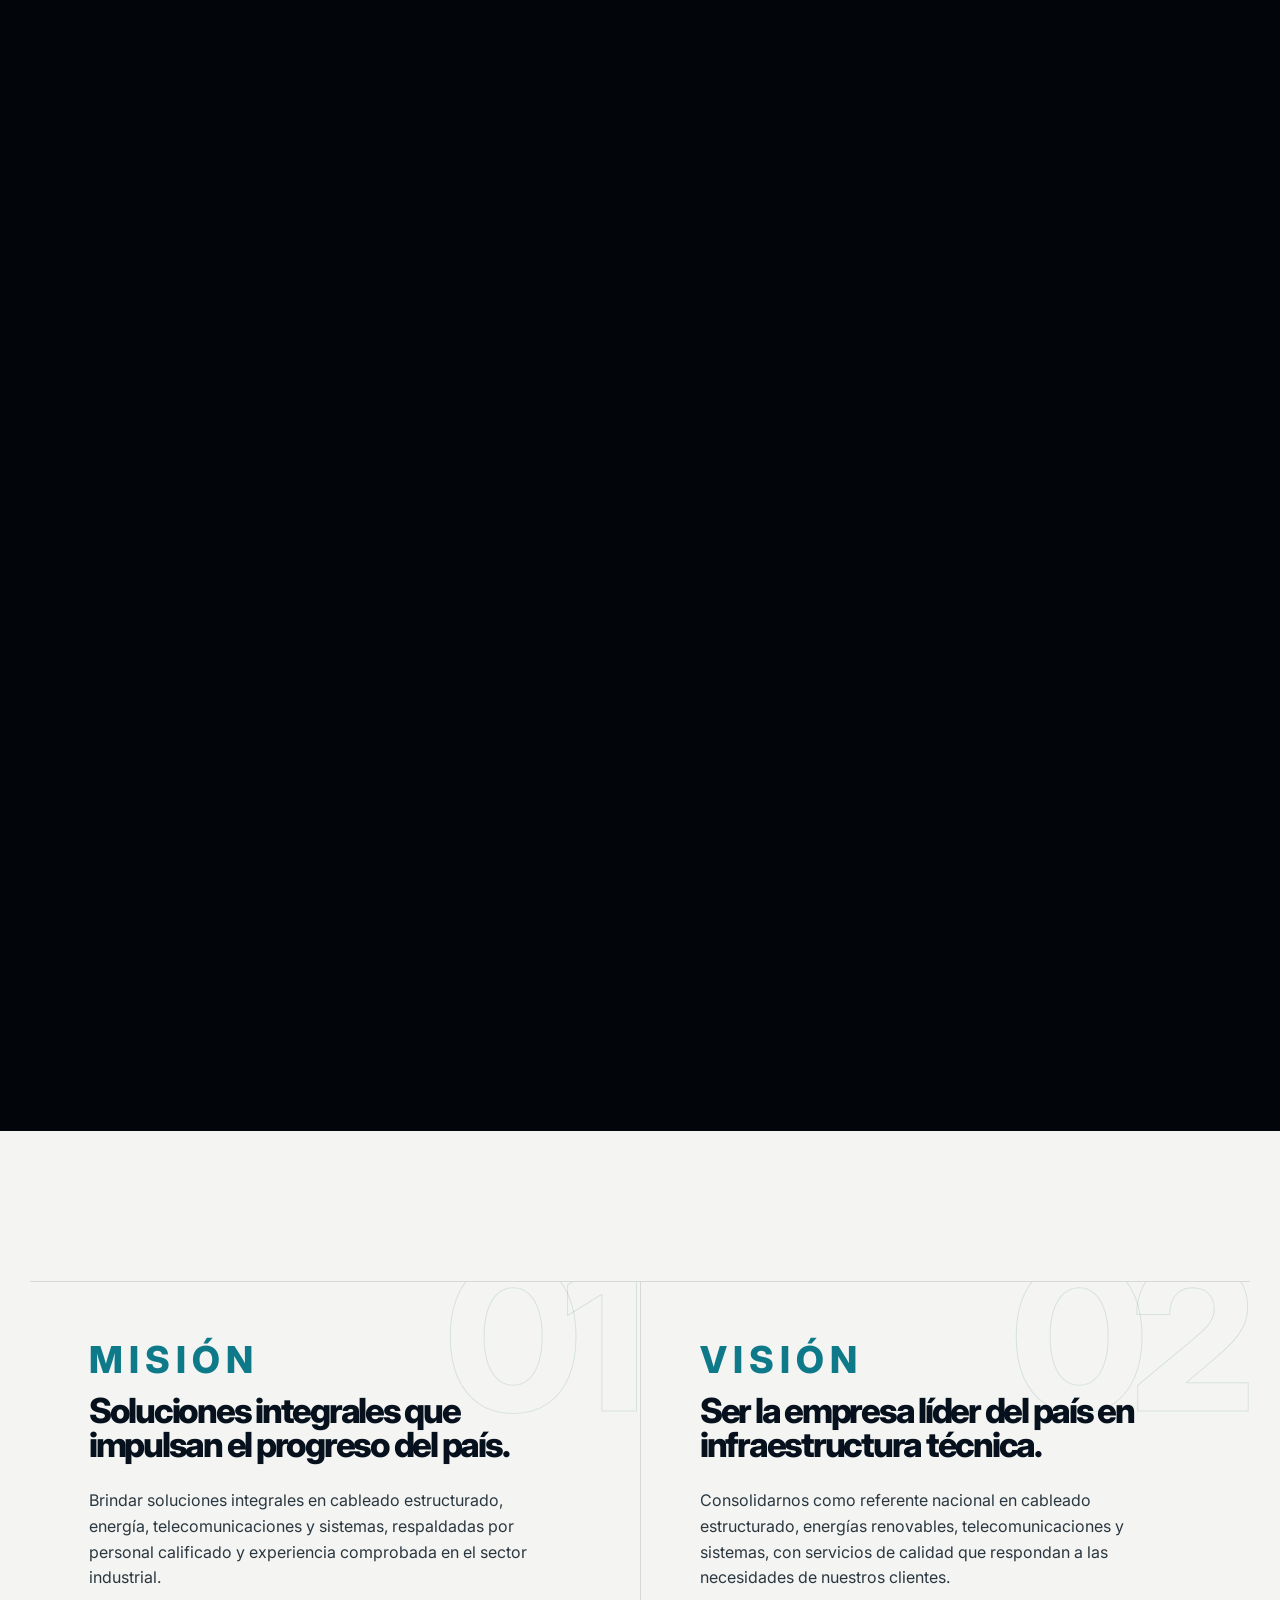
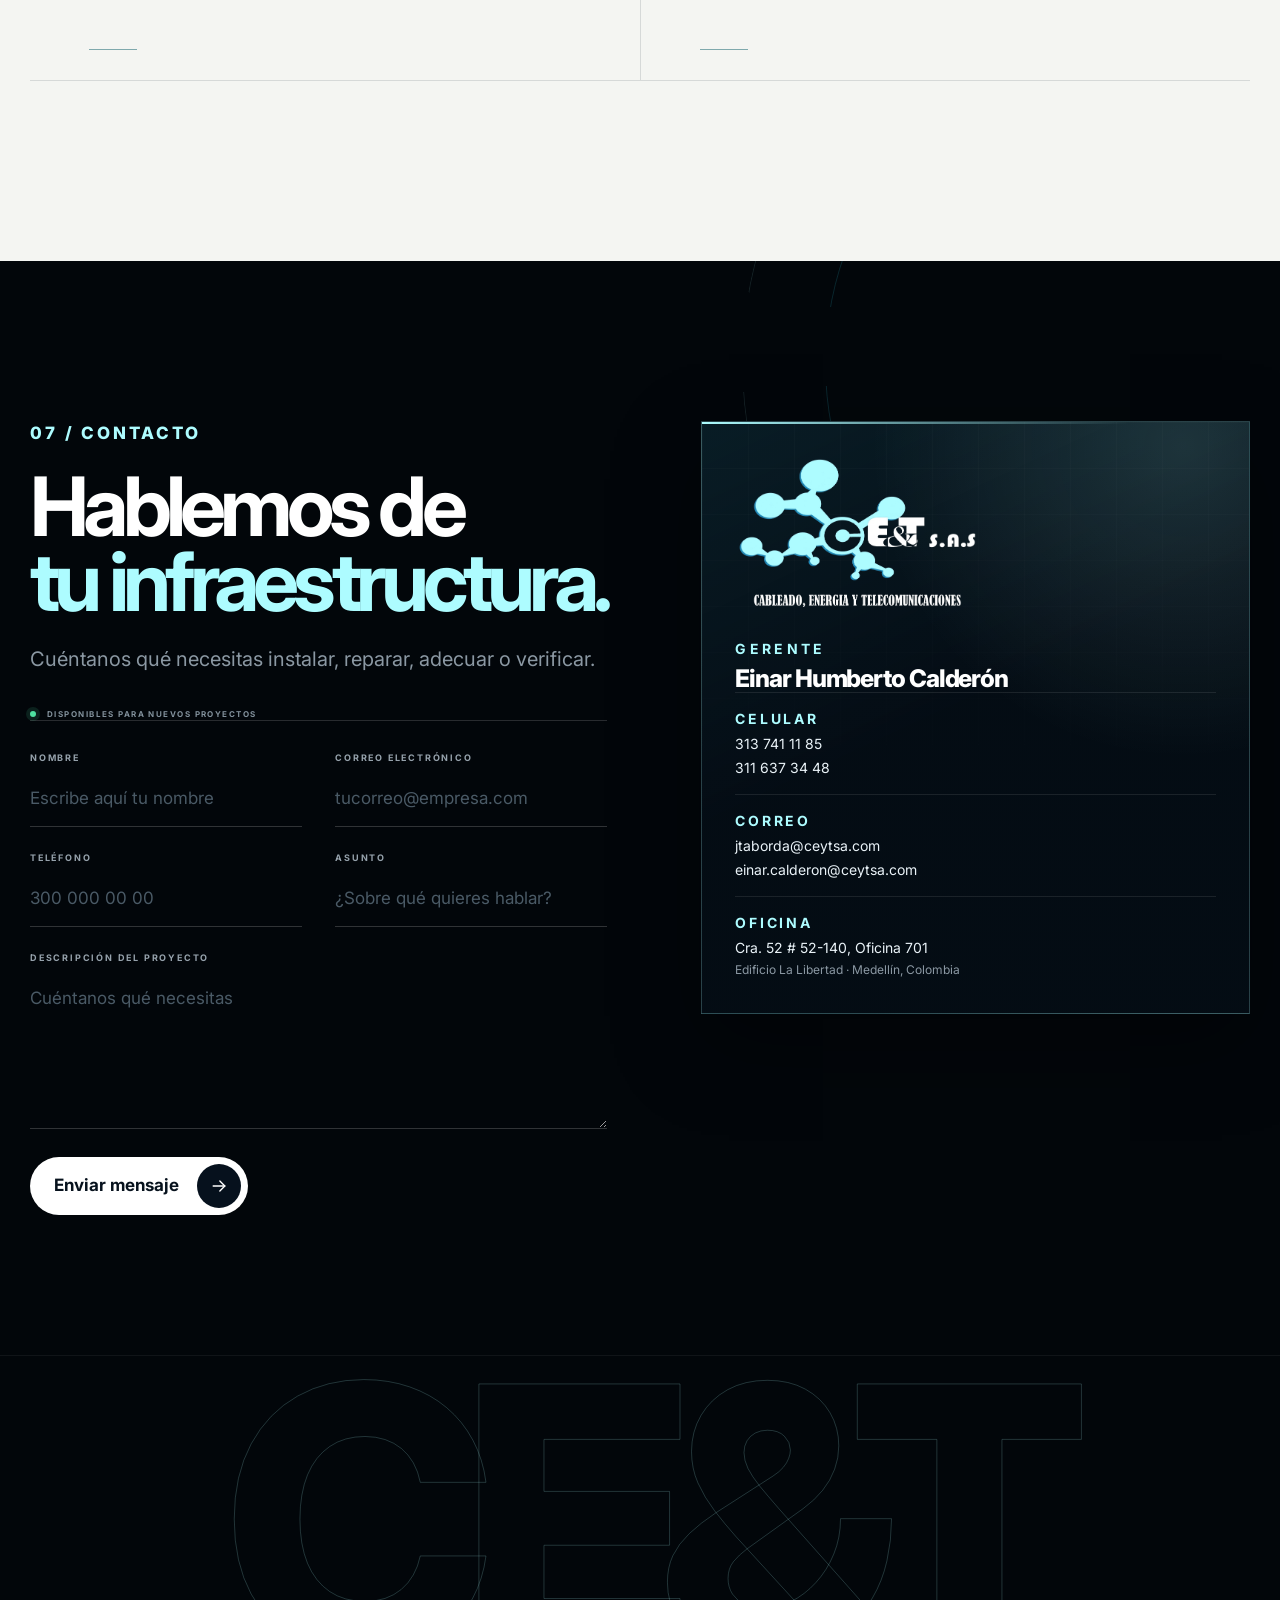
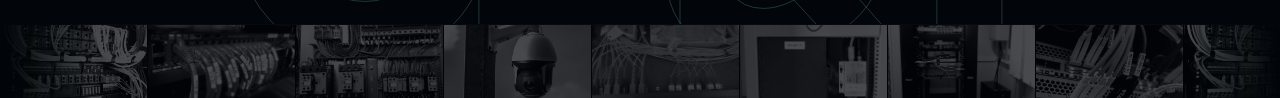
==== commit c4ae9f76: "refactor: cambiar el color de estilos" ====
--- a/index.html
+++ b/index.html
@@ -38,7 +38,7 @@
         "email": "jtaborda@ceytsa.com",
         "address": {
           "@type": "PostalAddress",
-          "streetAddress": "Cra. 52 # 52-140 Oficina 701, Edificio La Libertad",
+          "streetAddress": "Cra. 50 # 52-140 Oficina 701, Edificio La Libertad",
           "addressLocality": "Medellín",
           "addressCountry": "CO"
         },
@@ -154,8 +154,8 @@
               data-speed="1"
               data-repeat="1"
               data-hold="1.5"
-              data-color="#7ccbec"
-              data-final="./img_webp/logo_con_letras.webp"
+              data-color="#adfcff"
+              data-final="./img_webp/logo_temporal.png"
             ></div>
           </div>
 
@@ -1125,7 +1125,7 @@
       aria-label="Datos de contacto de CE&T S.A.S."
     >
       <div class="contact-vcard__brand">
-        <span class="contact-vcard__logo"><img src="img_webp/logo_con_letras.webp" alt="logo marca ceytsa" srcset=""></span>
+        <span class="contact-vcard__logo"><img src="img_webp/logo_temporal.png" alt="logo marca ceytsa" srcset=""></span>
       </div>
 
       <div class="contact-vcard__person">
--- a/styles.css
+++ b/styles.css
@@ -1,6 +1,6 @@
 :root {
-  --blue: #0a3981;
-  --blue2: #2f75d6;
+  --blue: #0d5f6b;
+  --blue2: #0e7a89;
   --ink: #06111d;
   --black: #02060a;
   --slate: #17232d;
@@ -226,8 +226,8 @@
 
 .hero:before {
   background:
-    radial-gradient(circle at 72% 44%, rgba(10, 57, 129, 0.42), transparent 32%),
-    radial-gradient(circle at 48% 104%, rgba(47, 117, 214, 0.18), transparent 44%),
+    radial-gradient(circle at 72% 44%, rgba(13, 95, 107, 0.42), transparent 32%),
+    radial-gradient(circle at 48% 104%, rgba(42, 167, 184, 0.18), transparent 44%),
     linear-gradient(115deg, #02060b 0%, #04101d 52%, #061624 100%);
 }
 
@@ -238,12 +238,12 @@
   background:
     radial-gradient(
       circle at 70% 48%,
-      rgba(10, 57, 129, 0.38),
+      rgba(13, 95, 107, 0.38),
       transparent 33%
     ),
     radial-gradient(
       circle at 50% 100%,
-      rgba(47, 117, 214, 0.14),
+      rgba(42, 167, 184, 0.14),
       transparent 40%
     );
 }
@@ -277,7 +277,7 @@
 
 .hero-orbit {
   position: absolute;
-  border: 1px solid rgb(108, 159, 221);
+  border: 1px solid rgba(173, 252, 255, 0.42);
   border-radius: 50%;
   animation: spin 25s linear infinite;
 }
@@ -339,7 +339,7 @@
   font-size: 17px;
   font-weight: 800;
   letter-spacing: 0.17em;
-  color: #669ce2;
+  color: #adfcff;
   margin-bottom: 22px;
 }
 .kicker span {
@@ -347,8 +347,23 @@
   width: 30px;
   height: 1px;
   vertical-align: middle;
-  background: #669ce2;
+  background: #adfcff;
   margin-right: 10px;
+}
+
+/* Secciones claras: el cian de marca se oscurece para mantener contraste. */
+.experience .kicker,
+.compliance .kicker {
+  color: var(--blue2);
+}
+
+.experience .kicker span,
+.compliance .kicker span {
+  background: var(--blue2);
+}
+
+.experience .display span {
+  color: var(--blue);
 }
 .hero h1 {
   font-size: clamp(54px, 7.2vw, 110px);
@@ -357,7 +372,7 @@
 }
 .hero h1 em {
   font-style: normal;
-  color: #79a9df;
+  color: #adfcff;
 }
 .hero-lead {
   max-width: 530px;
@@ -407,14 +422,14 @@
   width: 100%;
   height: 100%;
   fill: none;
-  stroke: rgba(116, 166, 225, 0.25);
+  stroke: rgba(173, 252, 255, 0.25);
   stroke-width: 1;
 }
 .hero-system svg circle:first-child {
   stroke-dasharray: 2 10;
 }
 .hero-system svg path {
-  stroke: rgba(116, 166, 225, 0.38);
+  stroke: rgba(173, 252, 255, 0.38);
 }
 .node {
   position: absolute;
@@ -426,7 +441,7 @@
 }
 .node b {
   font-size: 15px;
-  color: #77aceb;
+  color: #adfcff;
 }
 .node small {
   font-size: 7px;
@@ -451,7 +466,7 @@
 }
 .hero-orbit {
   position: absolute;
-  border: 2px solid rgb(108, 159, 221);
+  border: 2px solid rgba(173, 252, 255, 0.42);
   border-radius: 50%;
 
   /* Mantenemos la transición suave del mouse */
@@ -583,7 +598,7 @@
   letter-spacing: -0.07em;
 }
 .display span {
-  color: #537fab;
+  color: #adfcff;
 }
 .large-copy {
   max-width: 650px;
@@ -848,7 +863,7 @@
 }
 .story-card > span {
   font-size: 10px;
-  color: #6486a5;
+  color: #8fd9e0;
 }
 .story-card h3 {
   font-size: 38px;
@@ -1013,7 +1028,7 @@
   margin-top: 7px;
 }
 .contact-details a:hover strong {
-  color: #6ca4e4;
+  color: #adfcff;
 }
 .contact-form {
   display: grid;
@@ -1057,8 +1072,8 @@
 }
 .field input:focus,
 .field textarea:focus {
-  border-bottom-color: #6ca4e4;
-  box-shadow: 0 1px 0 #6ca4e4;
+  border-bottom-color: #adfcff;
+  box-shadow: 0 1px 0 #adfcff;
 }
 .contact-form .pill {
   justify-self: start;
@@ -1071,7 +1086,7 @@
   color: #8996a1;
 }
 .form-status.ok {
-  color: #6ca4e4;
+  color: #adfcff;
 }
 .form-status.error {
   color: #e48a8a;
--- a/styles/logo-anim.css
+++ b/styles/logo-anim.css
@@ -1,5 +1,5 @@
 .logo-anim {
-  --la-color: #7ccbec;
+  --la-color: #adfcff;
   --la-text: #111;
   --la-bg: #f3ffff;
   --la-shadow: #000;
--- a/styles/cinematic.css
+++ b/styles/cinematic.css
@@ -1,7 +1,7 @@
 :root {
   --font-display: Inter, system-ui, sans-serif;
-  --accent: #7ccbec;
-  --accent-deep: #2f75d6;
+  --accent: #adfcff;
+  --accent-deep: #0e7a89;
   --accent-ink: #06111d;
   --paper-warm: #e9ebe7;
   --ease-out-expo: cubic-bezier(0.16, 1, 0.3, 1);
@@ -77,7 +77,7 @@
 
 .hero h1 em {
   color: var(--accent);
-  text-shadow: 0 0 60px rgba(124, 203, 236, 0.18);
+  text-shadow: 0 0 60px rgba(173, 252, 255, 0.18);
 }
 
 .hero-lead {
@@ -118,7 +118,7 @@
 .hero-cta:hover {
   color: var(--accent-ink);
   border-color: var(--accent);
-  box-shadow: 0 20px 60px rgba(124, 203, 236, 0.22);
+  box-shadow: 0 20px 60px rgba(173, 252, 255, 0.22);
 }
 
 .hero-cta:hover::before {
@@ -172,6 +172,7 @@
   translate: 0 calc(var(--hp, 0) * 46px);
   opacity: calc(1 - var(--hp, 0) * 1.15);
   will-change: translate, opacity;
+  color: #adfcff
 }
 
 .hero-stat {
@@ -241,7 +242,7 @@
   width: min(1000px, 90vw);
   height: 520px;
   transform: translateX(-50%);
-  background: radial-gradient(closest-side, rgba(47, 117, 214, 0.16), transparent 72%);
+  background: radial-gradient(closest-side, rgba(42, 167, 184, 0.16), transparent 72%);
   opacity: calc(0.4 + var(--sp, 0.5) * 0.45);
   pointer-events: none;
 }
@@ -280,7 +281,7 @@
   line-height: 0.8;
   letter-spacing: -0.08em;
   color: transparent;
-  -webkit-text-stroke: 1px rgba(124, 203, 236, 0.13);
+  -webkit-text-stroke: 1px rgba(173, 252, 255, 0.13);
   pointer-events: none;
   user-select: none;
   translate: 0 calc(var(--sp, 0.5) * -46px);
@@ -334,7 +335,7 @@
 }
 
 .capability:hover {
-  border-color: rgba(124, 203, 236, 0.42);
+  border-color: rgba(173, 252, 255, 0.42);
   box-shadow: 0 30px 70px rgba(2, 6, 10, 0.24);
 }
 
@@ -397,7 +398,7 @@
 .dark-pill:hover {
   background: var(--blue);
   color: #fff;
-  box-shadow: 0 16px 36px rgba(10, 57, 129, 0.22);
+  box-shadow: 0 16px 36px rgba(13, 95, 107, 0.22);
 }
 
 @keyframes heroLineIn {
--- a/styles/cinematic-gallery.css
+++ b/styles/cinematic-gallery.css
@@ -22,8 +22,8 @@
   inset: 0;
   z-index: 0;
   background:
-    radial-gradient(circle at 78% 16%, rgba(47, 117, 214, 0.18), transparent 34%),
-    radial-gradient(circle at 14% 82%, rgba(124, 203, 236, 0.08), transparent 38%),
+    radial-gradient(circle at 78% 16%, rgba(42, 167, 184, 0.18), transparent 34%),
+    radial-gradient(circle at 14% 82%, rgba(173, 252, 255, 0.08), transparent 38%),
     linear-gradient(180deg, #050c14 0%, #03080d 100%);
 }
 
@@ -51,7 +51,7 @@
   letter-spacing: -0.085em;
   white-space: nowrap;
   color: transparent;
-  -webkit-text-stroke: 1px rgba(124, 203, 236, 0.08);
+  -webkit-text-stroke: 1px rgba(173, 252, 255, 0.08);
   translate: var(--ghost-x, 0px) -50%;
   pointer-events: none;
   user-select: none;
--- a/styles/cinematic-sections.css
+++ b/styles/cinematic-sections.css
@@ -130,7 +130,7 @@
   z-index: 0;
   background: radial-gradient(
     280px circle at var(--px, 50%) var(--py, 50%),
-    rgba(124, 203, 236, 0.34),
+    rgba(173, 252, 255, 0.34),
     transparent 68%
   );
   opacity: 0;
@@ -159,14 +159,14 @@
 }
 
 .cert-card.is-hover {
-  border-color: rgba(10, 57, 129, 0.3);
+  border-color: rgba(13, 95, 107, 0.3);
   box-shadow: 0 34px 80px rgba(6, 17, 29, 0.17);
 }
 
 .cert-card.big.is-hover,
 .cert-card.dark.is-hover,
 .cert-card.green.is-hover {
-  border-color: rgba(124, 203, 236, 0.55);
+  border-color: rgba(173, 252, 255, 0.55);
 }
 
 .cert-card small {
@@ -244,7 +244,7 @@
   line-height: 0.8;
   letter-spacing: -0.08em;
   color: transparent;
-  -webkit-text-stroke: 1px rgba(10, 57, 129, 0.13);
+  -webkit-text-stroke: 1px rgba(13, 95, 107, 0.13);
   pointer-events: none;
   user-select: none;
   translate: 0 calc((1 - var(--mp, 0.5)) * 28px);
@@ -310,7 +310,7 @@
   right: -22vw;
   width: 64vw;
   height: 64vw;
-  border: 1px solid rgba(124, 203, 236, 0.11);
+  border: 1px solid rgba(173, 252, 255, 0.11);
   border-radius: 50%;
   pointer-events: none;
   -webkit-mask-image: repeating-conic-gradient(
@@ -331,7 +331,7 @@
   content: "";
   position: absolute;
   inset: 10%;
-  border: 1px solid rgba(47, 117, 214, 0.2);
+  border: 1px solid rgba(42, 167, 184, 0.2);
   border-radius: 50%;
 }
 
@@ -463,7 +463,7 @@
 .contact-submit:hover {
   background: var(--accent);
   color: var(--accent-ink);
-  box-shadow: 0 18px 48px rgba(124, 203, 236, 0.2);
+  box-shadow: 0 18px 48px rgba(173, 252, 255, 0.2);
 }
 
 .contact-submit__icon {
@@ -506,10 +506,10 @@
   padding: clamp(26px, 2.6vw, 40px);
   overflow: hidden;
   isolation: isolate;
-  border: 1px solid rgba(124, 203, 236, 0.22);
+  border: 1px solid rgba(173, 252, 255, 0.22);
   background:
-    radial-gradient(circle at 88% 4%, rgba(124, 203, 236, 0.14), transparent 42%),
-    linear-gradient(155deg, rgba(47, 117, 214, 0.1), rgba(4, 12, 20, 0.94) 48%),
+    radial-gradient(circle at 88% 4%, rgba(173, 252, 255, 0.14), transparent 42%),
+    linear-gradient(155deg, rgba(42, 167, 184, 0.1), rgba(4, 12, 20, 0.94) 48%),
     #050d15;
   box-shadow: 0 30px 80px rgba(0, 0, 0, 0.35);
 }
@@ -631,7 +631,7 @@
   line-height: 0.7;
   letter-spacing: -0.09em;
   color: transparent;
-  -webkit-text-stroke: 1px rgba(124, 203, 236, 0.19);
+  -webkit-text-stroke: 1px rgba(173, 252, 255, 0.19);
   transform: translateY(0.07em);
   user-select: none;
 }
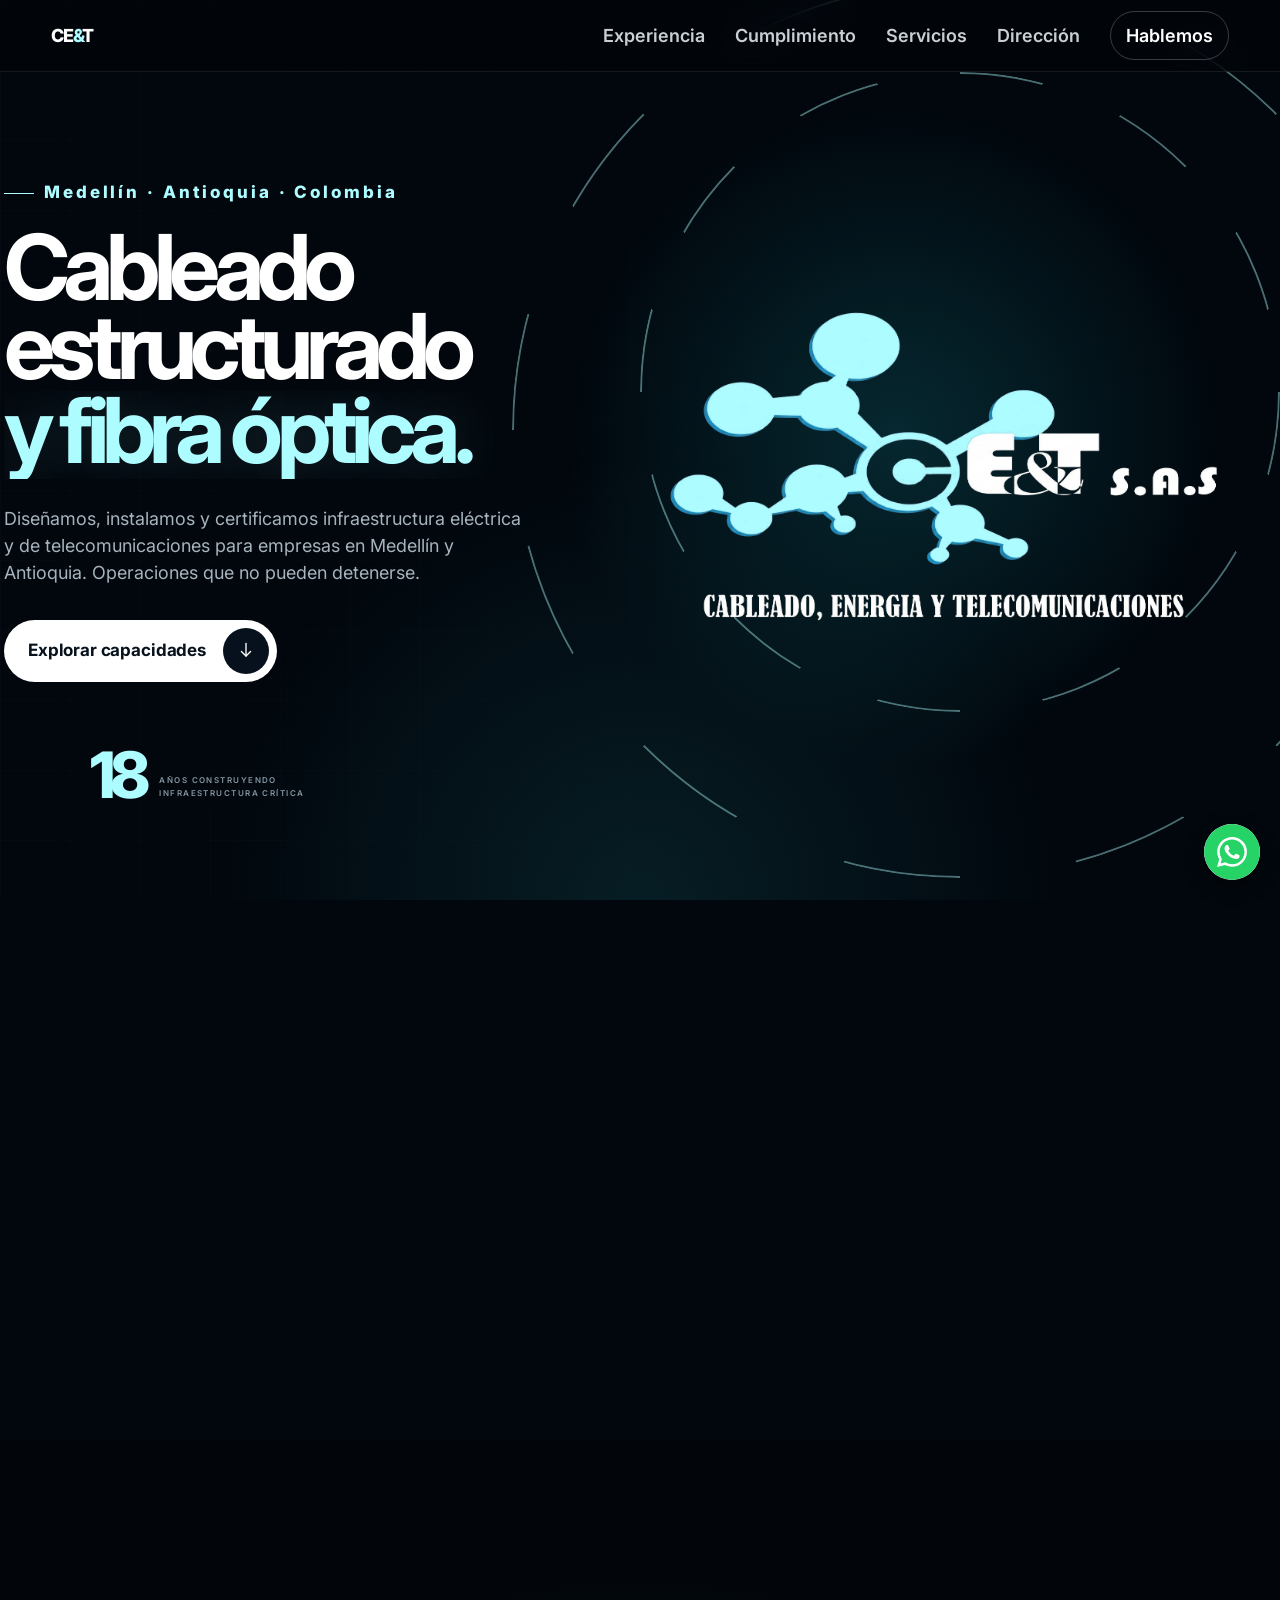
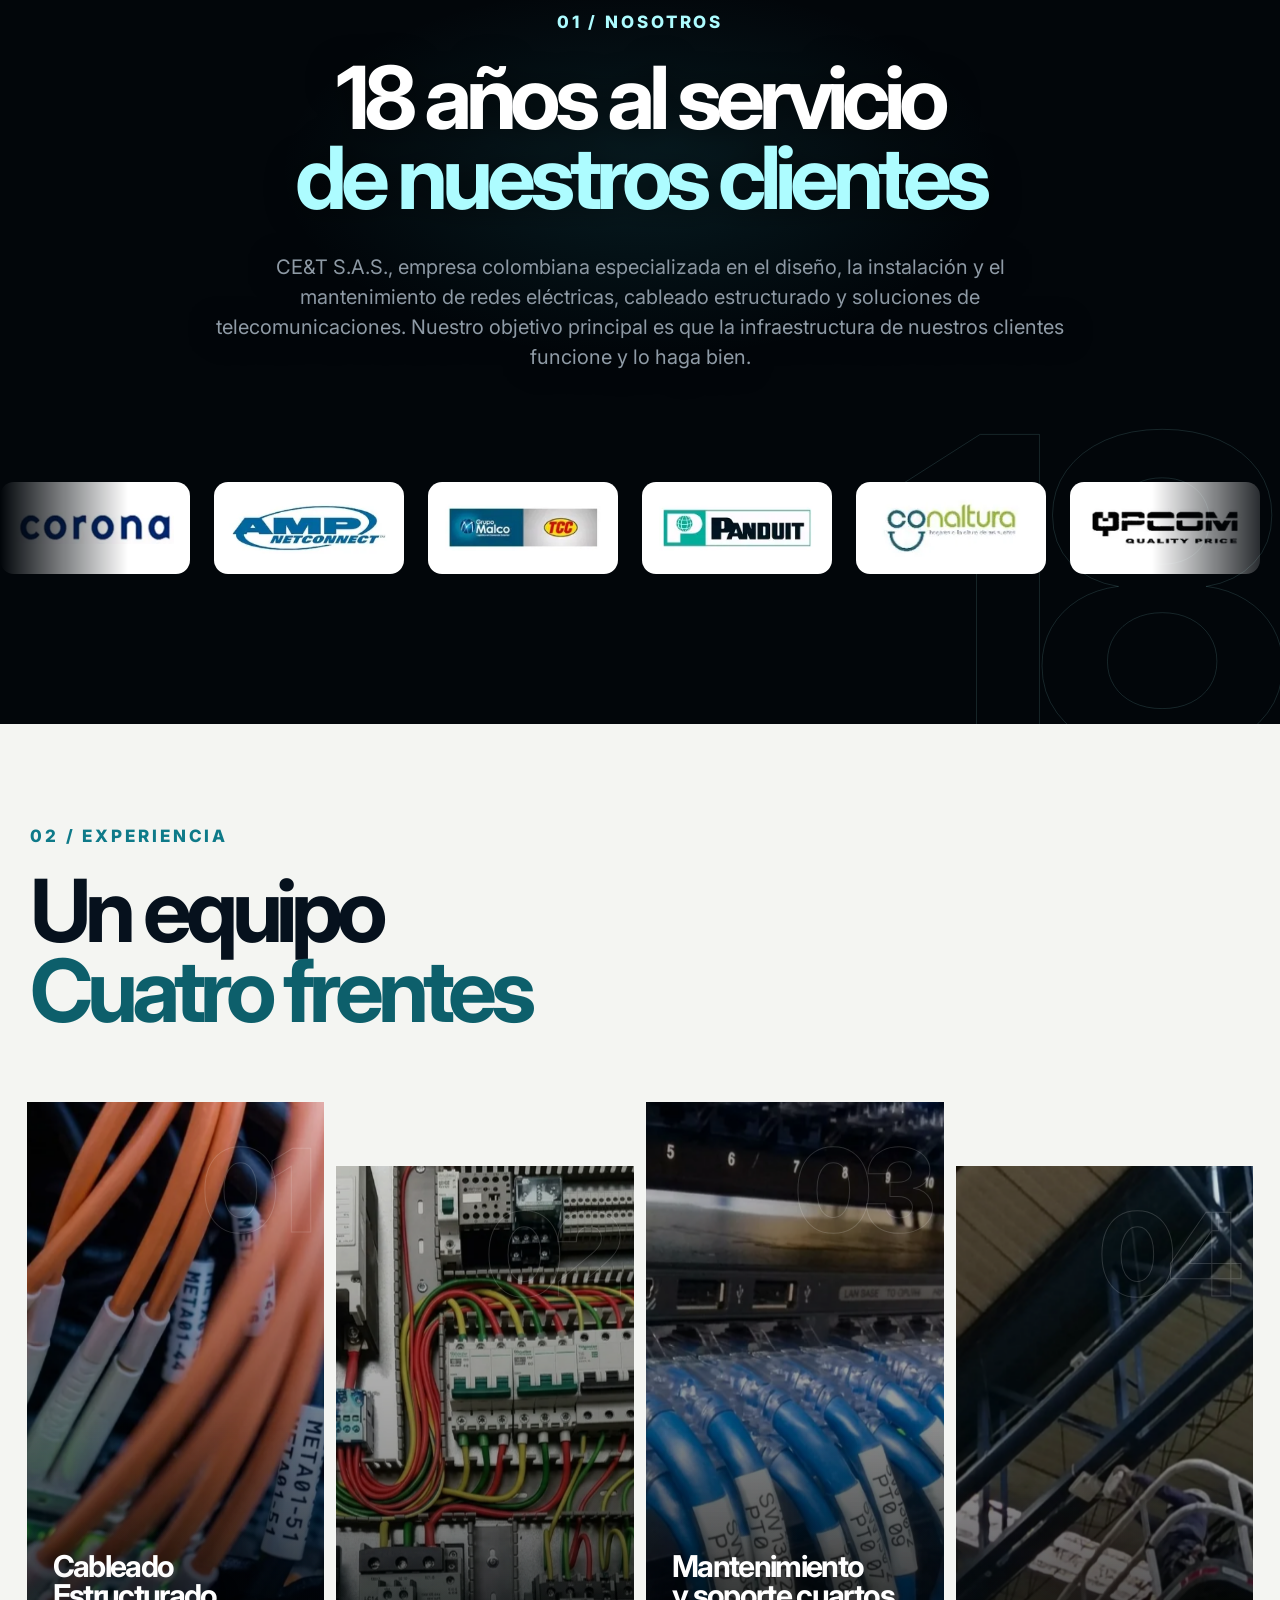
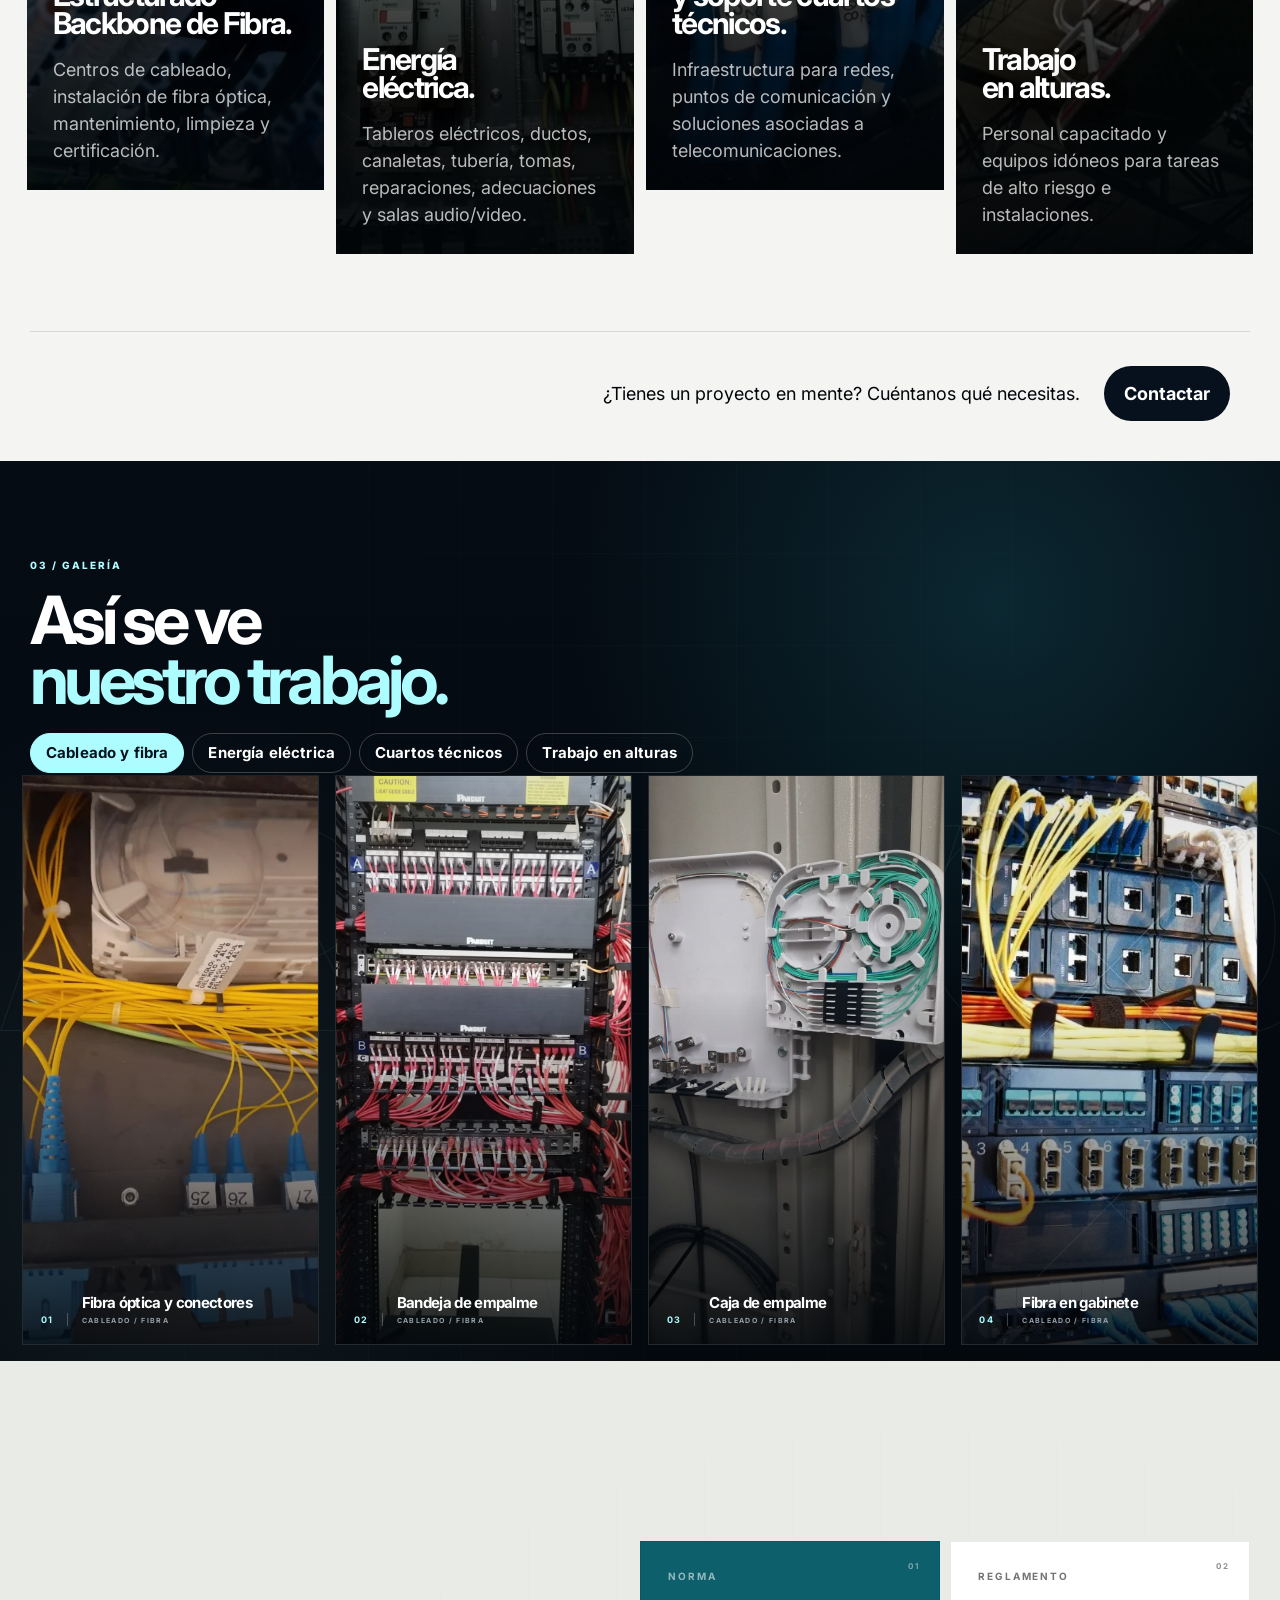
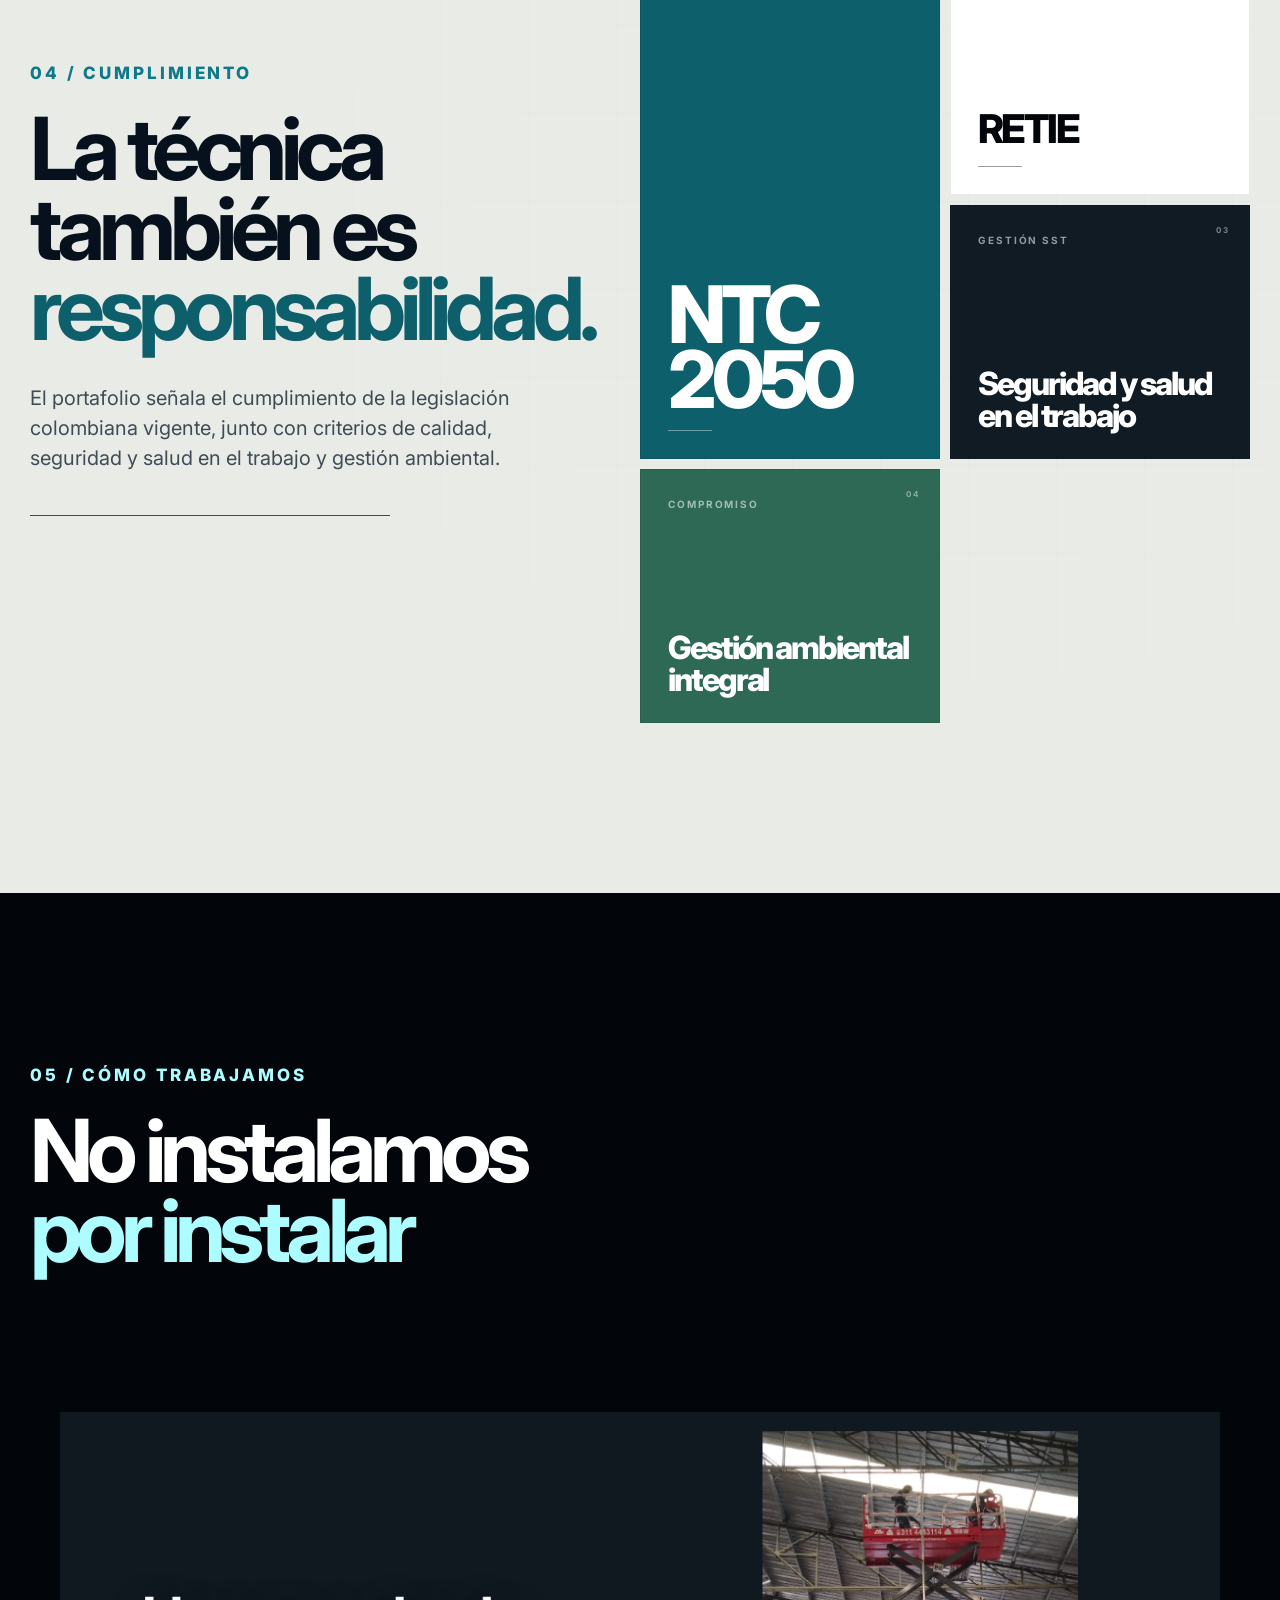
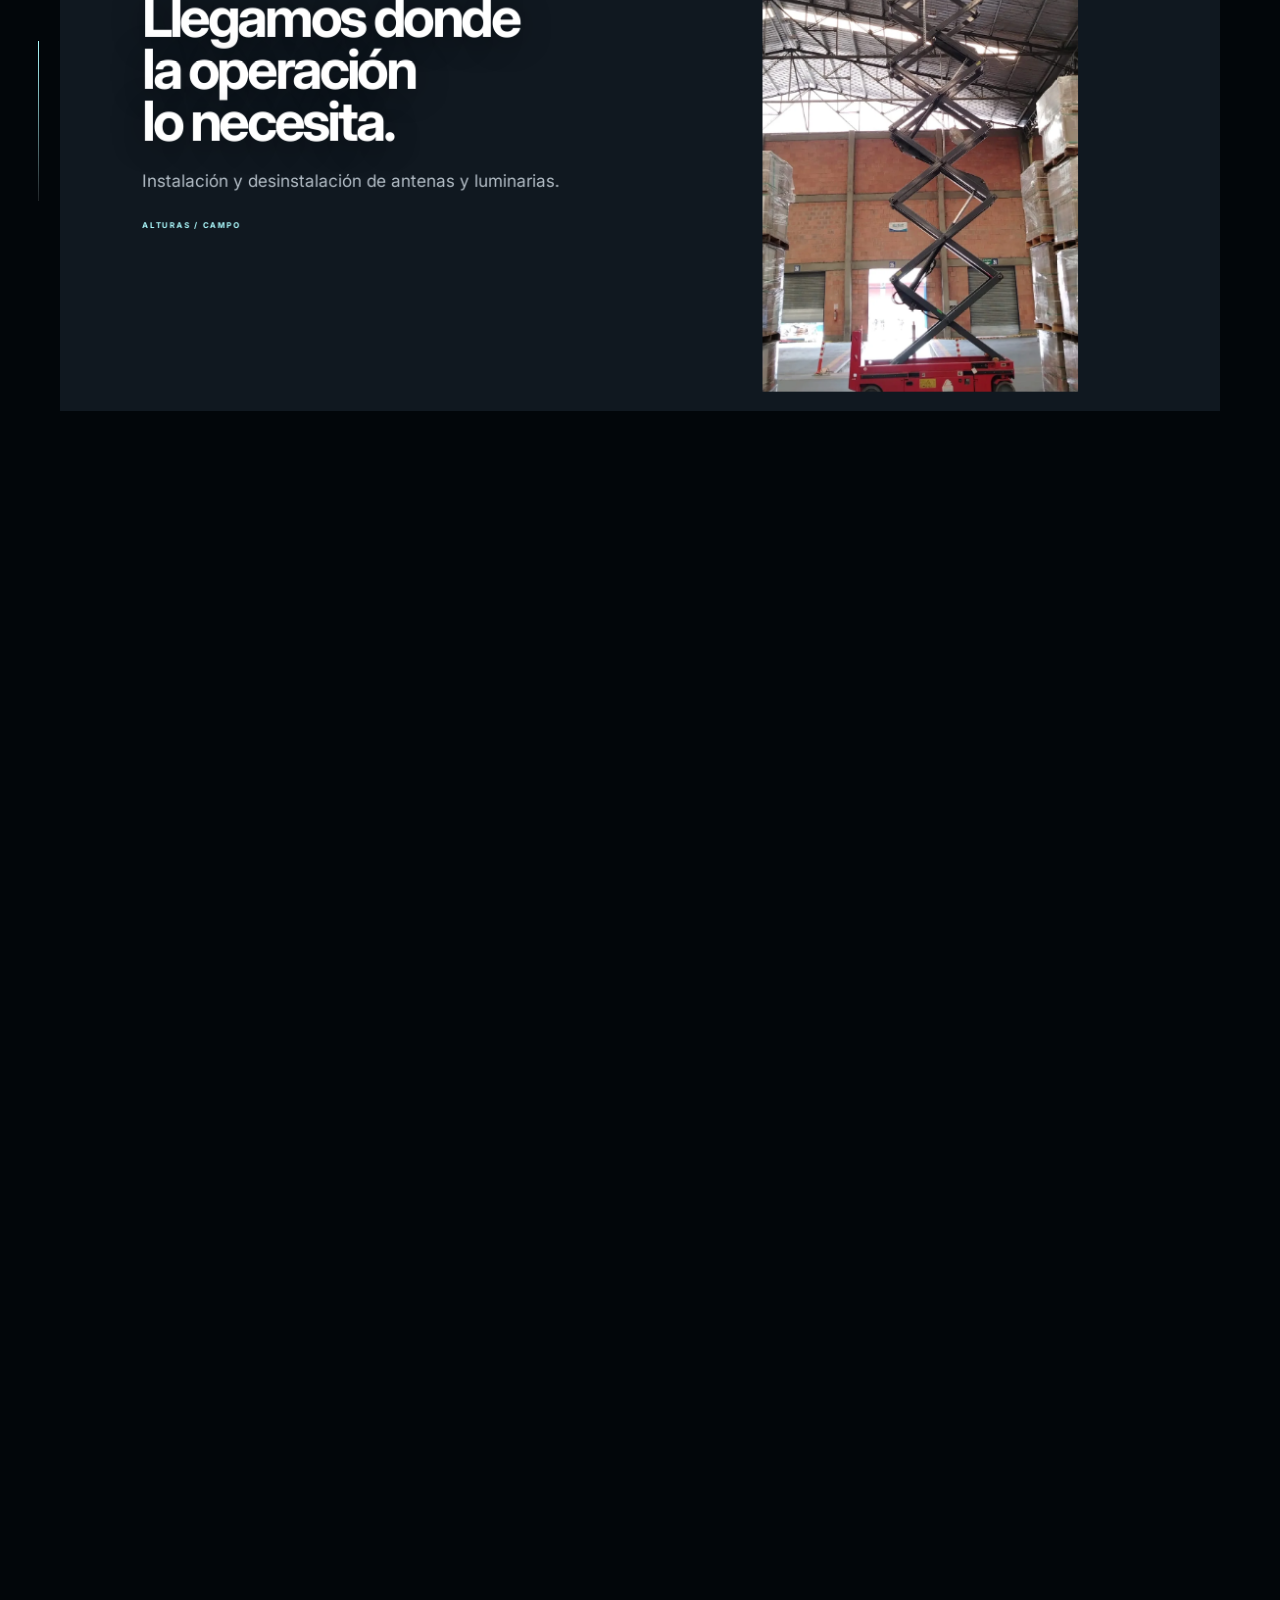
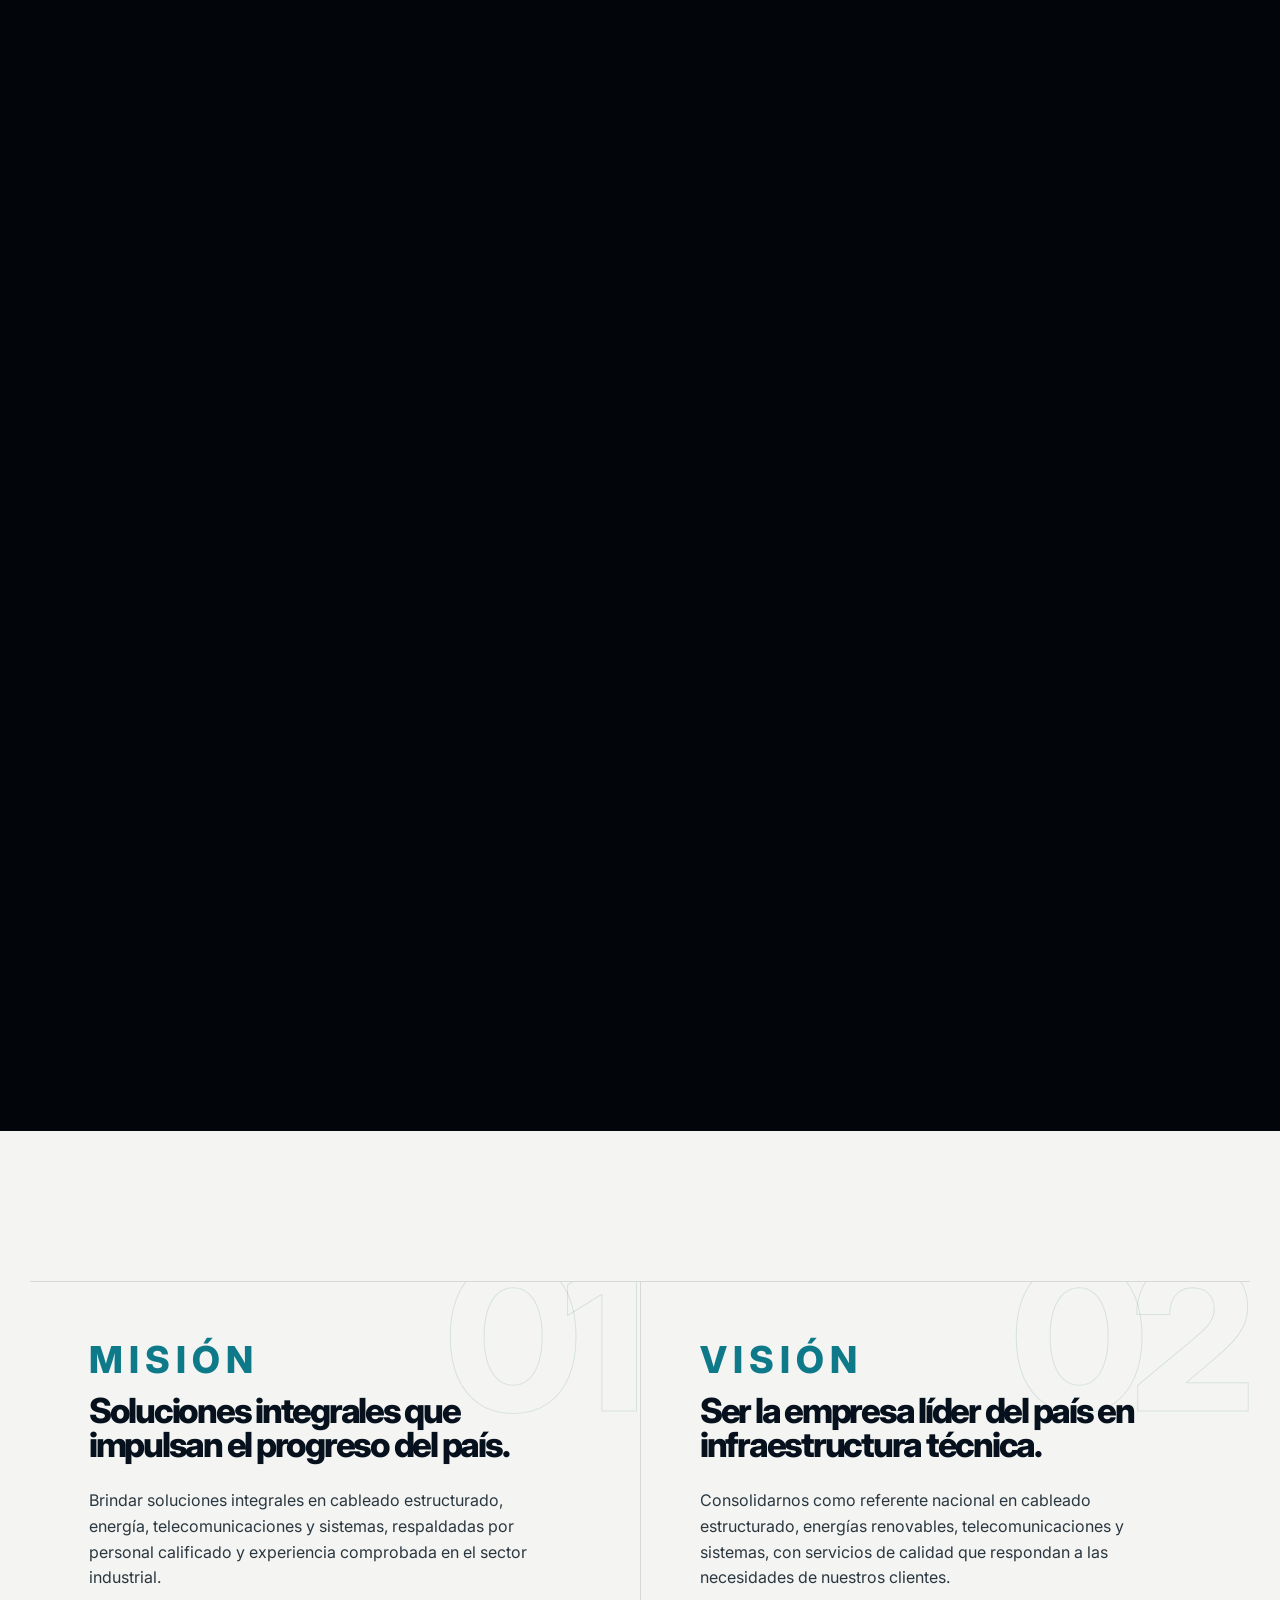
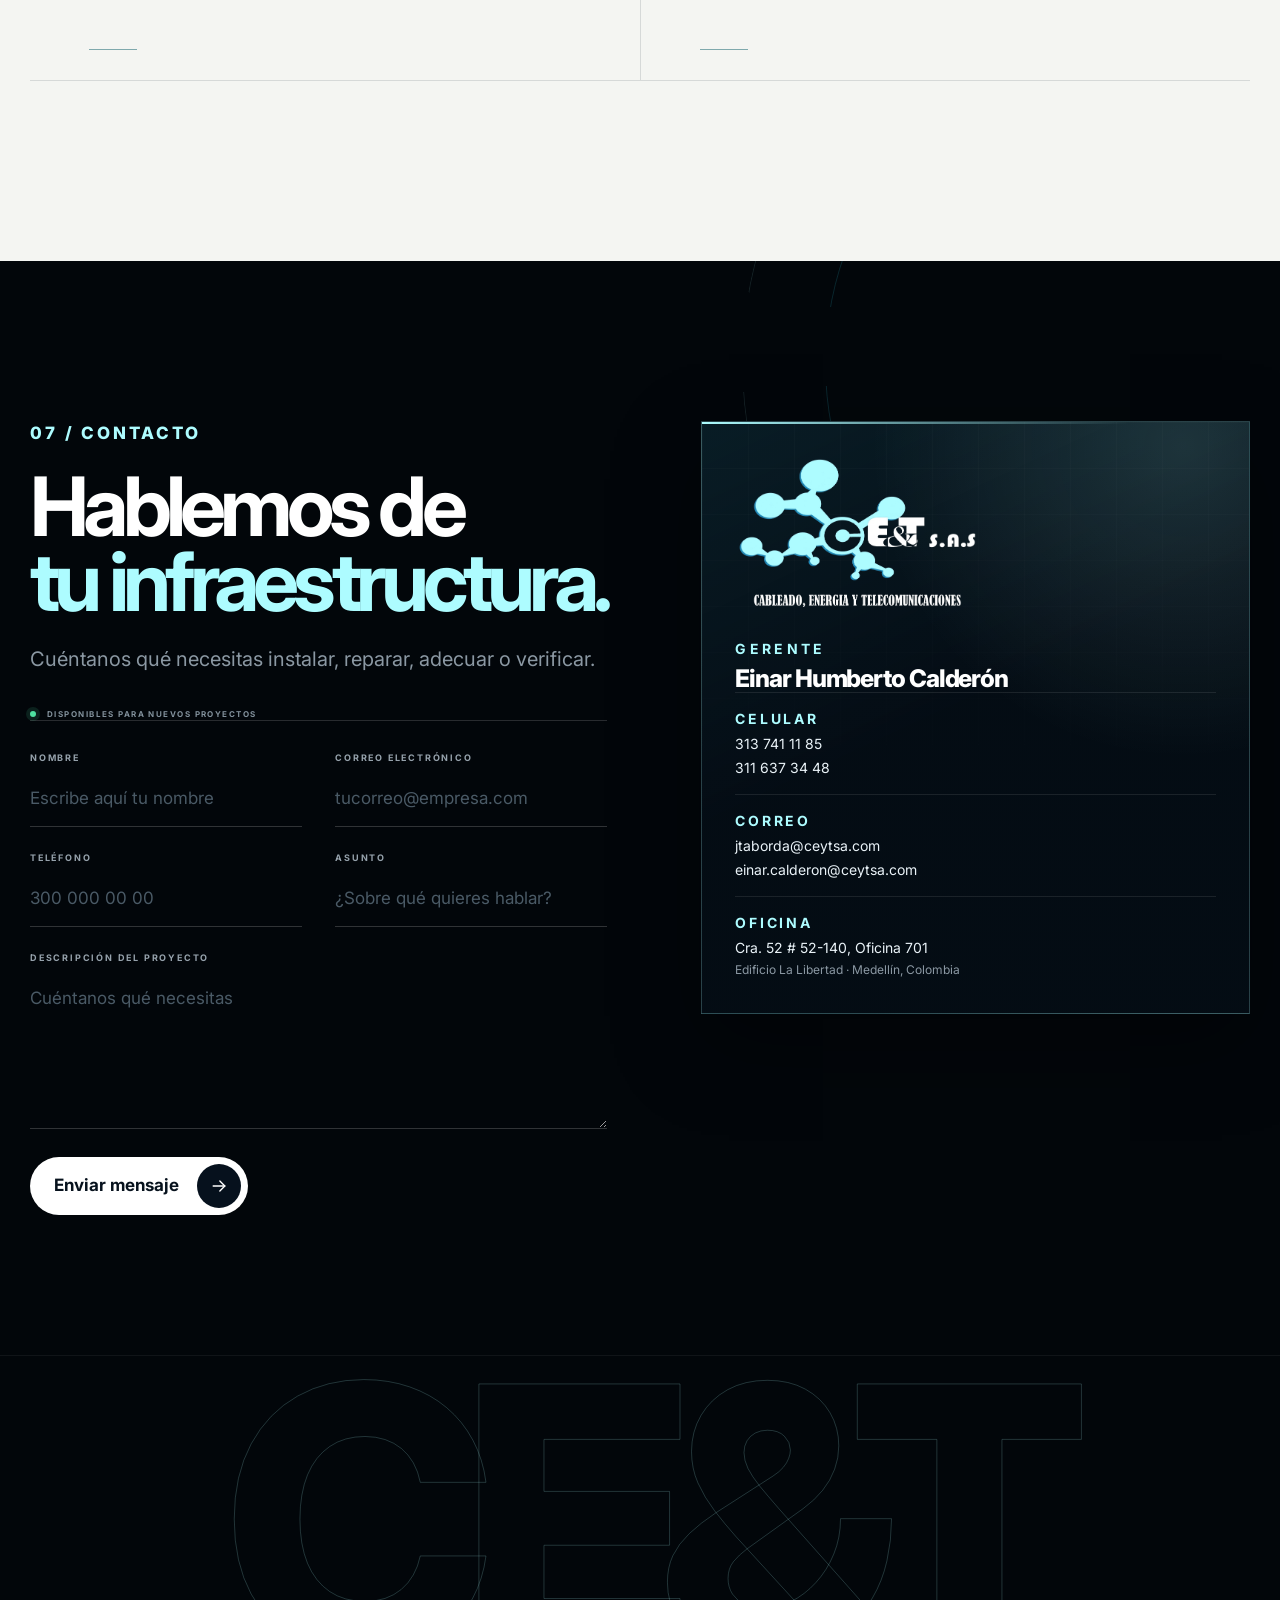
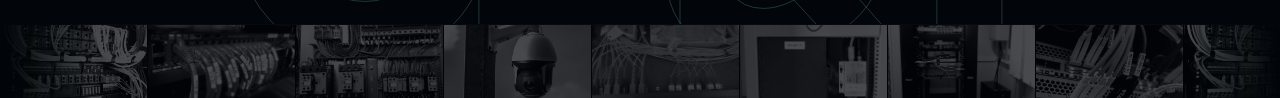
==== commit 4b6dfdd4: "feat: Mejora en el CEO de la pagina y solucion de errores" ====
--- a/index.html
+++ b/index.html
@@ -6,26 +6,65 @@
       name="viewport"
       content="width=device-width,initial-scale=1,viewport-fit=cover"
     />
-    <title>
-      CE&T — Infraestructura eléctrica, cableado y telecomunicaciones
-    </title>
+    <title>Cableado estructurado, fibra y energía en Medellín | CE&T</title>
     <meta
       name="description"
-      content="CE&T S.A.S. diseña e instala soluciones de infraestructura eléctrica, cableado estructurado, fibra óptica y telecomunicaciones. 18 años de experiencia en el sector industrial. Medellín, Colombia."
+      content="Diseñamos, instalamos y certificamos cableado estructurado, fibra óptica e infraestructura eléctrica para empresas en Medellín y Antioquia."
     />
-    <meta name="robots" content="index,follow,max-image-preview:large" />
+    <!-- STAGING (GitHub Pages): todavía no debe indexarse.
+         El día del lanzamiento: quitar "noindex" y apuntar canonical,
+         og:url y og:image a la URL definitiva. -->
+    <meta name="robots" content="noindex,follow,max-image-preview:large" />
     <meta name="theme-color" content="#06111d" />
     <meta name="author" content="CE&T S.A.S." />
-    <link rel="canonical" href="https://www.ceytsa.com/" />
+    <link
+      rel="canonical"
+      href="https://joselmurillo.github.io/Ceytsa-Landing/"
+    />
+
+    <link rel="icon" href="./favicon.ico" sizes="any" />
+    <link rel="icon" type="image/png" sizes="32x32" href="./favicon-32.png" />
+    <link rel="icon" type="image/png" sizes="48x48" href="./favicon-48.png" />
+    <link rel="apple-touch-icon" sizes="180x180" href="./apple-touch-icon.png" />
 
     <meta property="og:type" content="website" />
     <meta property="og:locale" content="es_CO" />
-    <meta property="og:title" content="CE&T — Infraestructura que conecta" />
+    <meta
+      property="og:title"
+      content="CE&T — Infraestructura eléctrica y de telecomunicaciones en Medellín"
+    />
     <meta
       property="og:description"
-      content="Cableado estructurado, energía, telecomunicaciones y sistemas. 18 años de experiencia."
+      content="Cableado estructurado, fibra óptica e infraestructura eléctrica para empresas. 18 años de experiencia. Medellín y Antioquia."
     />
     <meta property="og:site_name" content="CE&T S.A.S." />
+    <meta
+      property="og:url"
+      content="https://joselmurillo.github.io/Ceytsa-Landing/"
+    />
+    <meta
+      property="og:image"
+      content="https://joselmurillo.github.io/Ceytsa-Landing/og-image.jpg"
+    />
+    <meta property="og:image:width" content="1200" />
+    <meta property="og:image:height" content="630" />
+    <meta
+      property="og:image:alt"
+      content="CE&T S.A.S., infraestructura eléctrica y de telecomunicaciones en Medellín"
+    />
+    <meta name="twitter:card" content="summary_large_image" />
+    <meta
+      name="twitter:title"
+      content="CE&T — Infraestructura eléctrica y de telecomunicaciones en Medellín"
+    />
+    <meta
+      name="twitter:description"
+      content="Cableado estructurado, fibra óptica e infraestructura eléctrica para empresas. 18 años de experiencia. Medellín y Antioquia."
+    />
+    <meta
+      name="twitter:image"
+      content="https://joselmurillo.github.io/Ceytsa-Landing/og-image.jpg"
+    />
 
     <script type="application/ld+json">
       {
@@ -57,7 +96,6 @@
       rel="stylesheet"
     />
     <link rel="stylesheet" href="./styles.css" />
-    <link rel="stylesheet" href="./styles/header.css" />
     <link rel="stylesheet" href="./styles/logo-anim.css" />
     <link rel="stylesheet" href="./styles/cinematic.css" />
     <link rel="stylesheet" href="./styles/cinematic-gallery.css" />
@@ -122,17 +160,17 @@
 
           
           <div class="hero-copy">
-            <p class="kicker"><span></span>Medellín - Colombia</p>
+            <p class="kicker"><span></span>Medellín · Antioquia · Colombia</p>
             <h1 id="hero-title">
-              <span class="hero-line"><span>Infraestructura que</span></span>
+              <span class="hero-line"><span>Cableado estructurado</span></span>
               <span class="hero-line"
-                ><span><em>no falla</em></span></span
+                ><span><em>y fibra óptica.</em></span></span
               >
             </h1>
             <p class="hero-lead">
-              Diseñamos, instalamos y certificamos cableado estructurado, fibra
-              óptica, redes eléctricas y sistemas de telecomunicaciones para
-              operaciones que no pueden detenerse.
+              Diseñamos, instalamos y certificamos infraestructura eléctrica y de
+              telecomunicaciones para empresas en Medellín y Antioquia.
+              Operaciones que no pueden detenerse.
             </p>
             <div class="hero-buttons">
               <a class="pill primary hero-cta" href="#servicios">
@@ -180,11 +218,11 @@
               18 años al servicio<br /><span>de nuestros clientes</span>
             </h2>
             <p class="large-copy" data-rise data-delay="170">
-              CE&amp;T S.A.S. empresa Colombiana especializada en el diseño, la
-              instalación y el mantenimiento de redes électricas, cableado
+              CE&amp;T S.A.S., empresa colombiana especializada en el diseño, la
+              instalación y el mantenimiento de redes eléctricas, cableado
               estructurado y soluciones de telecomunicaciones. Nuestro objetivo
-              principal es que la infraestructura de nuestros clientes funcionen
-              y lo hagan bien.
+              principal es que la infraestructura de nuestros clientes funcione y
+              lo haga bien.
             </p>
           </div>
         </div>
--- a/styles.css
+++ b/styles.css
@@ -18,6 +18,9 @@
 }
 html {
   scroll-behavior: smooth;
+  /* Evita el desplazamiento horizontal provocado por las órbitas y el logo
+     animado del hero, sin romper position: sticky ni las animaciones. */
+  overflow-x: clip;
 }
 body {
   font-family: Inter, system-ui, sans-serif;
@@ -25,6 +28,7 @@
   color: var(--ink);
   line-height: 1.5;
   -webkit-font-smoothing: antialiased;
+  overflow-x: clip;
 }
 a {
   color: inherit;
@@ -78,7 +82,7 @@
   z-index: 80;
   pointer-events: none;
   opacity: 0.045;
-  background-image: url("../img_webp/grain.png");
+  background-image: url("./img_webp/grain.png");
   background-size: 140px 140px;
   mix-blend-mode: soft-light;
 }
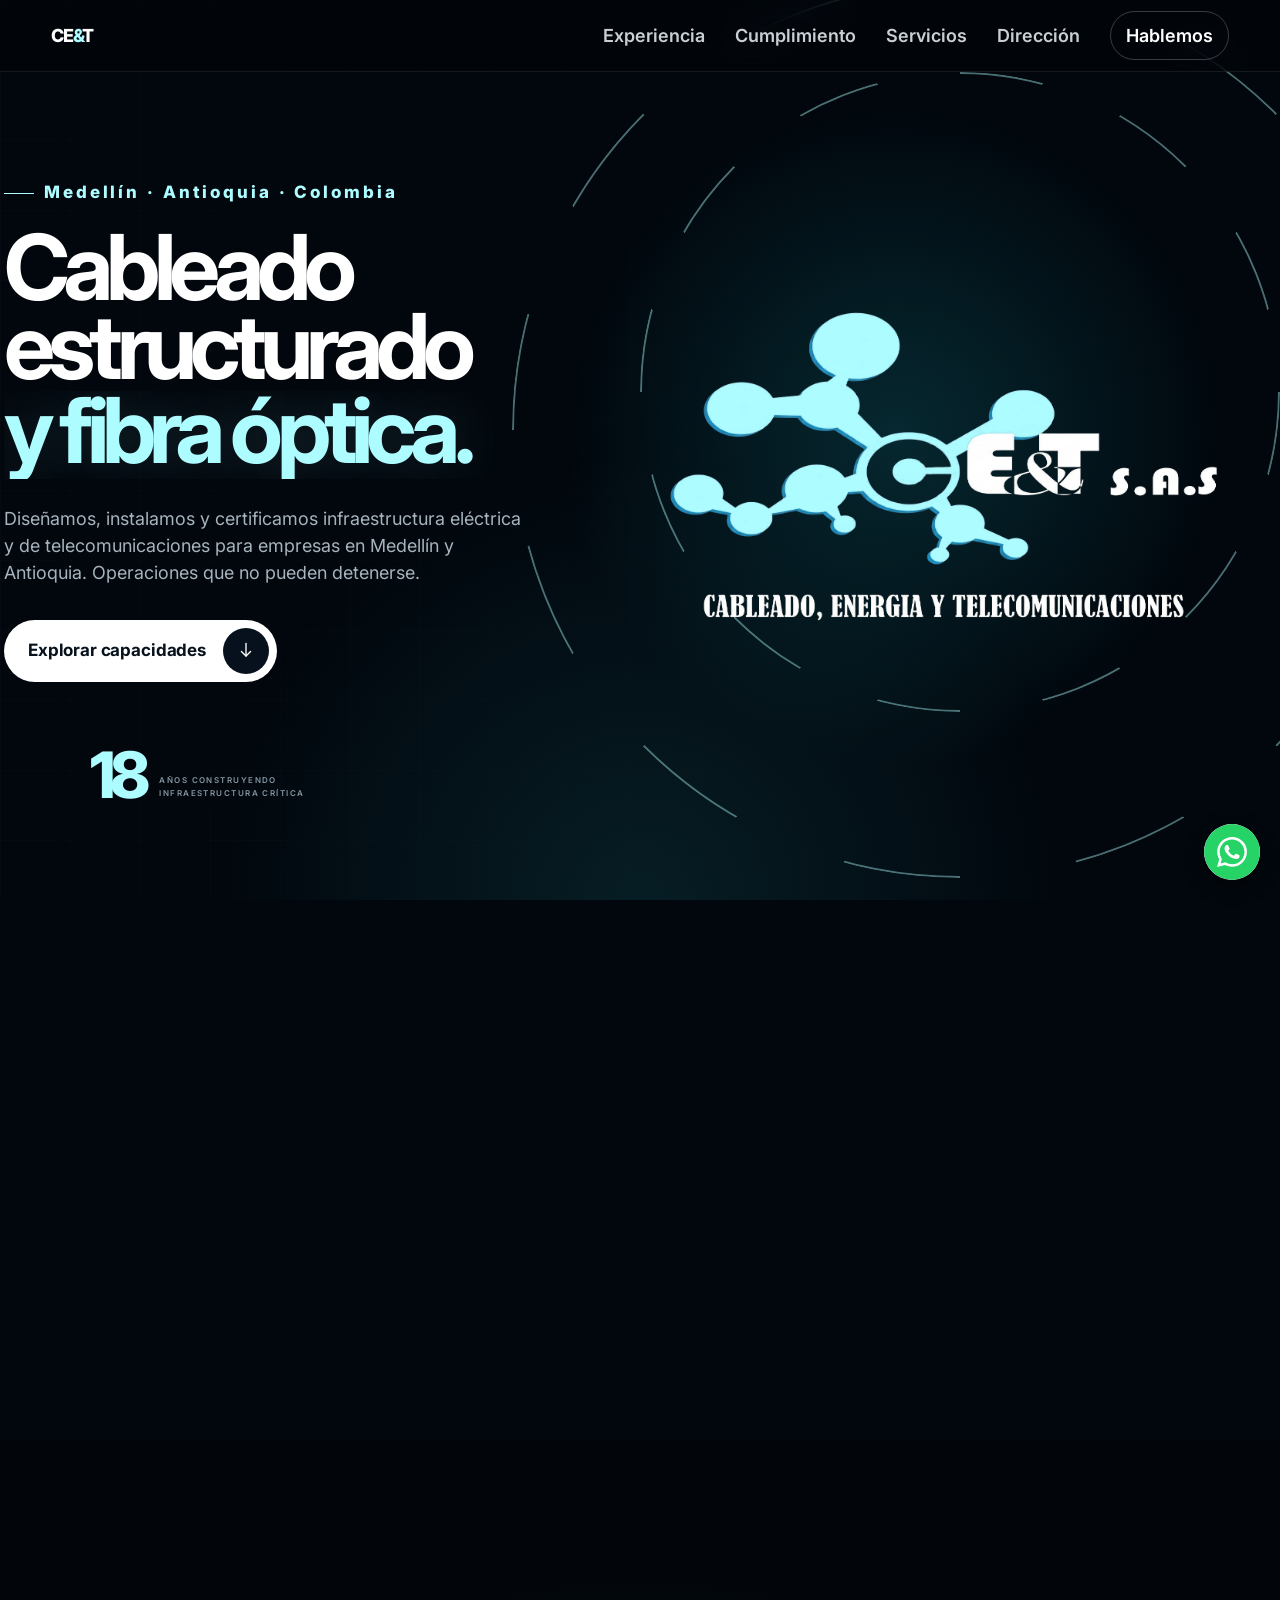
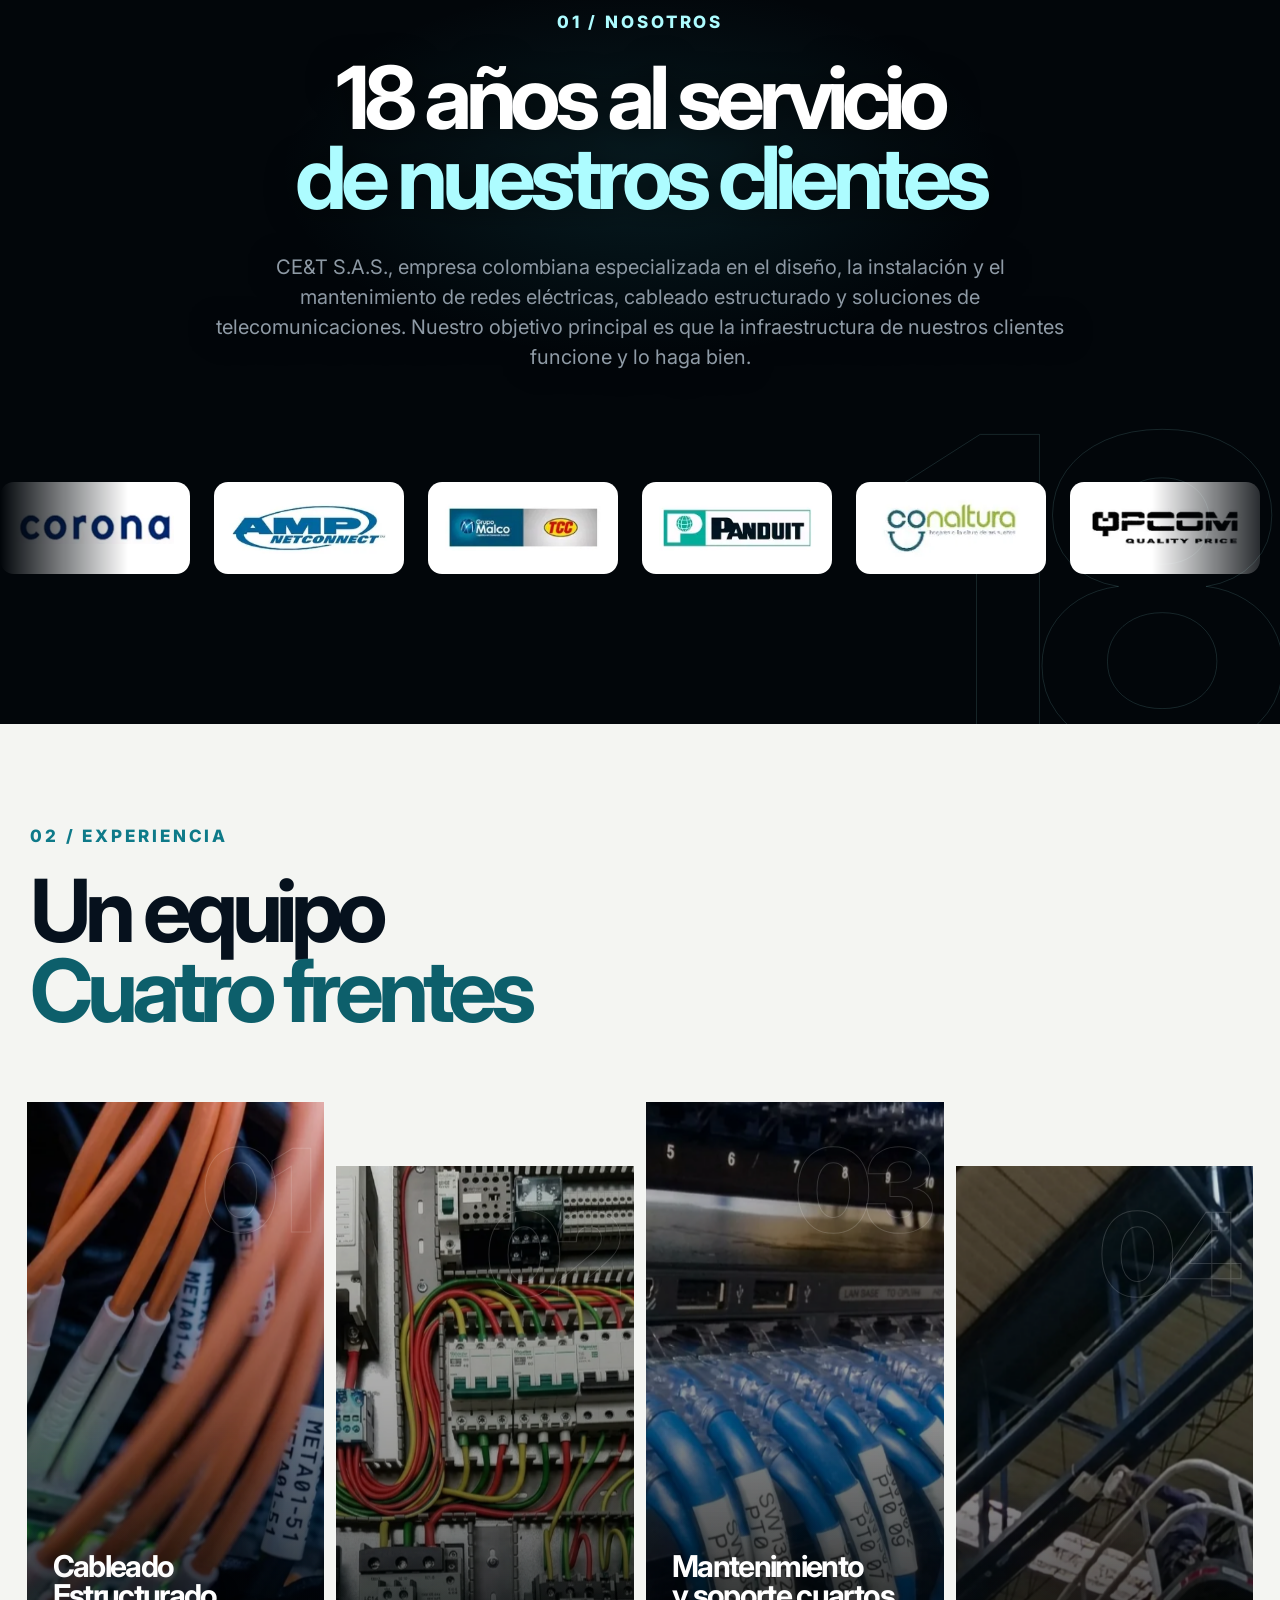
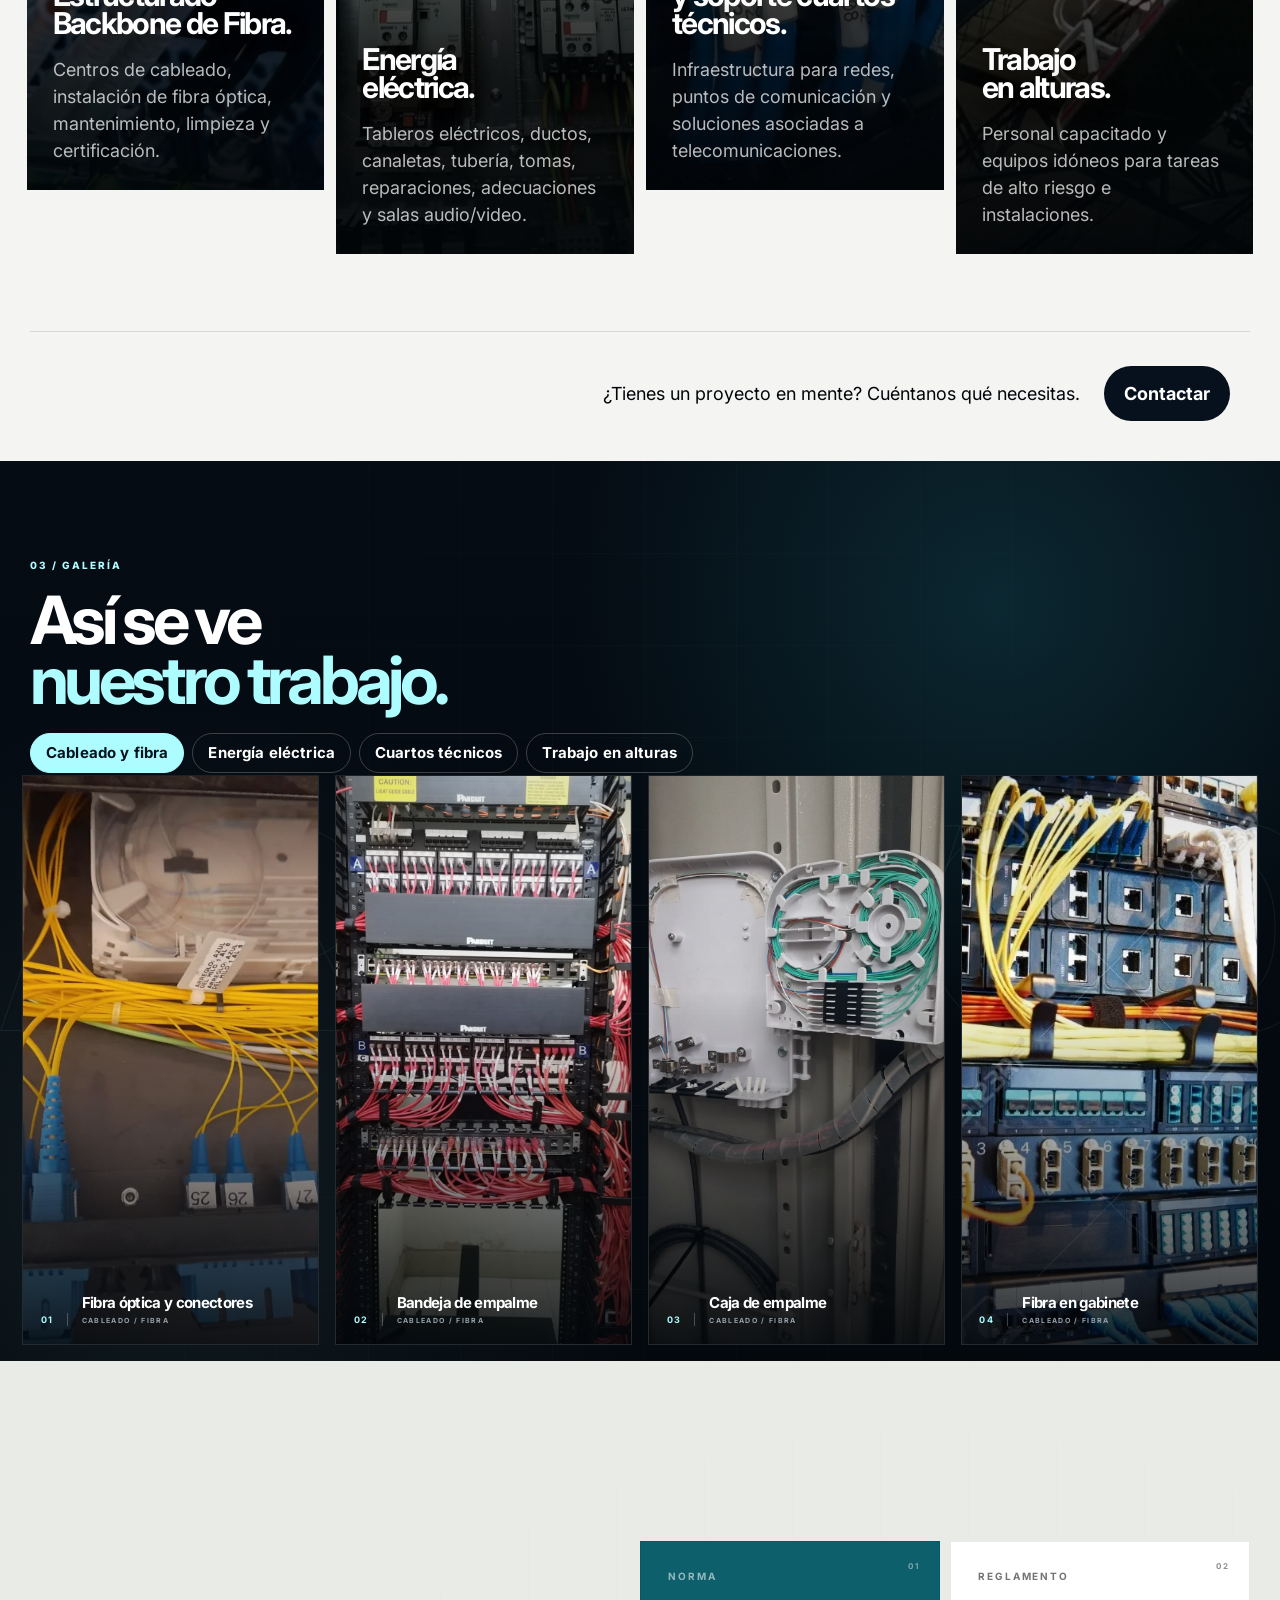
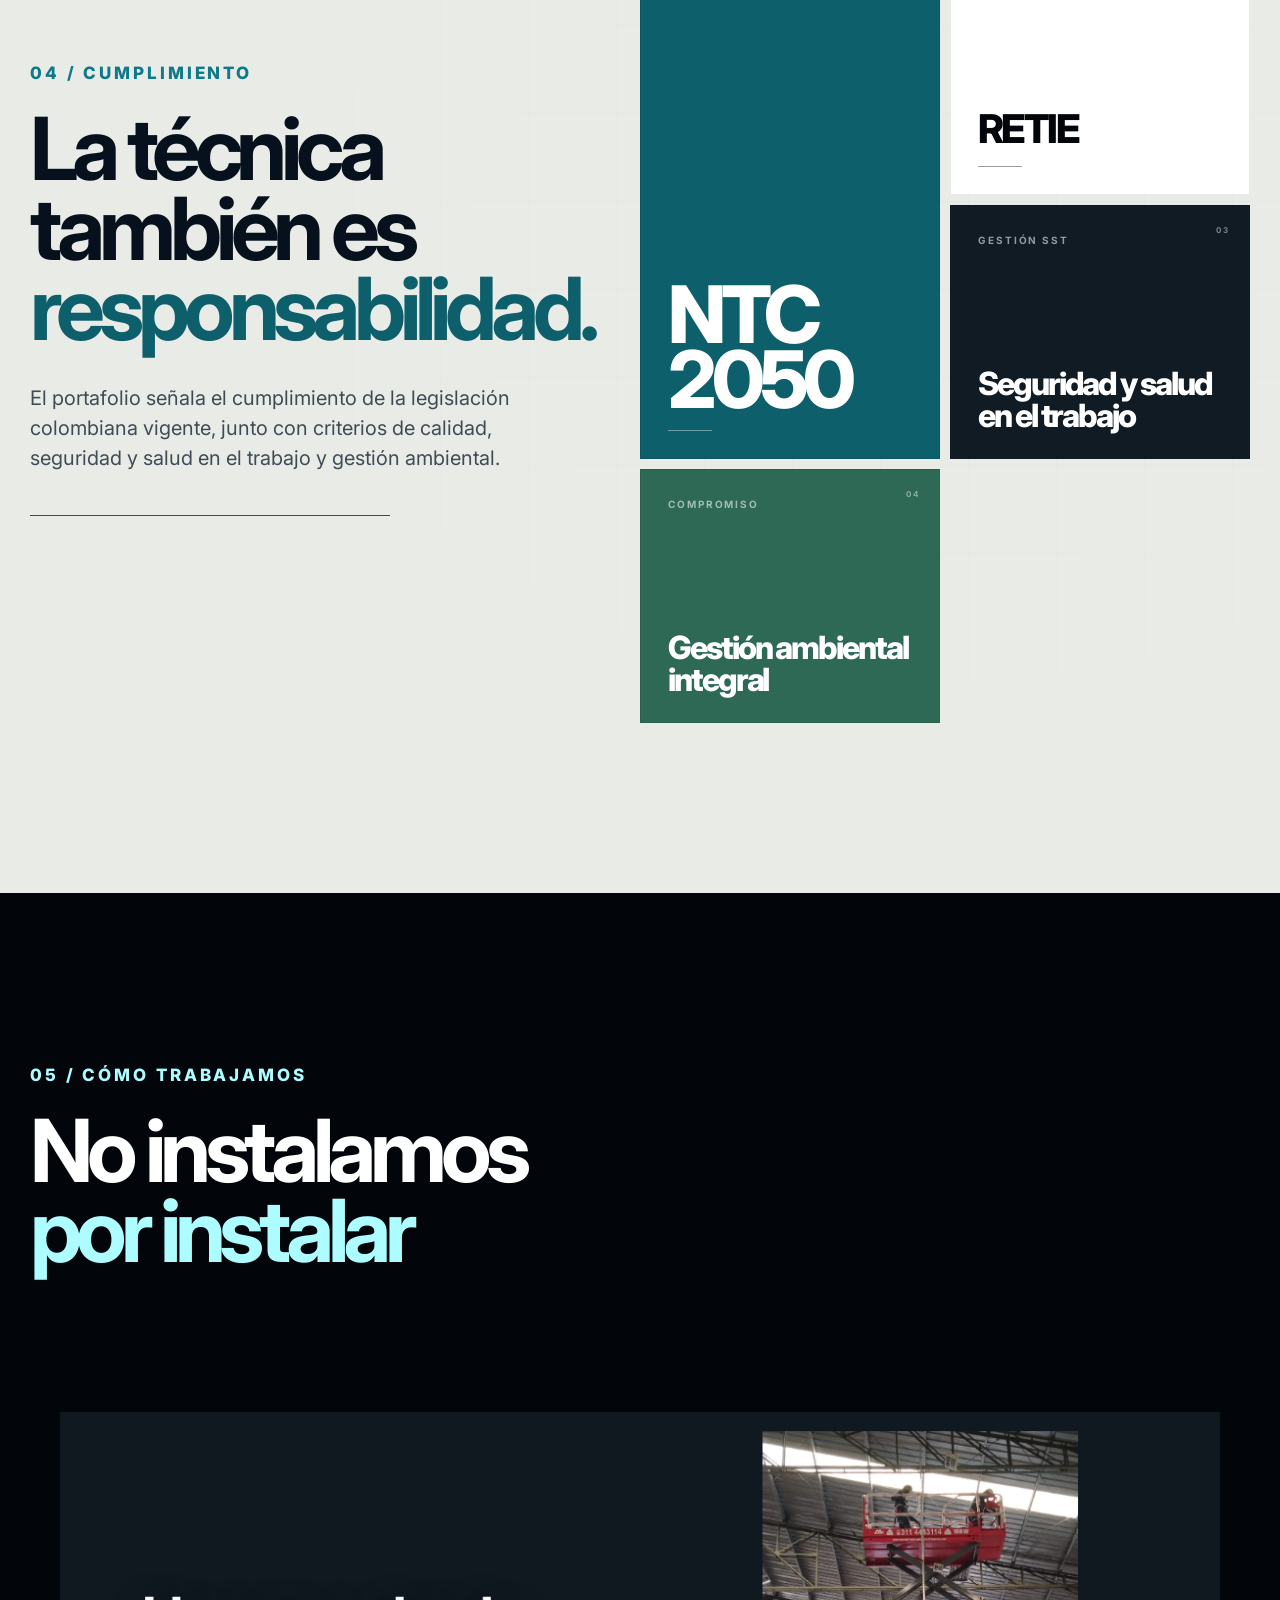
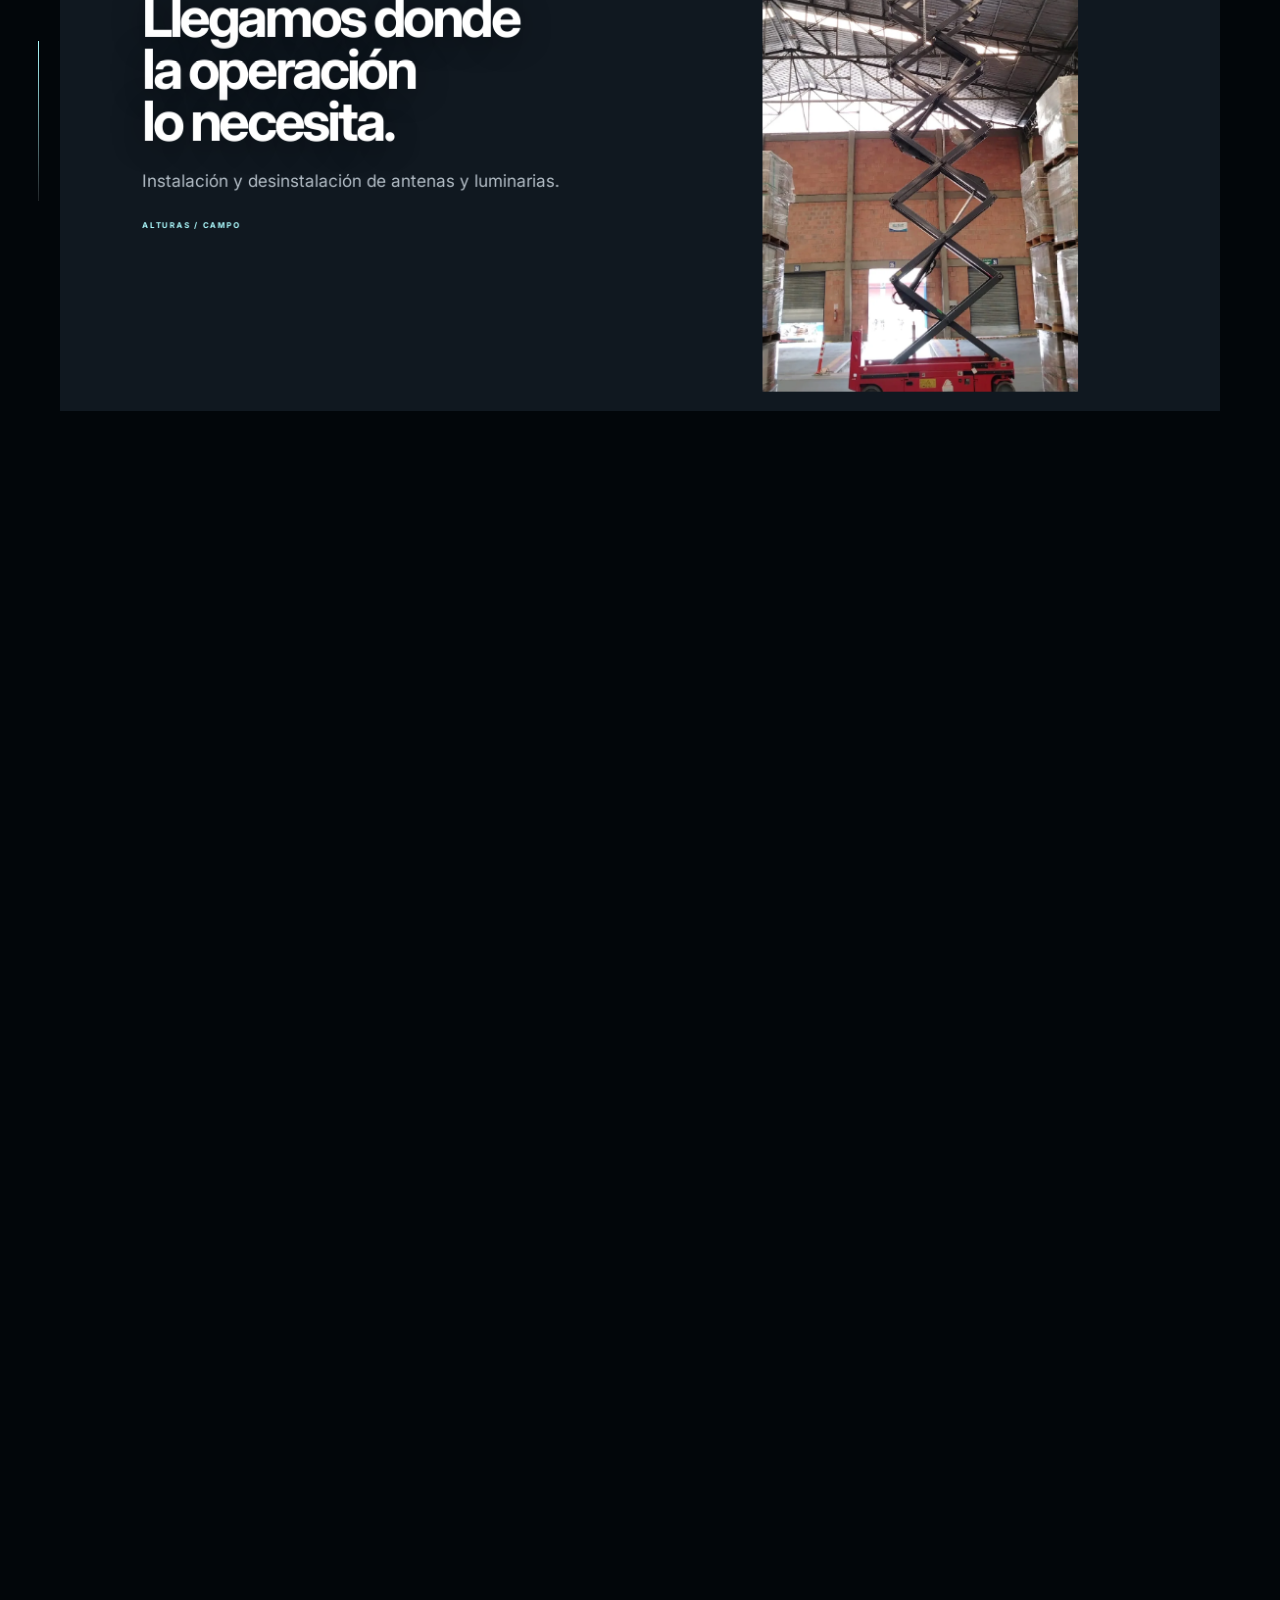
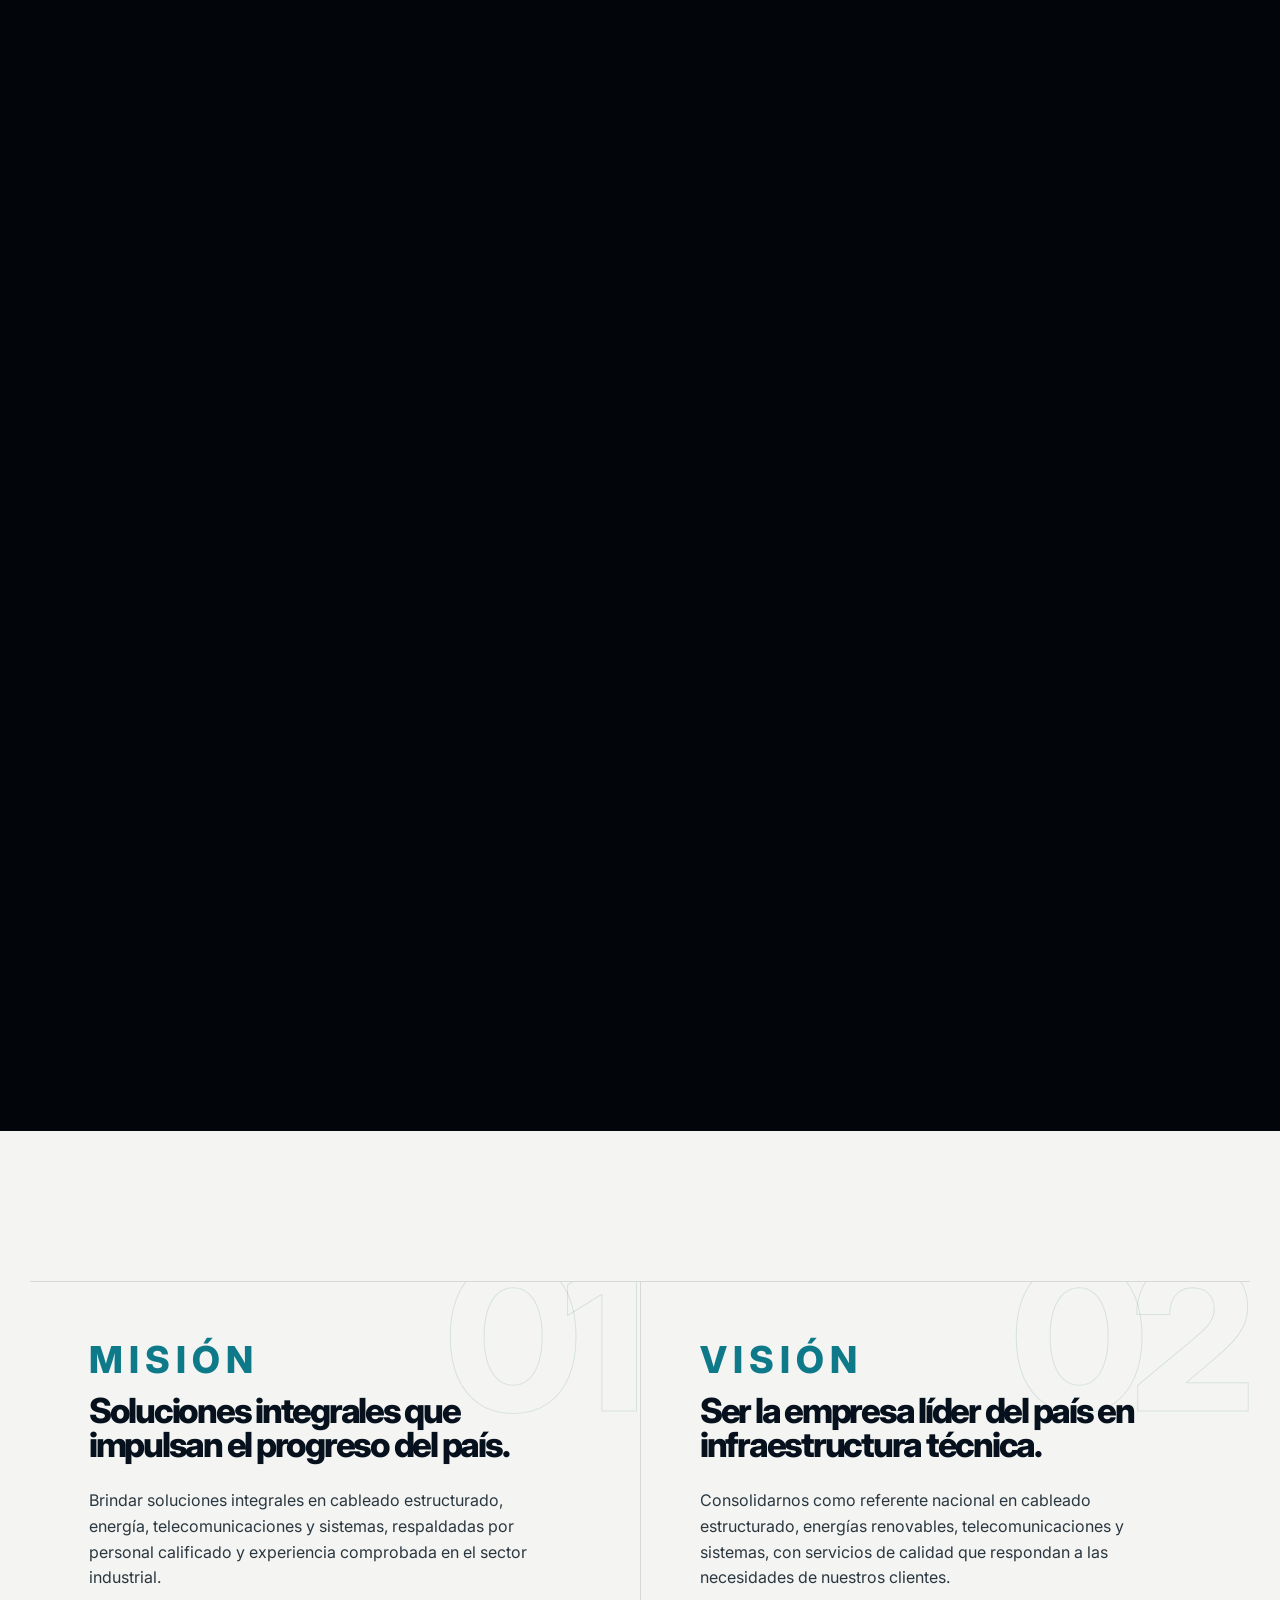
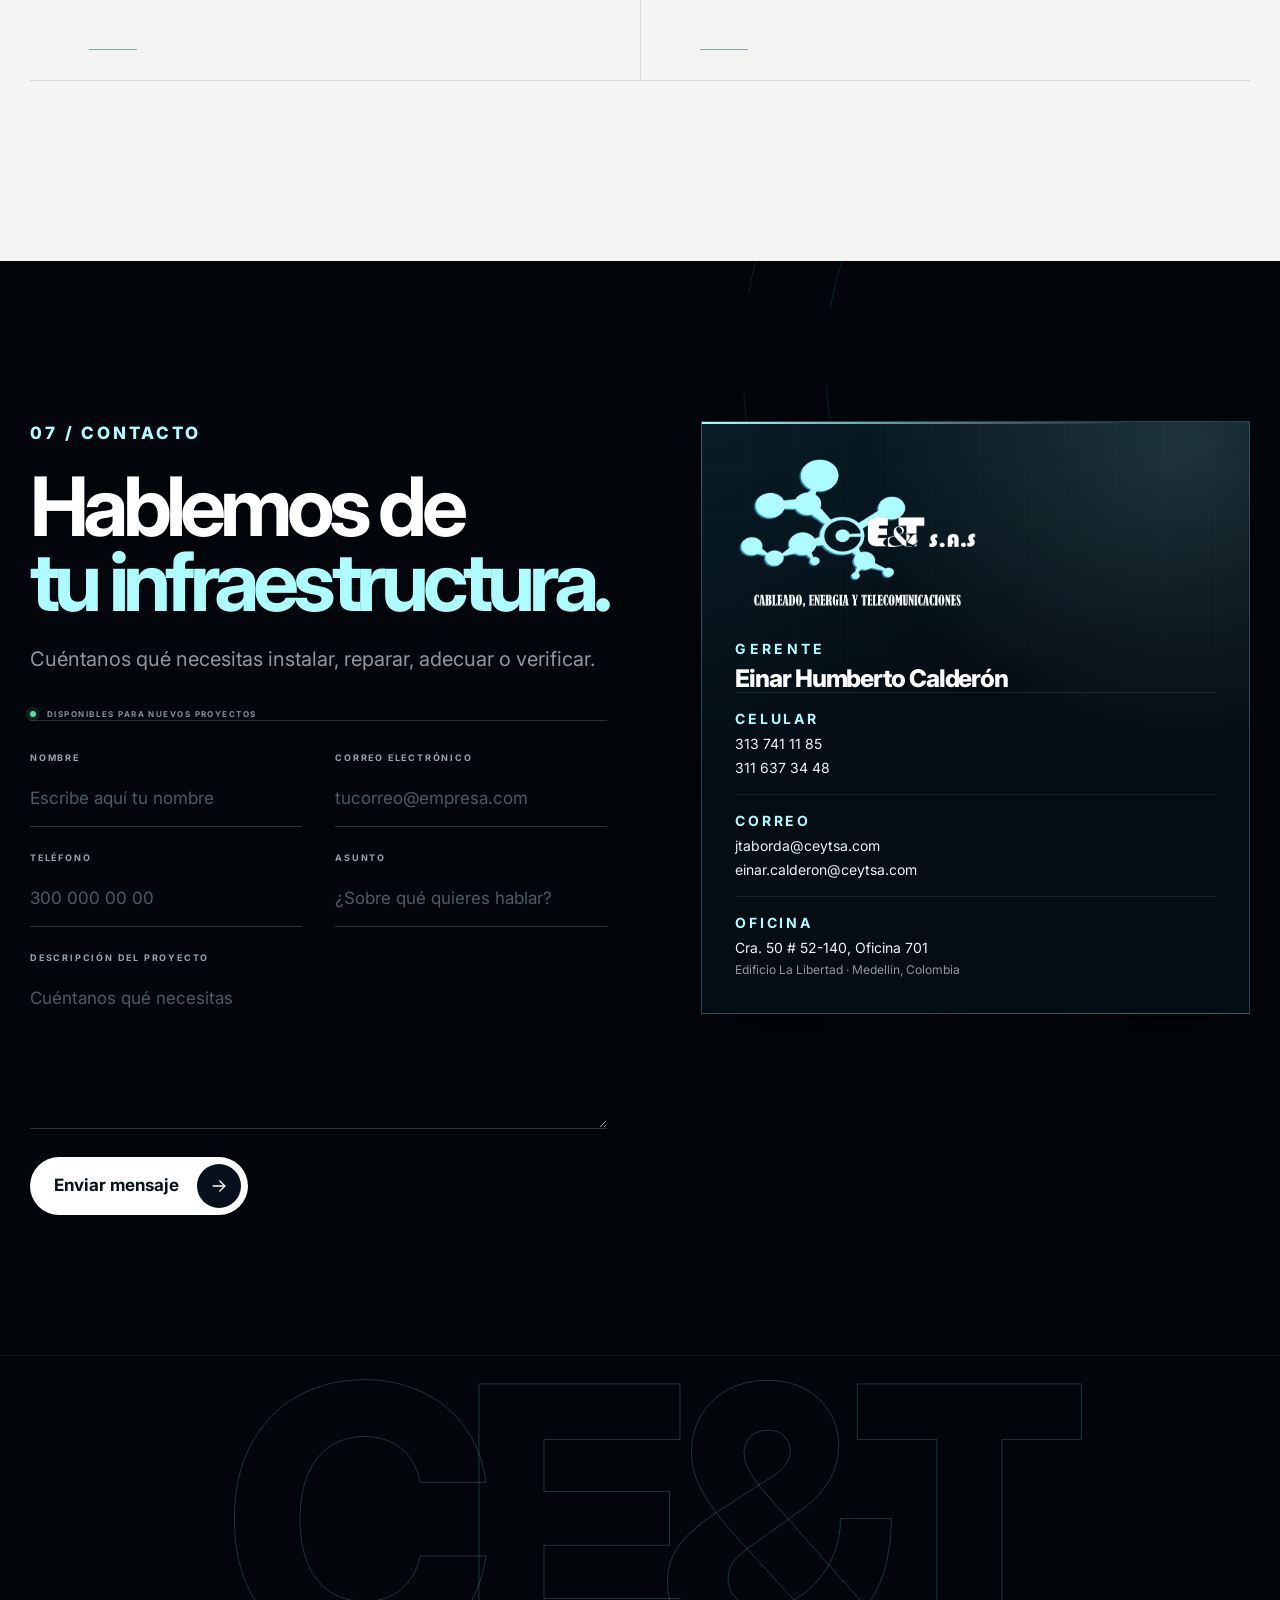
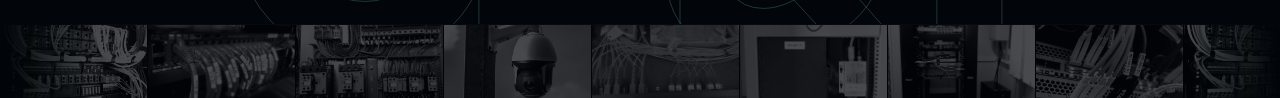
==== commit 93e81103: "refactor: Correccion direccion empresa" ====
--- a/index.html
+++ b/index.html
@@ -1186,7 +1186,7 @@
         </li>
         <li>
           <small>Oficina</small>
-          <span>Cra. 52 # 52-140, Oficina 701</span>
+          <span>Cra. 50 # 52-140, Oficina 701</span>
           <span>Edificio La Libertad · Medellín, Colombia</span>
         </li>
       </ul>
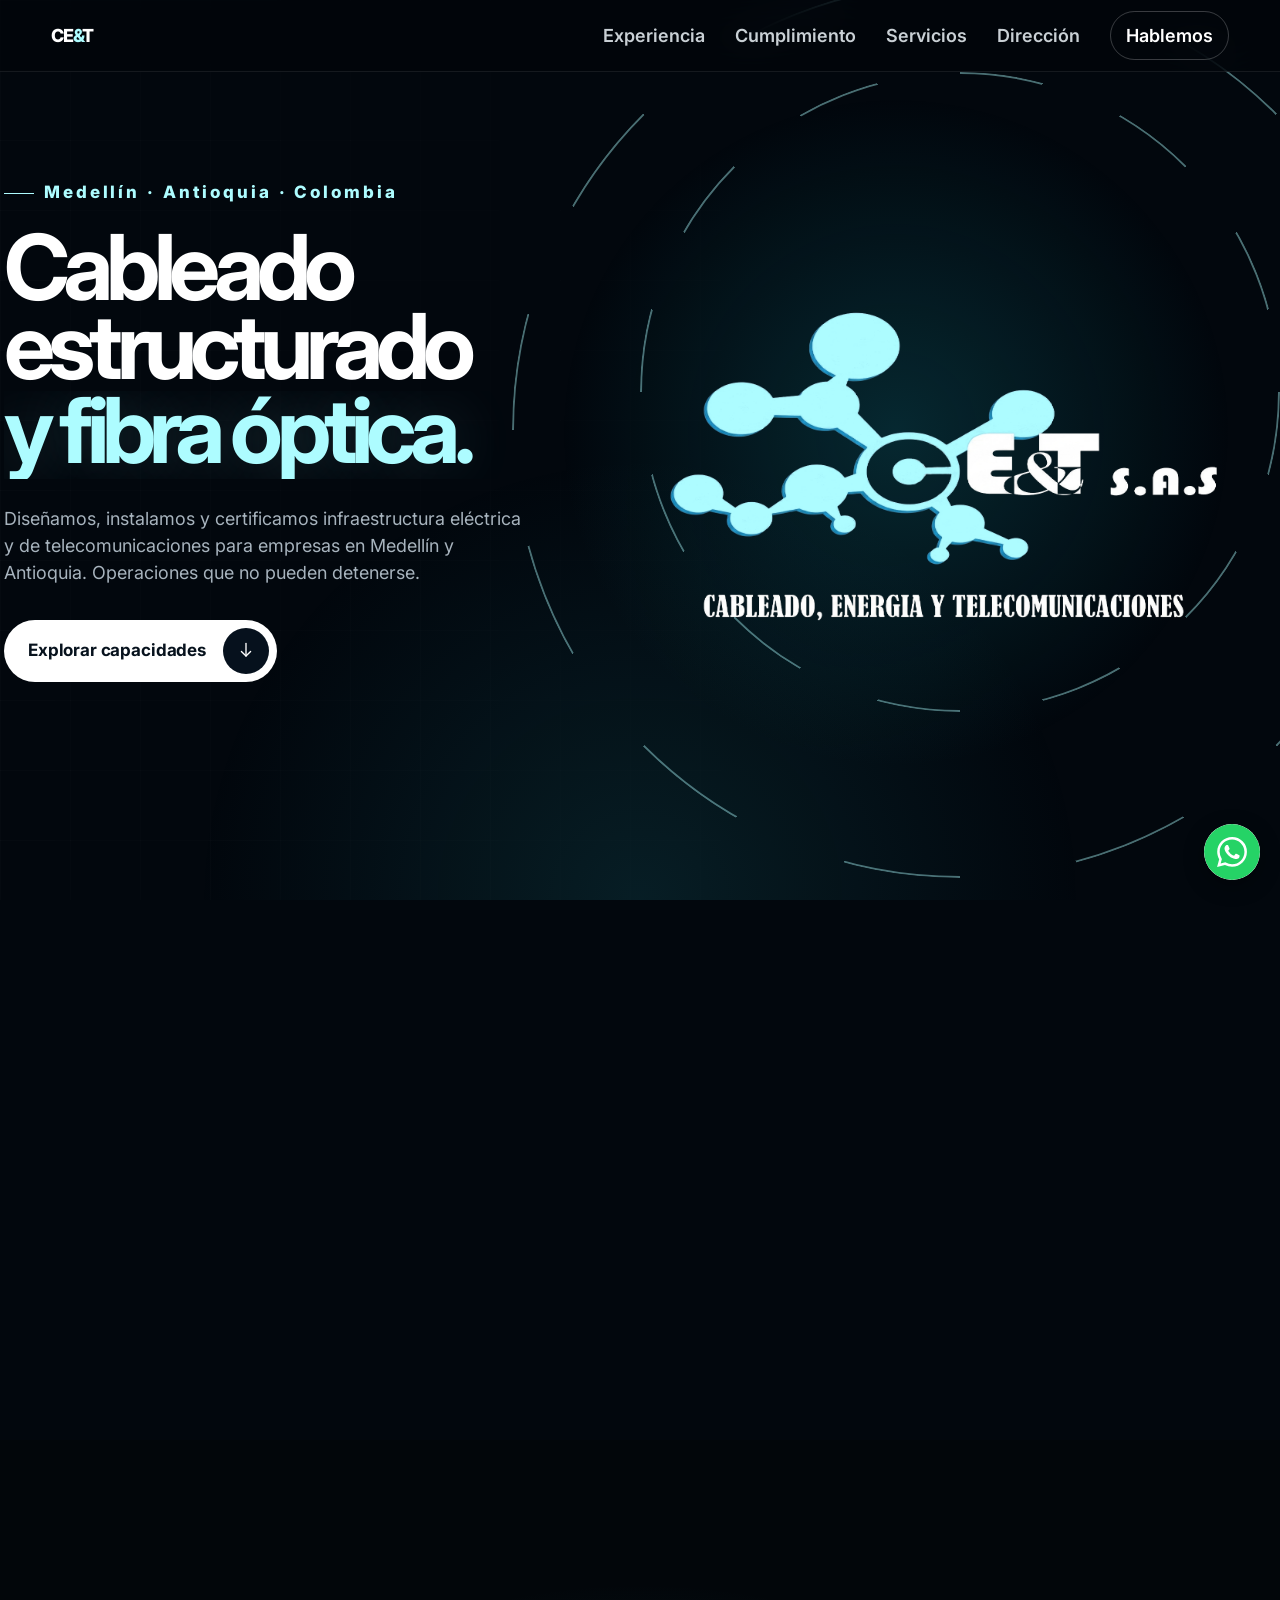
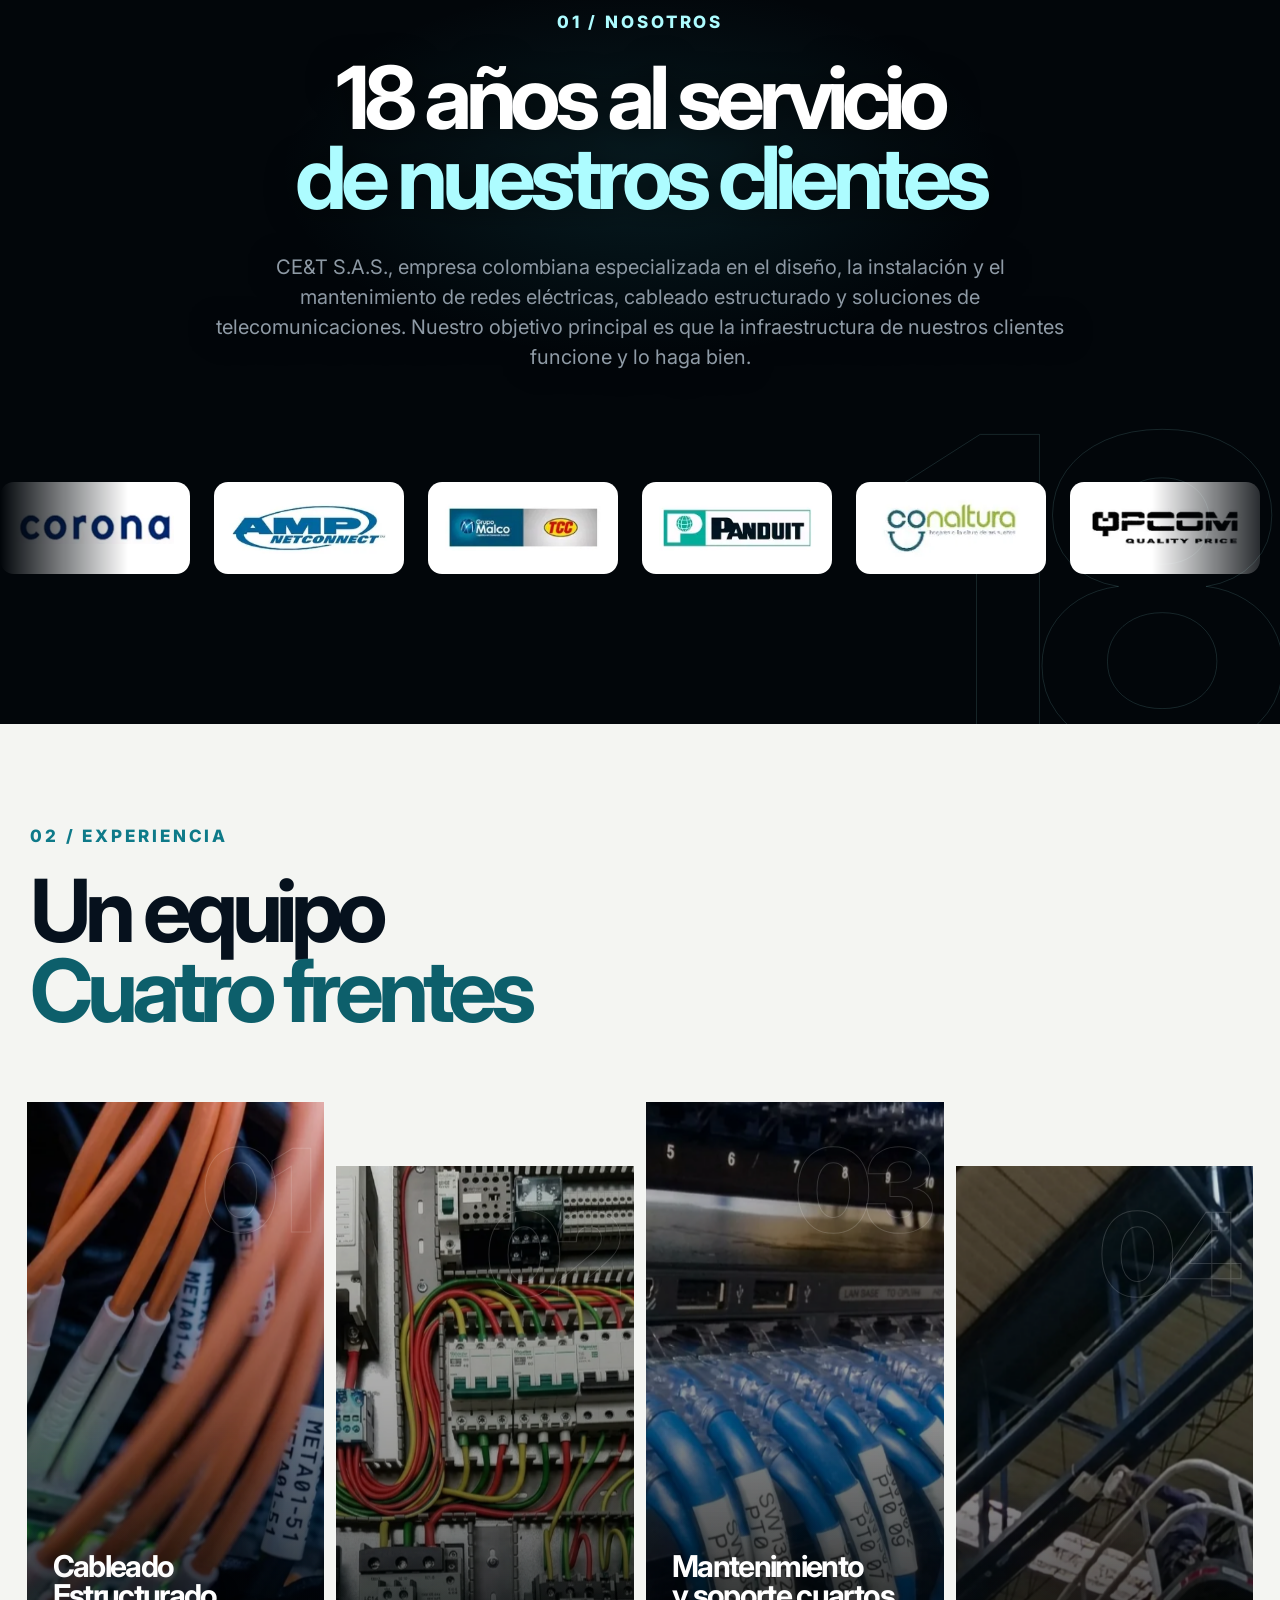
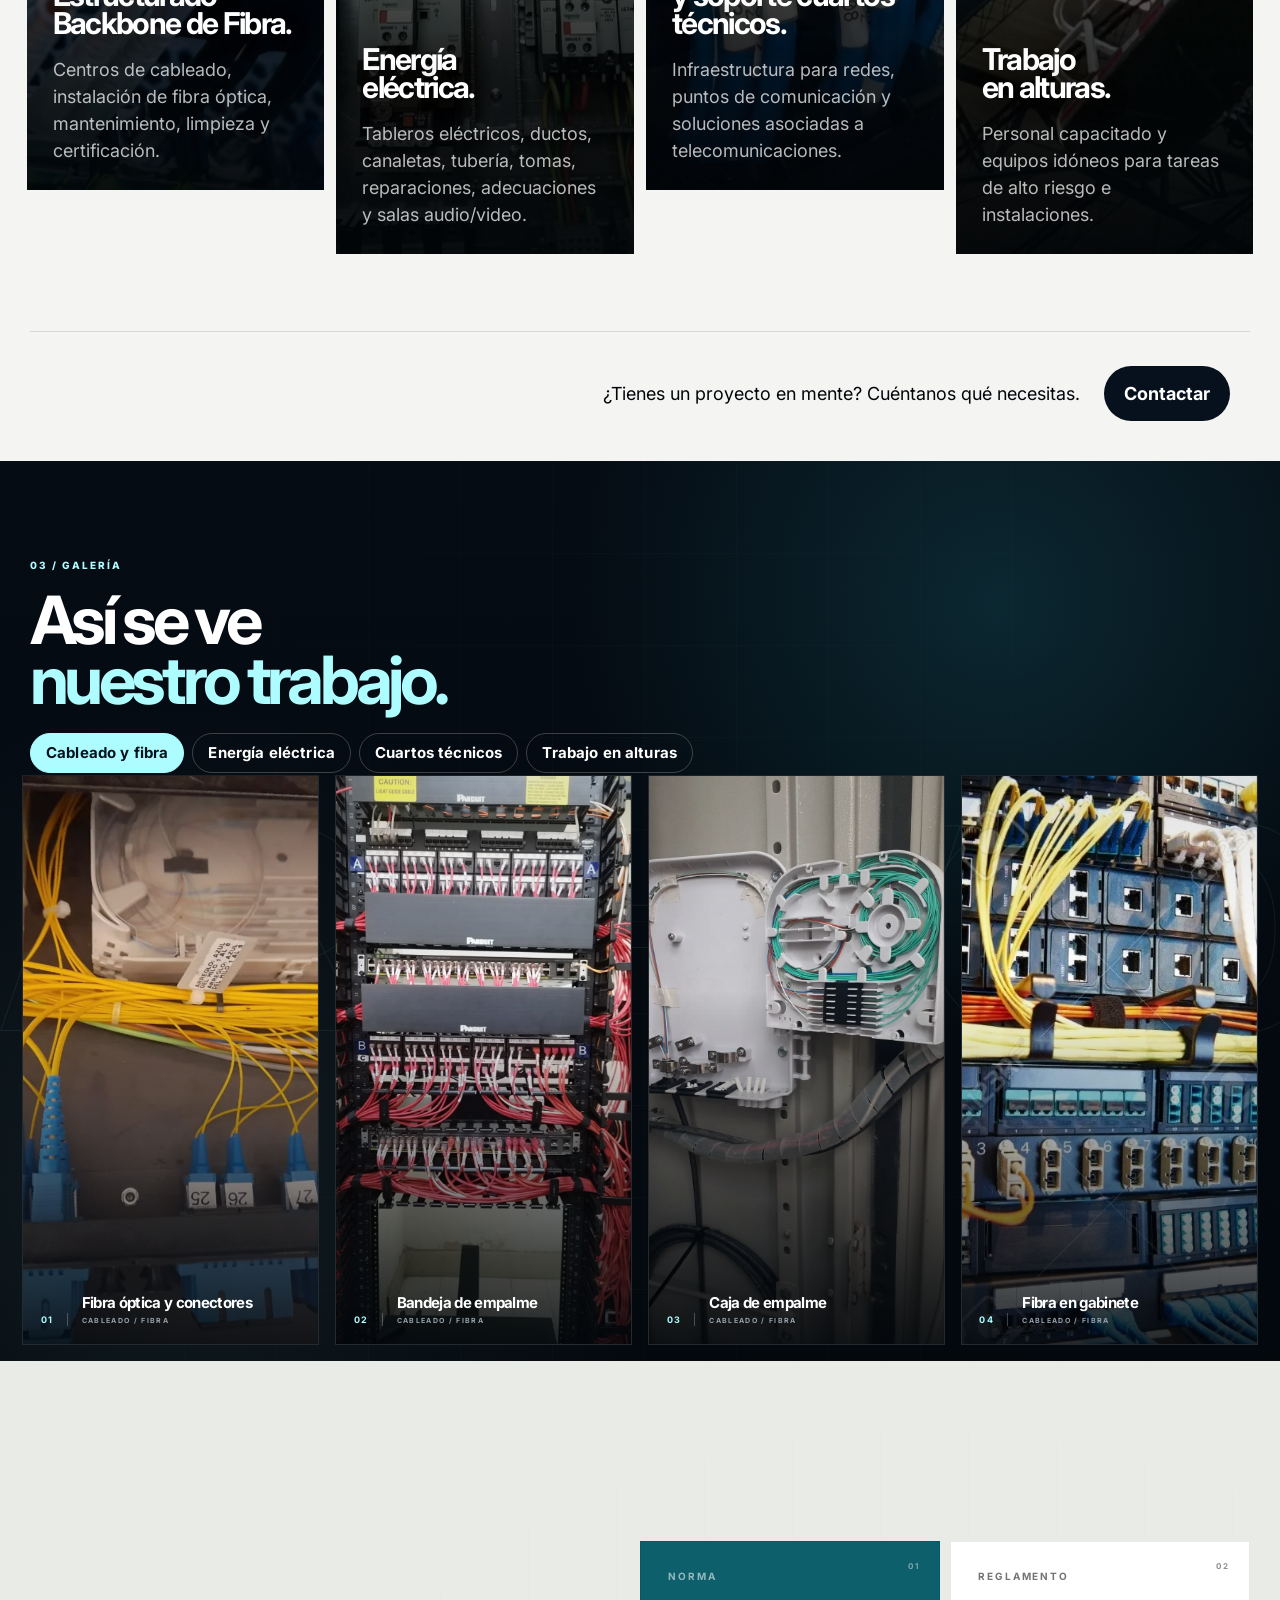
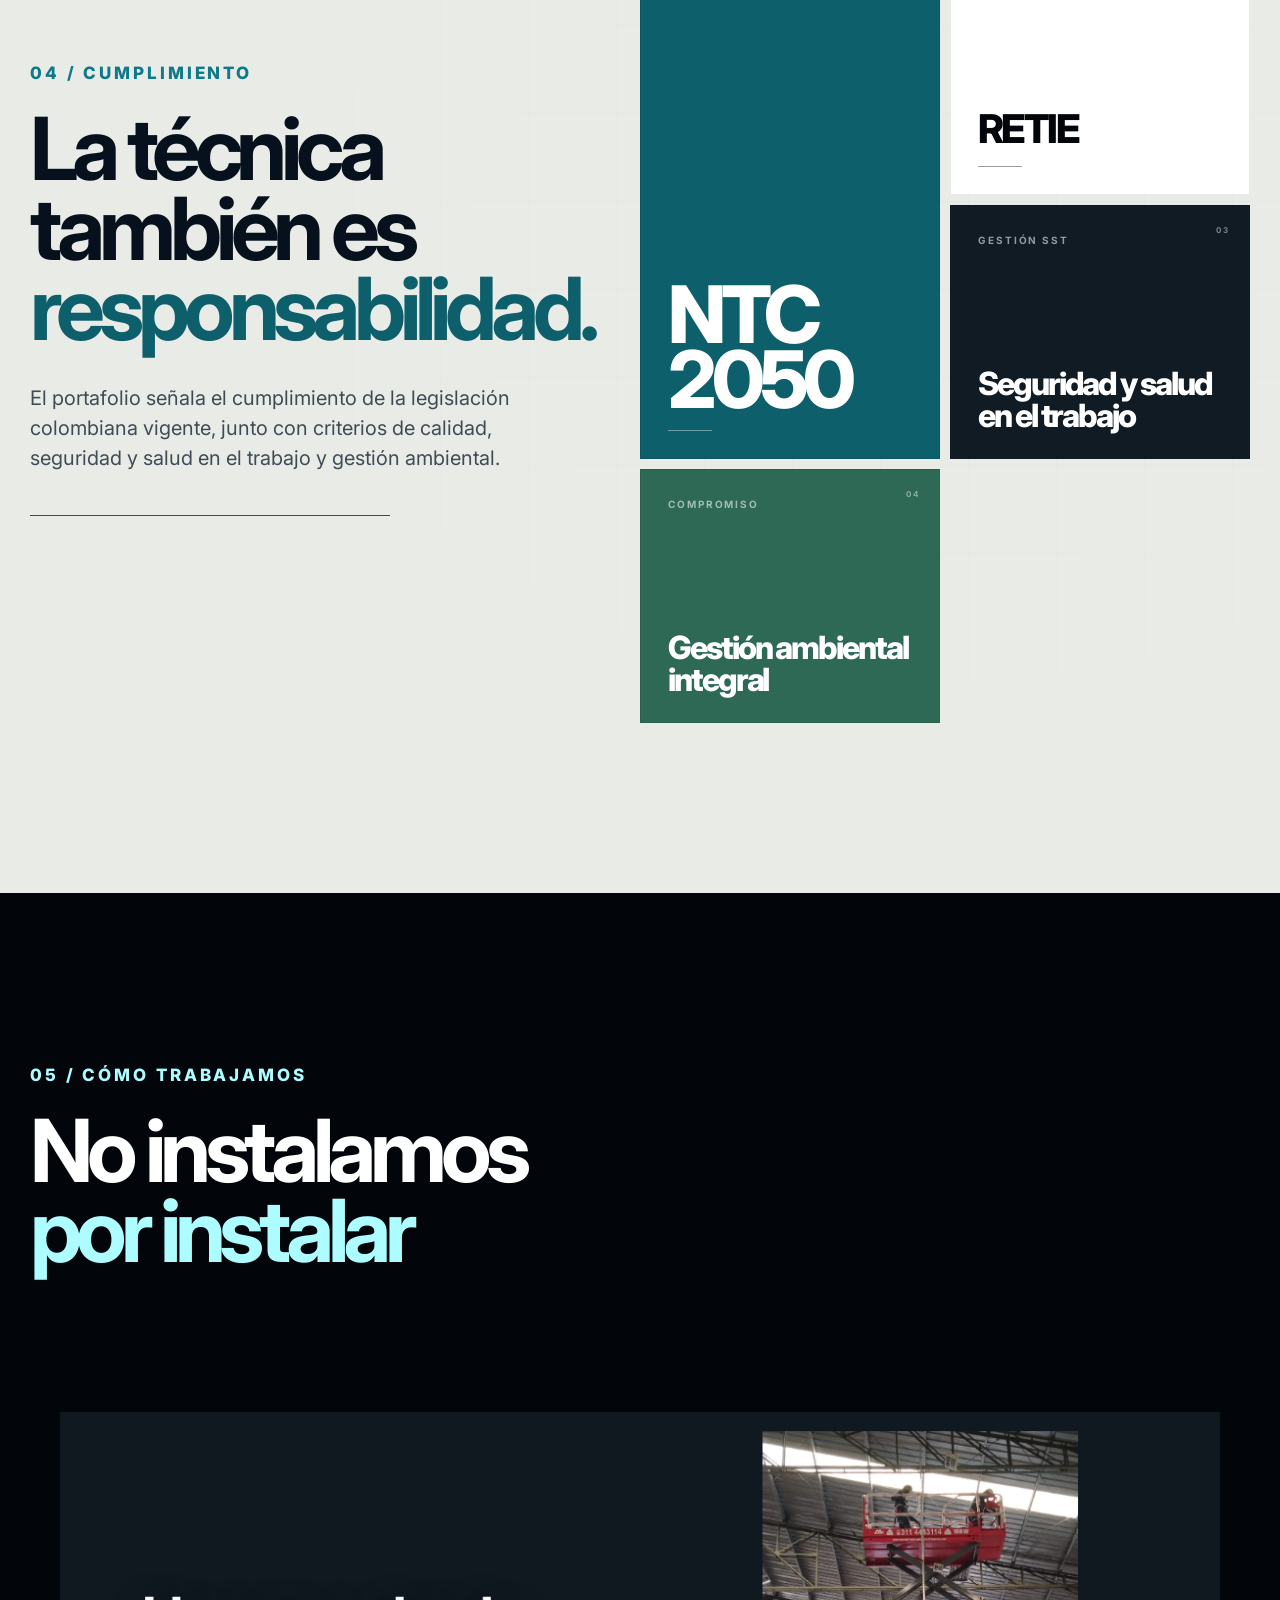
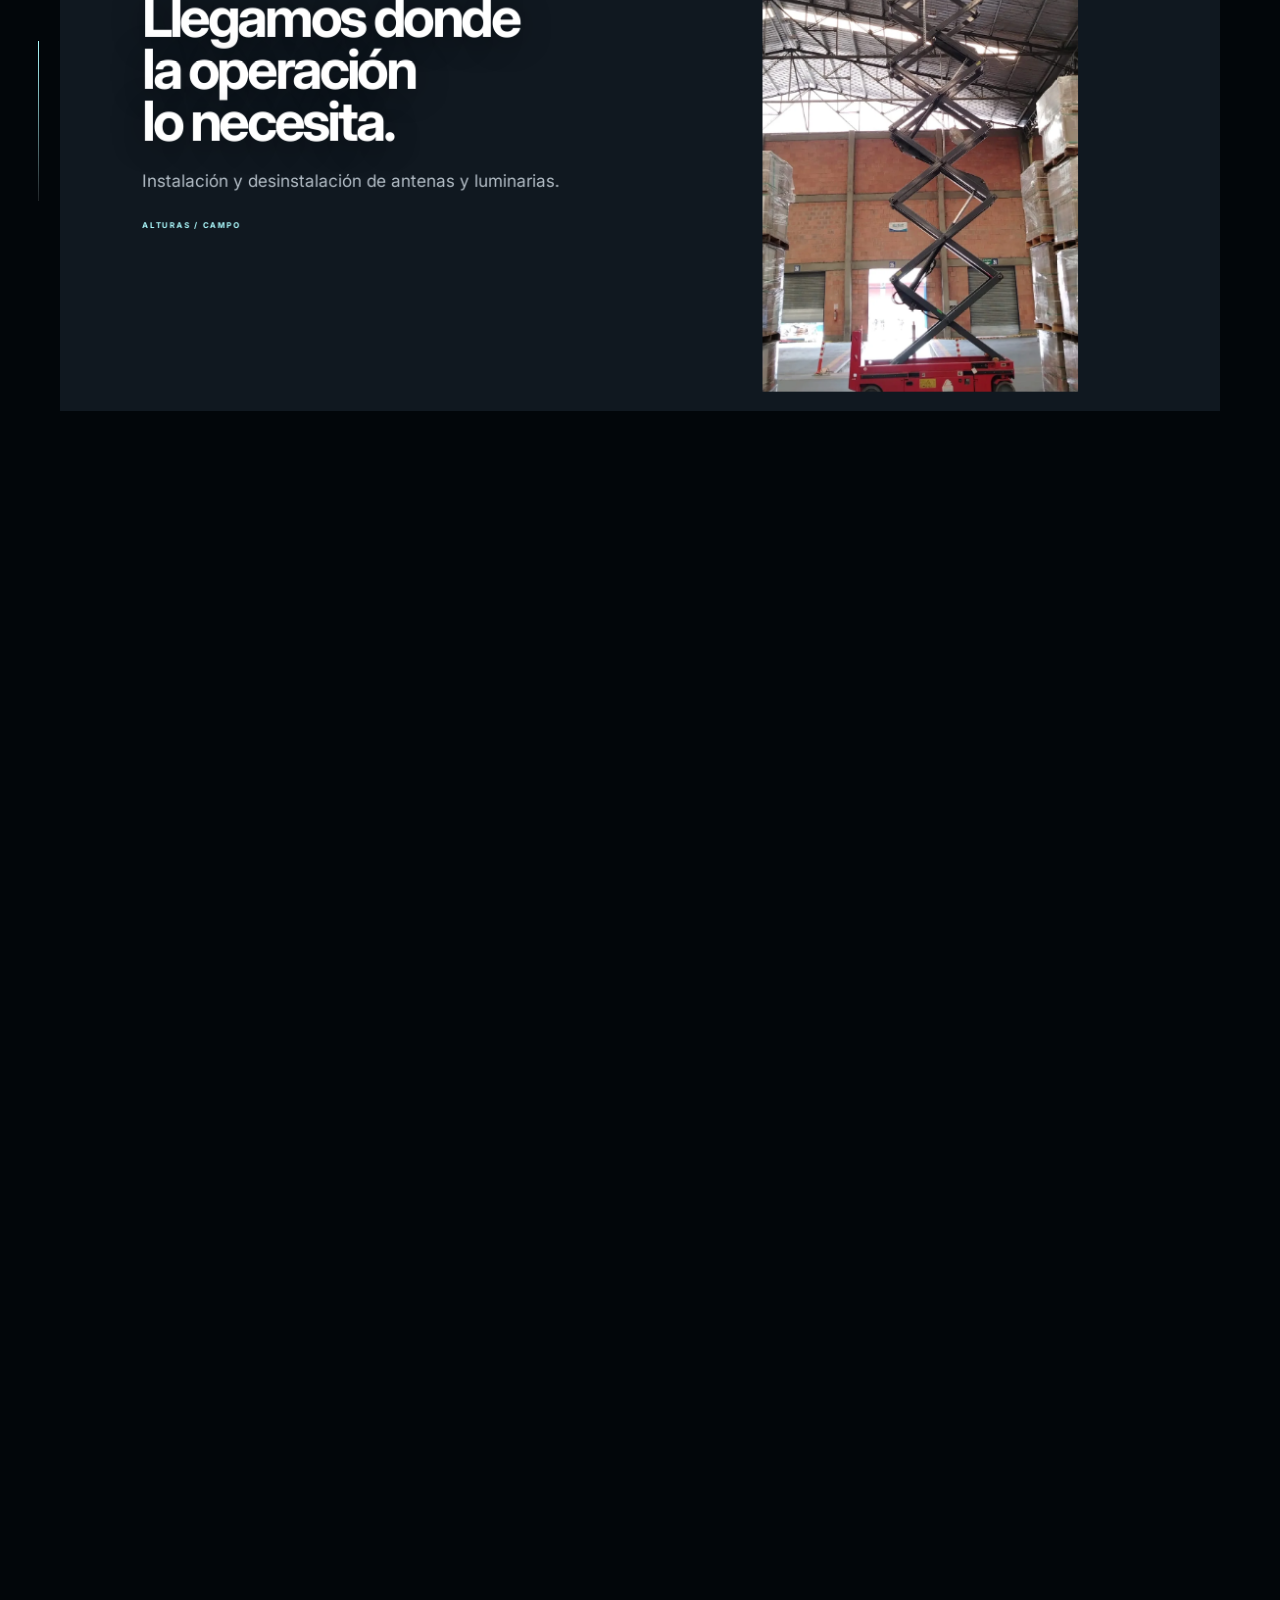
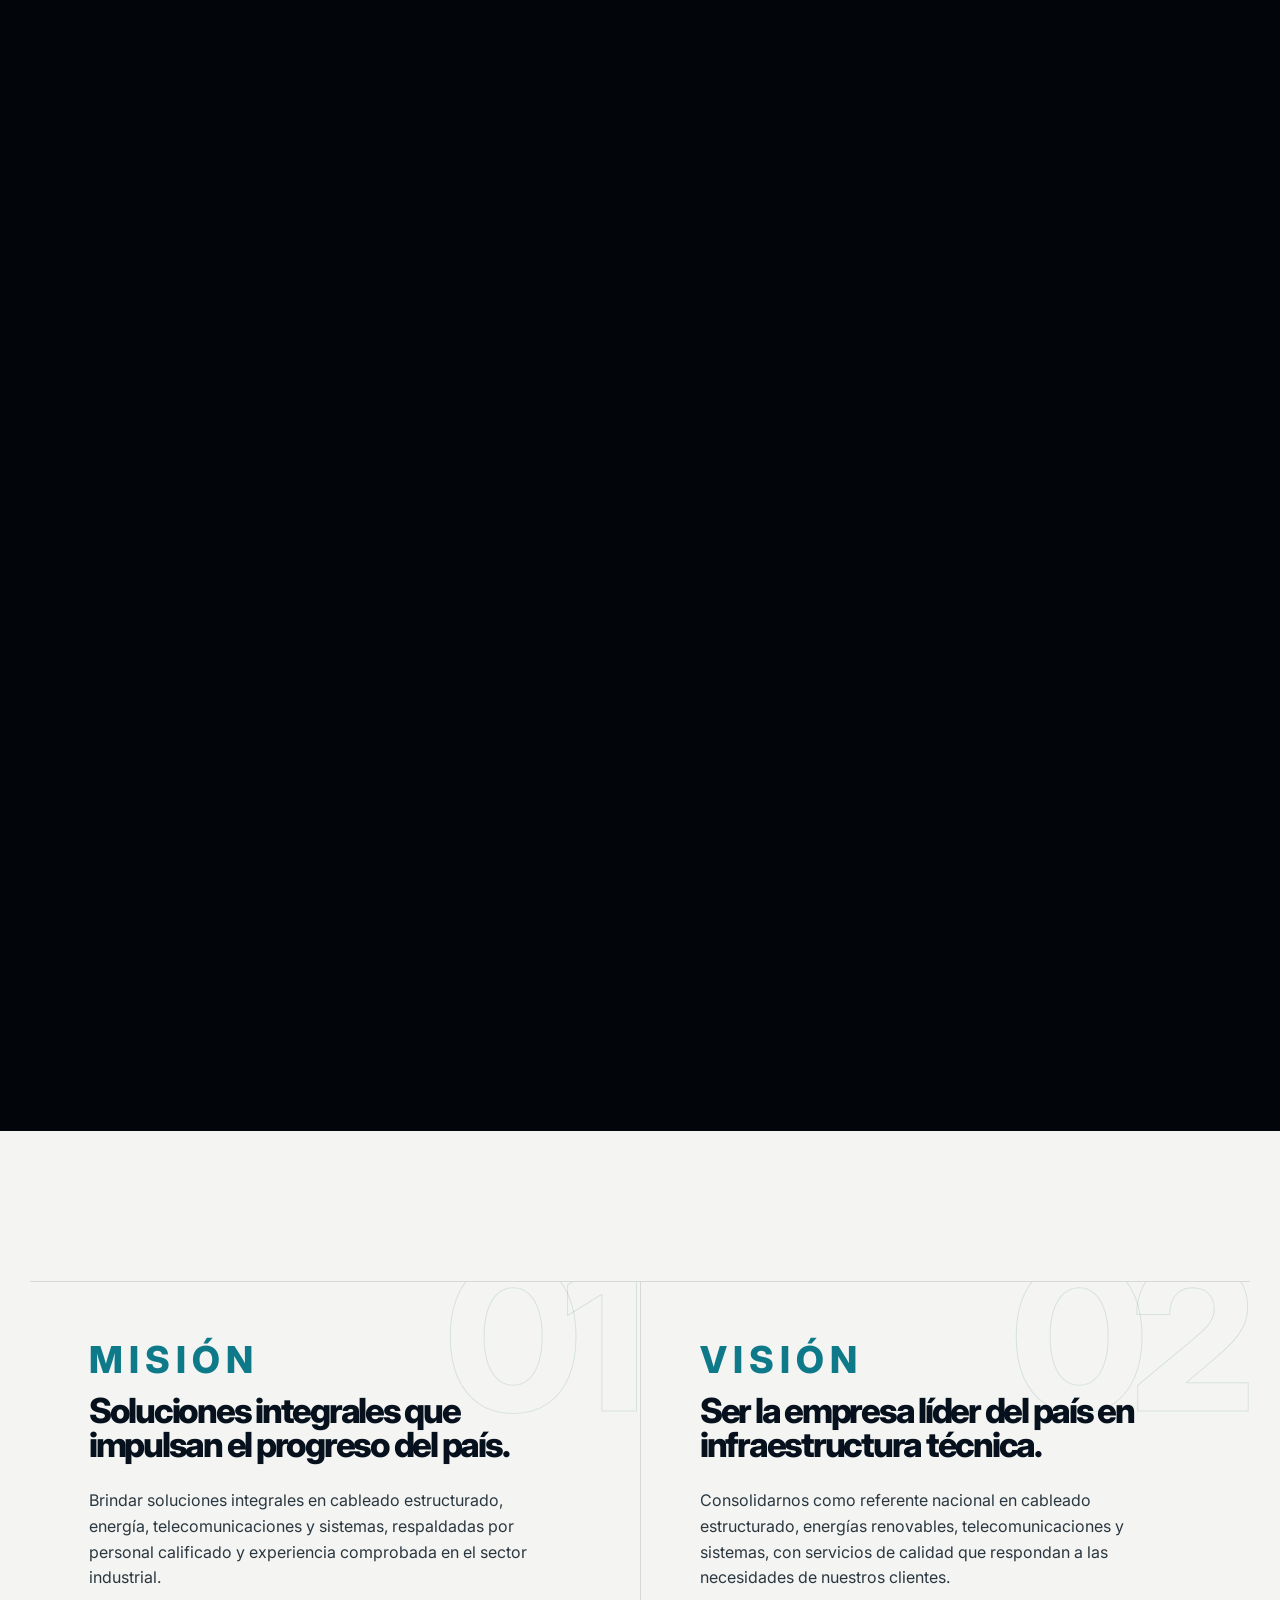
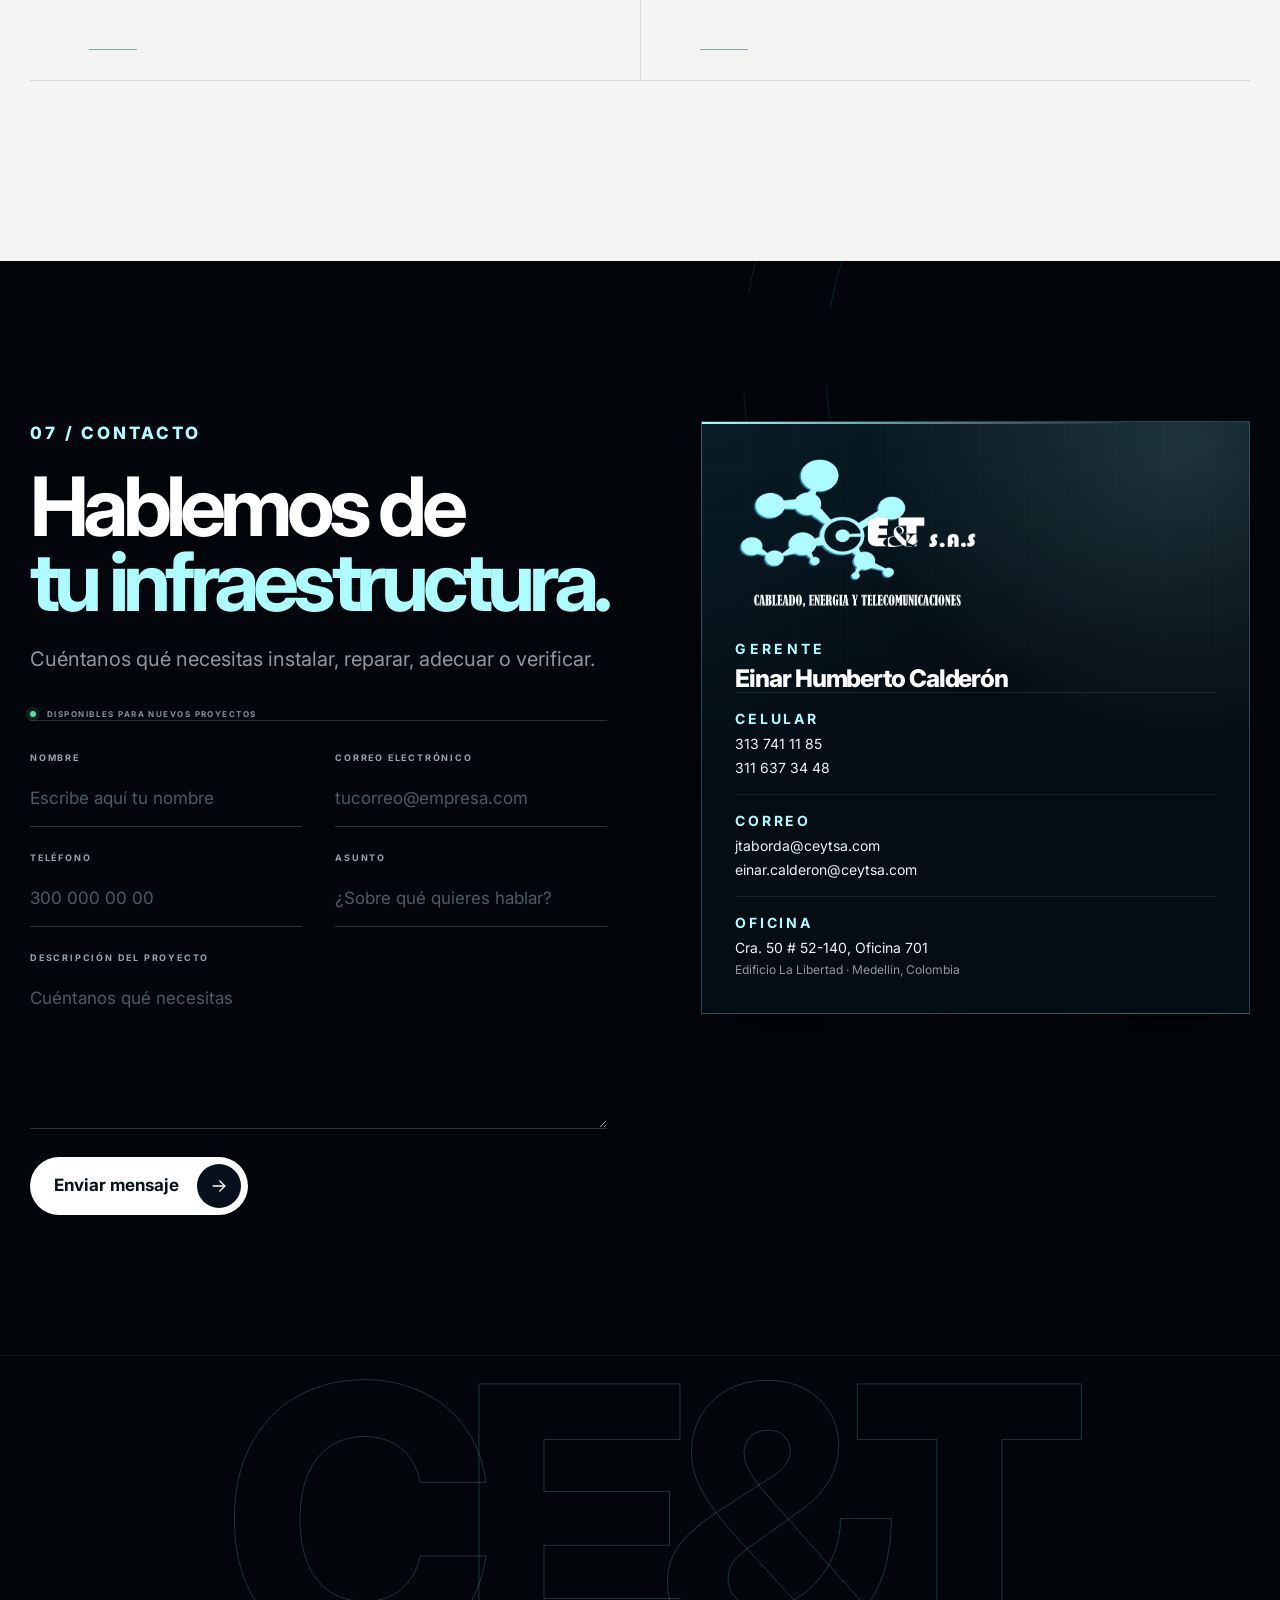
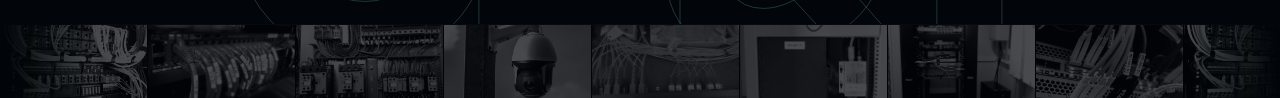
==== commit b5e9ae7f: "fix: Modificacion estilos para que concuerden con el logo" ====
--- a/index.html
+++ b/index.html
@@ -197,6 +197,7 @@
             ></div>
           </div>
 
+          <!--
           <div class="hero-meta">
             <div class="hero-stat">
               <span class="hero-stat__num">18</span>
@@ -205,6 +206,7 @@
               >
             </div>
           </div>
+          -->
         </section>
       </div>
 
